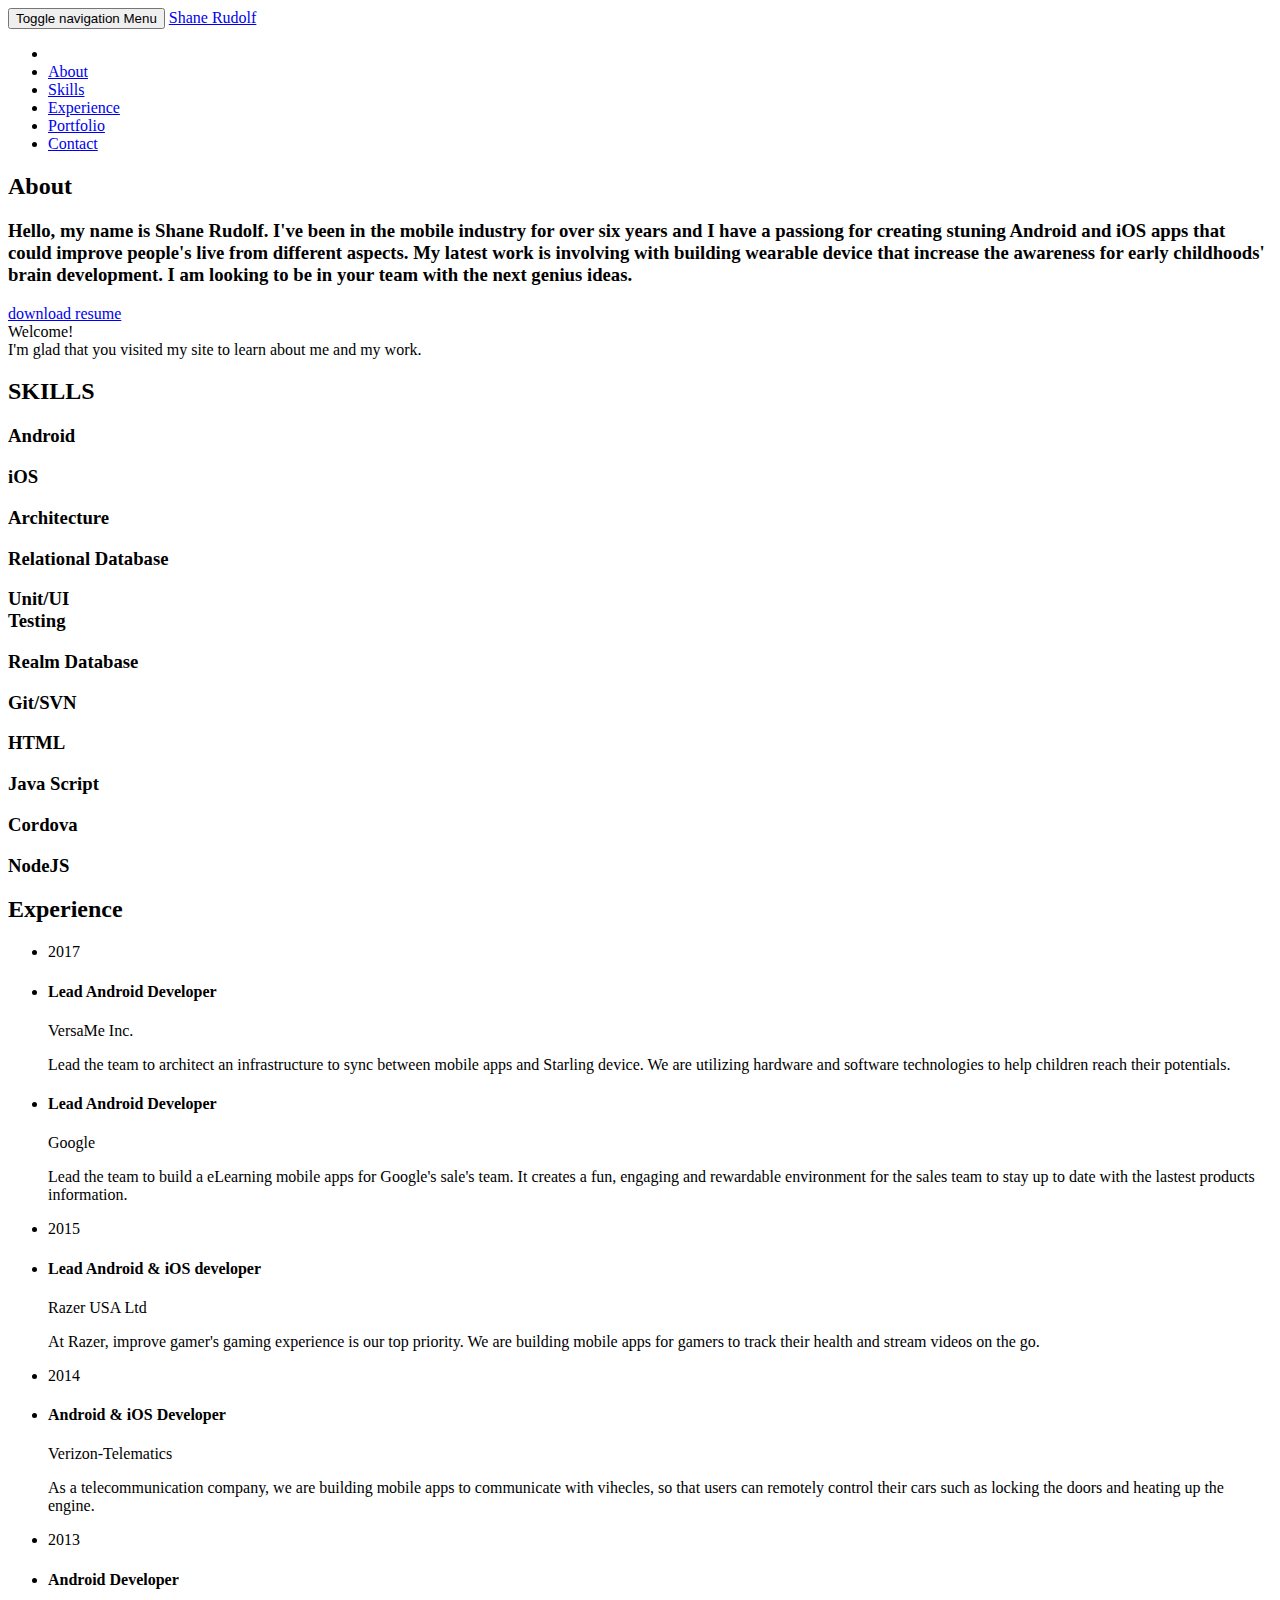
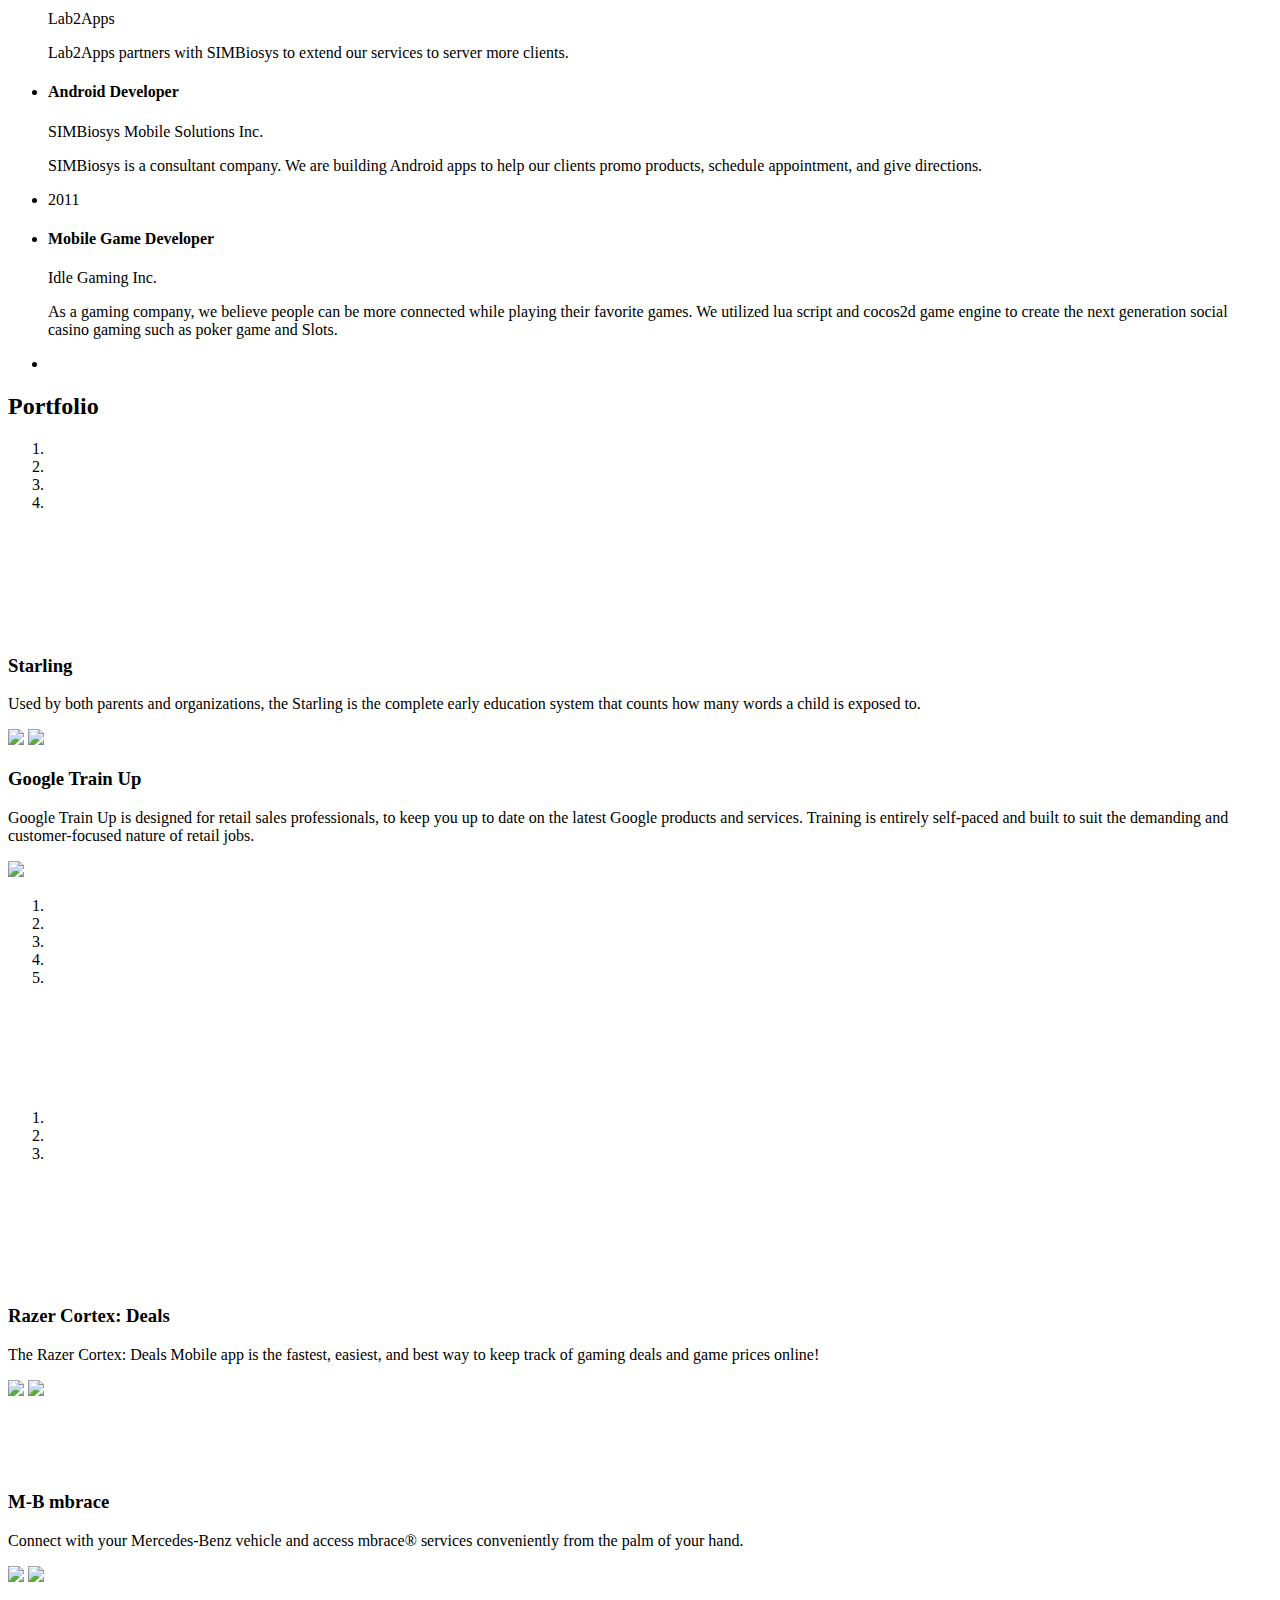
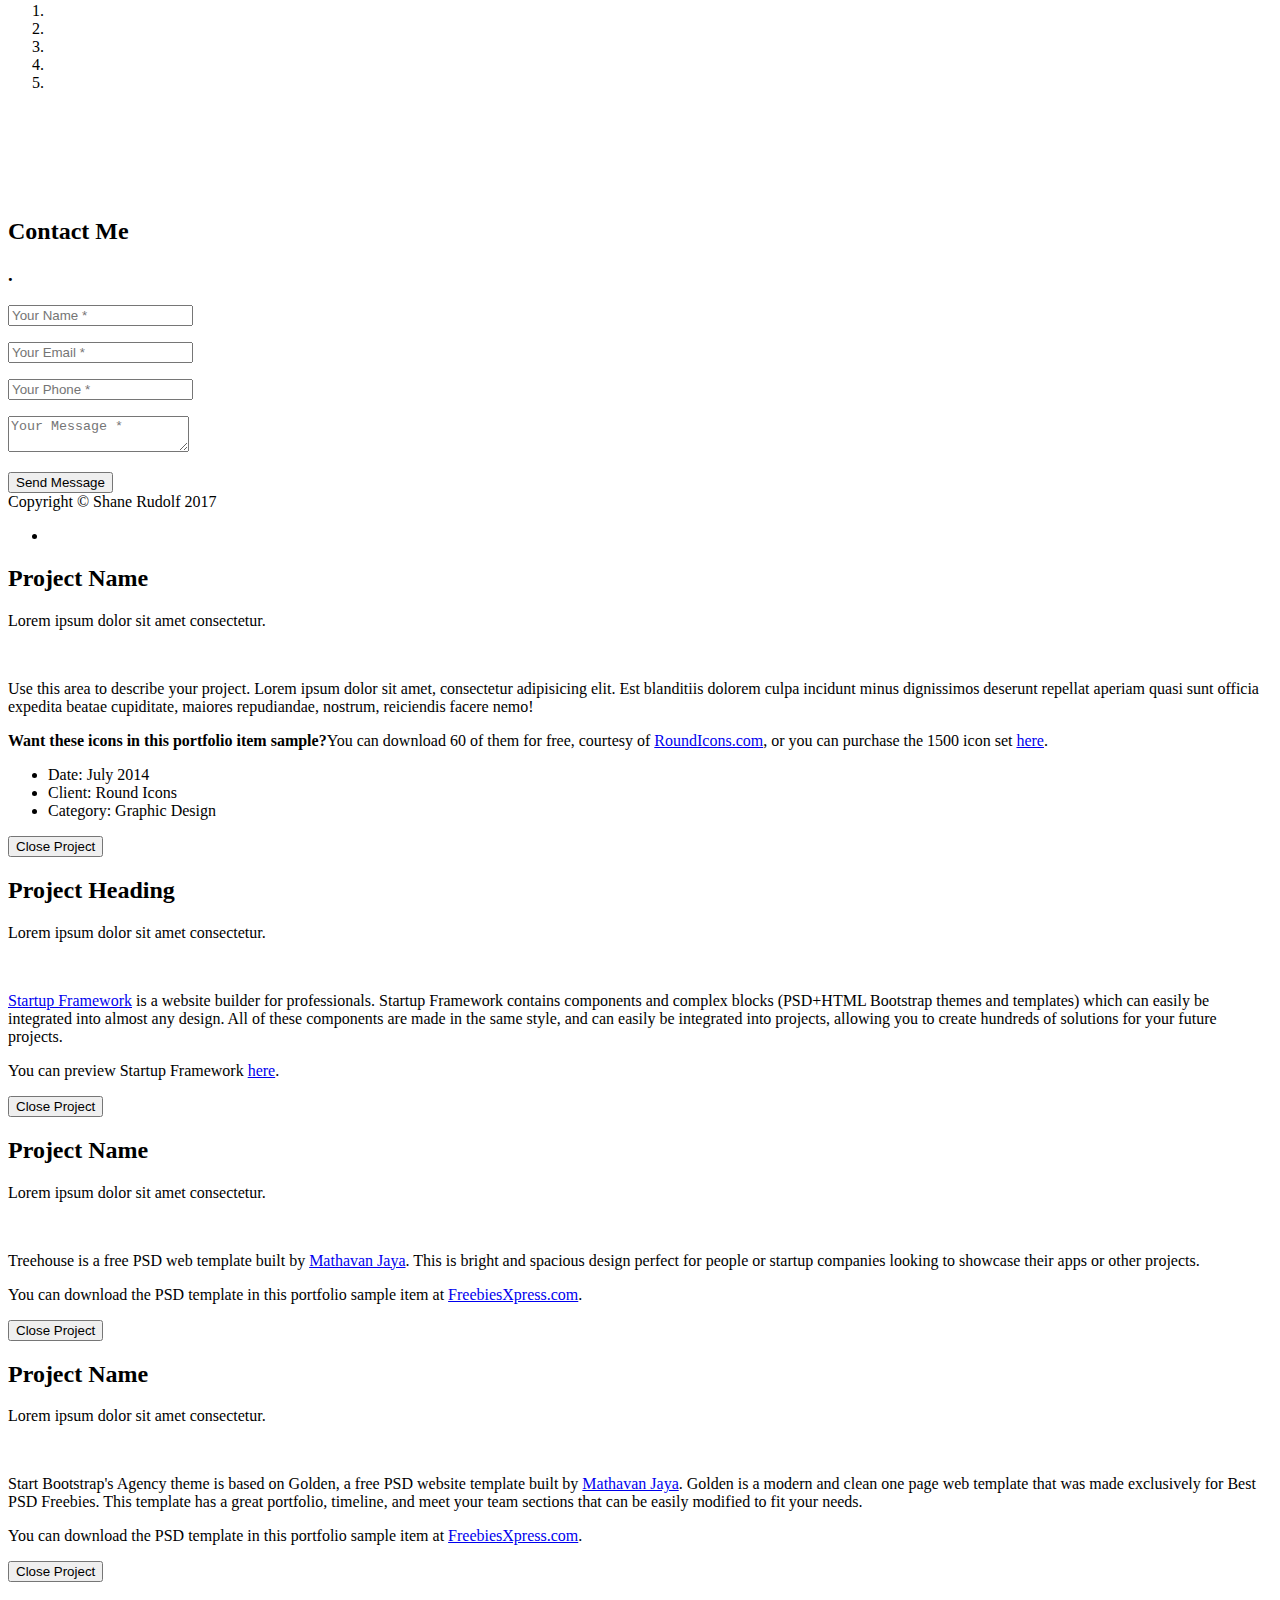
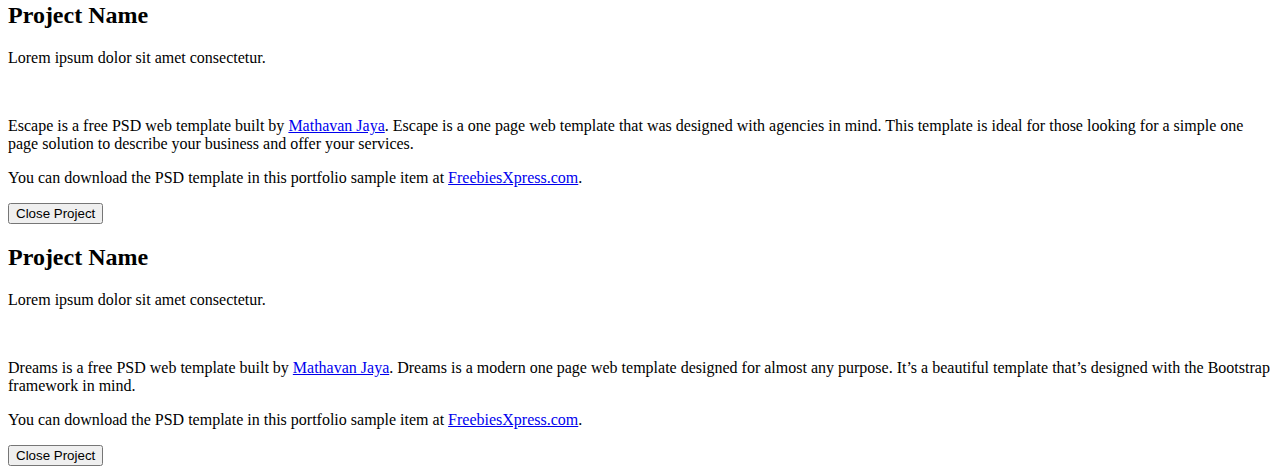
==== index.html @ 72e0ac90 "add some more info" ====
<!DOCTYPE html>
<html lang="en">

<head>

    <meta charset="utf-8">
    <meta http-equiv="X-UA-Compatible" content="IE=edge">
    <meta name="viewport" content="width=device-width, initial-scale=1">
    <meta name="description" content="">
    <meta name="author" content="">

    <title>Shane's Portfolio</title>

    <!-- Bootstrap Core CSS -->
    <link href="vendor/bootstrap/css/bootstrap.min.css" rel="stylesheet">

    <!-- Custom Fonts -->
    <link href="vendor/font-awesome/css/font-awesome.min.css" rel="stylesheet" type="text/css">
    <link href="https://fonts.googleapis.com/css?family=Montserrat:400,700" rel="stylesheet" type="text/css">
    <link href='https://fonts.googleapis.com/css?family=Kaushan+Script' rel='stylesheet' type='text/css'>
    <link href='https://fonts.googleapis.com/css?family=Droid+Serif:400,700,400italic,700italic' rel='stylesheet' type='text/css'>
    <link href='https://fonts.googleapis.com/css?family=Roboto+Slab:400,100,300,700' rel='stylesheet' type='text/css'>
    <link href='https://fonts.googleapis.com/css?family=Lato:100,300,400,700,900' rel='stylesheet' type='text/css'>

    <!-- Theme CSS -->
    <link href="css/agency.css" rel="stylesheet">

    <!-- HTML5 Shim and Respond.js IE8 support of HTML5 elements and media queries -->
    <!-- WARNING: Respond.js doesn't work if you view the page via file:// -->
    <!--[if lt IE 9]>
        <script src="https://oss.maxcdn.com/libs/html5shiv/3.7.0/html5shiv.js" integrity="sha384-0s5Pv64cNZJieYFkXYOTId2HMA2Lfb6q2nAcx2n0RTLUnCAoTTsS0nKEO27XyKcY" crossorigin="anonymous"></script>
        <script src="https://oss.maxcdn.com/libs/respond.js/1.4.2/respond.min.js" integrity="sha384-ZoaMbDF+4LeFxg6WdScQ9nnR1QC2MIRxA1O9KWEXQwns1G8UNyIEZIQidzb0T1fo" crossorigin="anonymous"></script>
    <![endif]-->

</head>

<body id="page-top" class="index">

    <!-- Navigation -->
    <nav id="mainNav" class="navbar navbar-default navbar-custom navbar-fixed-top">
        <div class="container">
            <!-- Brand and toggle get grouped for better mobile display -->
            <div class="navbar-header page-scroll">
                <button type="button" class="navbar-toggle" data-toggle="collapse" data-target="#bs-example-navbar-collapse-1">
                    <span class="sr-only">Toggle navigation</span> Menu <i class="fa fa-bars"></i>
                </button>
                <a class="navbar-brand page-scroll" href="#page-top">Shane Rudolf</a>
            </div>

            <!-- Collect the nav links, forms, and other content for toggling -->
            <div class="collapse navbar-collapse" id="bs-example-navbar-collapse-1">
                <ul class="nav navbar-nav navbar-right">
                    <li class="hidden">
                        <a href="#page-top"></a>
                    </li>
                    <li>
                        <a class="page-scroll" href="#about">About</a>
                    </li>
                    <li>
                        <a class="page-scroll" href="#skills">Skills</a>
                    </li>
                    <li>
                        <a class="page-scroll" href="#experience">Experience</a>
                    </li>
                    <li>
                        <a class="page-scroll" href="#portfolio">Portfolio</a>
                    </li>
                    <li>
                        <a class="page-scroll" href="#contact">Contact</a>
                    </li>
                </ul>
            </div>
            <!-- /.navbar-collapse -->
        </div>
        <!-- /.container-fluid -->
    </nav>
    
    <!-- About Section -->
    <section id="about">
        <div class="text-center">
            <h2 class="section-heading">About</h2>
            <h3 class="section-subheading text-muted">Hello, my name is Shane Rudolf. I've been in the mobile industry for over six years and I have a passiong for creating stuning Android and iOS apps that could improve people's live from different aspects. My latest work is involving with building wearable device that increase the awareness for early childhoods' brain development. I am looking to be in your team with the next genius ideas.</h3>
            <a class="button" href="file/resumeShane.pdf" download>download resume</a>
        </div>
    </section>

    <!-- Header -->
    <header >
        <div class="container">
            <div class="intro-text">
                <div class="intro-heading">Welcome!</div>
                <div class="intro-lead-in">I'm glad that you visited my site to learn about me and my work.</div>
            </div>
        </div>
    </header>
    <div class="skills-padding"></div> <!-- use padding like this to create easy scrolling to skills -->
    <!------SKILLS Starts--------->
	  <div id="skills" class="skills">
	  <div class="container">
	     <div class="skills-grids">
			  <div class="skill-section text-center">
				  <h2><span> </span>SKILLS<span> </span></h2>
			  </div>
					  <div class="services_grids">
						  <div id="canvas">
								<div class="skill-grids text-center">
										<div class="col-md-3">	
											<div class="skill-grid">
												<div class="circle skills-circle" id="skills-circle-android" percentage=90></div>									
												 <h3>Android</h3>	
											 </div>								  
										</div>
										<div class="col-md-3">	
											<div class="skill-grid">
												<div class="circle skills-circle" id="skills-circle-ios" percentage=85></div>									
												 <h3>iOS</h3>	
											 </div>								  
										</div>
										<div class="col-md-3">	
											<div class="skill-grid">
												<div class="circle skills-circle" id="skills-circle-archi" percentage=90></div>									
												 <h3>Architecture</h3>	
											 </div>								  
										</div>
										<div class="col-md-3">	
											<div class="skill-grid">
												<div class="circle skills-circle" id="skills-circle-rela-db" percentage=80></div>									
												 <h3>Relational Database</h3>	
											 </div>								  
										</div>
                                    
                                        <div class="col-md-3">	
                                            <div class="skill-grid">
                                                <div class="circle skills-circle" id="skills-circle-unit-testing" percentage=75></div>									
                                                 <h3>Unit/UI<br>Testing</h3>	
                                             </div>								  
                                        </div>
                                    
                                        <div class="col-md-3">	
                                            <div class="skill-grid">
                                                <div class="circle skills-circle" id="skills-circle-unit-realm" percentage=90></div>									
                                                 <h3>Realm Database</h3>	
                                             </div>								  
                                        </div>
                                    
                                        <div class="col-md-3">	
                                            <div class="skill-grid">
                                                <div class="circle skills-circle" id="skills-circle-git" percentage=90></div>									
                                                 <h3>Git/SVN</h3>	
                                             </div>								  
                                        </div>
                                    
                                        <div class="col-md-3">	
                                            <div class="skill-grid">
                                                <div class="circle skills-circle" id="skills-circle-html" percentage=75></div>									
                                                 <h3>HTML</h3>	
                                             </div>								  
                                        </div>
                                    
                                        <div class="col-md-3">	
                                            <div class="skill-grid">
                                                <div class="circle skills-circle" id="skills-circle-js" percentage=80></div>									
                                                 <h3>Java Script</h3>	
                                             </div>								  
                                        </div>
                                    
                                        <div class="col-md-3">	
                                            <div class="skill-grid">
                                                <div class="circle skills-circle" id="skills-circle-cordova" percentage=70></div>									
                                                 <h3>Cordova</h3>	
                                             </div>								  
                                        </div>
                                    
                                        <div class="col-md-3">	
                                            <div class="skill-grid">
                                                <div class="circle skills-circle" id="skills-circle-nodejs" percentage=60></div>									
                                                 <h3>NodeJS</h3>	
                                             </div>								  
                                        </div>
                                
										<div class="clearfix"> </div>
								  </div>
						   </div>
					  </div>
					<!---->
					 <script type="text/javascript" src="js/circles.js"></script>
                         <script>
                            var divs = document.getElementsByClassName('skills-circle')
                            console.log("divs = " + divs.length)
                            for (var i = 0; i < divs.length; i++) {
                                var child = divs[i];
                                percentage = child.getAttribute('percentage');
                                console.log("percentage = " + percentage)
                                Circles.create({
                                    id:         child.getAttribute('id'),
                                    percentage: percentage,
                                    radius:     80,
                                    width:      10,
                                    number:   	percentage,
                                    text:       '%',
                                    colors:     ['#181115', '#00D646']
                                });
                            }
							
					</script>
					
					<!--/-->
			 </div>
		 </div>
	  </div>
	 <!------SKILLS Ends--------->
    
    <!-- Experience Section -->
    <section id="experience">
        <div class="container">
            <div class="row">
                <div class="col-lg-12 text-center">
                    <h2 class="section-heading">Experience</h2>
                    <h3 class="section-subheading text-muted"></h3>
                </div>
            </div>
            <div class="row">
                <div class="col-lg-12">
                    <ul class="timeline">
                        <li ><div class="tldate" >2017</div></li>
                        <li>
                            <div class="timelineDot"></div>
                            <div class="timeline-panel">
                                <div class="timeline-heading">
                                    <h4 class="subheading">Lead Android Developer</h4>
                                    <p class="subheading-2">VersaMe Inc.</p>
                                </div>
                                <div class="timeline-body">
                                    <p class="text-muted">Lead the team to architect an infrastructure to sync between mobile apps and Starling device. We are utilizing hardware and software technologies to help children reach their potentials.</p>
                                </div>
                            </div>
                        </li>
                        <li class="timeline-inverted">
                            <div class="timelineDot"></div>
                            <div class="timeline-panel">
                                <div class="timeline-heading">
                                    <h4 class="subheading">Lead Android Developer</h4>
                                    <p class="subheading-2">Google</p>
                                </div>
                                <div class="timeline-body">
                                    <p class="text-muted">Lead the team to build a eLearning mobile apps for Google's sale's team. It creates a fun, engaging and rewardable environment for the sales team to stay up to date with the lastest products information.</p>
                                </div>
                            </div>
                        </li>
                        <li><div class="tldate" >2015</div></li>
                        <li>
                            <div class="timelineDot"></div>
                            <div class="timeline-panel">
                                <div class="timeline-heading">
                                    <h4 class="subheading">Lead Android & iOS developer</h4>
                                    <p class="subheading-2">Razer USA Ltd</p>
                                </div>
                                <div class="timeline-body">
                                    <p class="text-muted">At Razer, improve gamer's gaming experience is our top priority. We are building mobile apps for gamers to track their health and stream videos on the go.</p>
                                </div>
                            </div>
                        </li>
                        <li><div class="tldate" >2014</div></li>
                        <li class="timeline-inverted">
                            <div class="timelineDot"></div>
                            <div class="timeline-panel">
                                <div class="timeline-heading">
                                    <h4 class="subheading">Android & iOS Developer</h4>
                                    <p class="subheading-2">Verizon-Telematics</p>
                                </div>
                                <div class="timeline-body">
                                    <p class="text-muted">As a telecommunication company, we are building mobile apps to communicate with vihecles, so that users can remotely control their cars such as locking the doors and heating up the engine.</p>
                                </div>
                            </div>
                        </li>
                        <li><div class="tldate" >2013</div></li>
                        <li>
                            <div class="timelineDot"></div>
                            <div class="timeline-panel">
                                <div class="timeline-heading">
                                    <h4 class="subheading">Android Developer</h4>
                                    <p class="subheading-2">Lab2Apps</p>
                                </div>
                                <div class="timeline-body">
                                    <p class="text-muted">Lab2Apps partners with SIMBiosys to extend our services to server more clients. </p>
                                </div>
                            </div>
                        </li>
                        <li class="timeline-inverted">
                            <div class="timelineDot"></div>
                            <div class="timeline-panel">
                                <div class="timeline-heading">
                                    <h4 class="subheading">Android Developer</h4>
                                    <p class="subheading-2">SIMBiosys Mobile Solutions Inc.</p>
                                </div>
                                <div class="timeline-body">
                                    <p class="text-muted">SIMBiosys is a consultant company. We are building Android apps to help our clients promo products, schedule appointment, and give directions. </p>
                                </div>
                            </div>
                        </li>
                        <li><div class="tldate" >2011</div></li>
                        <li>
                            <div class="timelineDot"></div>
                            <div class="timeline-panel">
                                <div class="timeline-heading">
                                    <h4 class="subheading">Mobile Game Developer</h4>
                                    <p class="subheading-2">Idle Gaming Inc.</p>
                                </div>
                                <div class="timeline-body">
                                    <p class="text-muted">As a gaming company, we believe people can be more connected while playing their favorite games. We utilized lua script and cocos2d game engine to create the next generation social casino gaming such as poker game and Slots.</p>
                                </div>
                            </div>
                        </li>
                        <li class="timeline-inverted">
                            <div class="timelineDot"></div>
                        </li>
                    </ul>
                </div>
            </div>
        </div>
    </section>

    <!-- Portfolio Grid Section -->
    <section id="portfolio" class="bg-light-gray">
        <div class="container">
            <div class="row">
                <div class="col-lg-12 text-center">
                    <h2 class="section-heading">Portfolio</h2>
                </div>
            </div>
            <div class="features-section">
                <div class="features-grids">
                    <div class="feature-grid1">
                        <div class="col-md-6 feature1-grid padding12">

                                <div id="carousel-example-generic" class="carousel slide" data-ride="carousel" data-interval="2500">
                                  <ol class="carousel-indicators">
                                    <li data-target="#carousel-example-generic" data-slide-to="0" class="active"></li>
                                    <li data-target="#carousel-example-generic" data-slide-to="1"></li>
                                    <li data-target="#carousel-example-generic" data-slide-to="2"></li>
                                    <li data-target="#carousel-example-generic" data-slide-to="3"></li>
                                  </ol>					
                                  <!-- slides -->
                                  <div class="carousel-inner">
                                    <div class="item active">
                                      <img src="img/starling0.png" alt="">
                                    </div>
                                    <div class="item">
                                      <img src="img/starling1.png" alt="">
                                    </div>
                                    <div class="item">
                                      <img src="img/starling2.png" alt="">
                                    </div>
                                    <div class="item">
                                      <img src="img/starling3.png" alt="">
                                    </div>
                                  </div>
                                </div>

                        </div>
                        <div class="col-md-6 feature2-grid">
                            <br><br>
                            <h3>Starling</h3>
                            <p>Used by both parents and organizations, the Starling is the complete early education system that counts how many words a child is exposed to.</p>
                            <div class="buttons1">
                            <a class="btn-port-default btn-1 btn-1c button" href="https://itunes.apple.com/us/app/starling-by-versame/id1100409131?mt=8"><img src="img/appstore1.png"></a>
                            <a class="btn-port-default btn-1 btn-1c button" href="https://play.google.com/store/apps/details?id=starling.versame.to.starling&hl=en"><img src="img/appstore2.png"></a>
                            </div>
                        </div>
                        <div class="clearfix"></div>
                    </div>
                    <div class="feature-grid2">
                        <div class="col-md-6 feature2-grid">
                            <h3>Google Train Up</h3>
                            <p>Google Train Up is designed for retail sales professionals, to keep you up to date on the latest Google products and services. Training is entirely self-paced and built to suit the demanding and customer-focused nature of retail jobs.</p>
                            <div class="buttons1">
                                <a class="btn-port-default btn-1 btn-1c button" href="https://play.google.com/store/apps/details?id=com.google.android.apps.trainup&hl=en"><img src="img/appstore2.png"></a>

                            </div>
                        </div>
                    <div class="col-md-6 feature1-grid padding12">
                        <div id="carousel-example-generic" class="carousel slide" data-ride="carousel" data-interval="2500">
                          <ol class="carousel-indicators">
                            <li data-target="#carousel-example-generic" data-slide-to="0" class="active"></li>
                            <li data-target="#carousel-example-generic" data-slide-to="1"></li>
                            <li data-target="#carousel-example-generic" data-slide-to="2"></li>
                            <li data-target="#carousel-example-generic" data-slide-to="3"></li>
                            <li data-target="#carousel-example-generic" data-slide-to="4"></li>
                          </ol>					
                          <!-- slides -->
                          <div class="carousel-inner">
                            <div class="item active">
                              <img src="img/google-trainup0.png" alt="">
                            </div>
                            <div class="item">
                              <img src="img/google-trainup1.png" alt="">
                            </div>
                            <div class="item">
                              <img src="img/google-trainup2.png" alt="">
                            </div>
                            <div class="item">
                              <img src="img/google-trainup3.png" alt="">
                            </div>
                            <div class="item">
                              <img src="img/google-trainup4.png" alt="">
                            </div>
                          </div>
                        </div>
                    </div>
                    <div class="clearfix"></div>
                    </div>
                    <div class="feature-grid1">
                        <div class="col-md-6 feature1-grid padding12">
                                <div id="carousel-example-generic" class="carousel slide" data-ride="carousel" data-interval="2500">
                                  <ol class="carousel-indicators">
                                    <li data-target="#carousel-example-generic" data-slide-to="0" class="active"></li>
                                    <li data-target="#carousel-example-generic" data-slide-to="1"></li>
                                    <li data-target="#carousel-example-generic" data-slide-to="2"></li>
                                  </ol>					
                                  <!-- slides -->
                                  <div class="carousel-inner">
                                    <div class="item active">
                                      <img src="img/razer-cortext0.png" alt="">
                                    </div>
                                    <div class="item">
                                      <img src="img/razer-cortext1.png" alt="">
                                    </div>
                                    <div class="item">
                                      <img src="img/razer-cortext2.png" alt="">
                                    </div>
                                  </div>
                                </div>

                        </div>
                        <div class="col-md-6 feature2-grid">
                            <br><br><br>
                            <h3>Razer Cortex: Deals</h3>
                            <p>The Razer Cortex: Deals Mobile app is the fastest, easiest, and best way to keep track of gaming deals and game prices online!</p>
                            <div class="buttons1">
                                
                            <a class="btn-port-default btn-1 btn-1c button" href="https://itunes.apple.com/us/app/razer-cortex-deals/id968583813?mt=8"><img src="img/appstore1.png"></a>
                            <a class="btn-port-default btn-1 btn-1c button" href="https://play.google.com/store/apps/details?id=com.razerzone.cortex.dealsv2&hl=en"><img src="img/appstore2.png"></a>
                            </div>
                        </div>
                        <div class="clearfix"></div>
                    </div>
                    <div class="feature-grid2">
                        <div class="col-md-6 feature2-grid top12em">
                            <br><br><br><br>
                            <h3>M-B mbrace</h3>
                            <p>Connect with your Mercedes-Benz vehicle and access mbrace® services conveniently from the palm of your hand.</p>
                            <div class="buttons1">
                                <a class="btn-port-default btn-1 btn-1c button" href="https://itunes.apple.com/us/app/mercedes-benz-mbrace/id335276900?mt=8"><img src="img/appstore1.png"></a>
                                <a class="btn-port-default btn-1 btn-1c button" href="https://play.google.com/store/apps/details?id=com.hti.activity&hl=en"><img src="img/appstore2.png"></a>

                            </div>
                        </div>
                    <div class="col-md-6 feature1-grid padding12">
                        <div id="carousel-example-generic" class="carousel slide" data-ride="carousel" data-interval="2500">
                          <ol class="carousel-indicators">
                            <li data-target="#carousel-example-generic" data-slide-to="0" class="active"></li>
                            <li data-target="#carousel-example-generic" data-slide-to="1"></li>
                            <li data-target="#carousel-example-generic" data-slide-to="2"></li>
                            <li data-target="#carousel-example-generic" data-slide-to="3"></li>
                            <li data-target="#carousel-example-generic" data-slide-to="4"></li>
                          </ol>					
                          <!-- slides -->
                          <div class="carousel-inner">
                            <div class="item active">
                              <img src="img/portfolio/mbrace0.png" alt="">
                            </div>
                            <div class="item">
                              <img src="img/portfolio/mbrace1.png" alt="">
                            </div>
                            <div class="item">
                              <img src="img/portfolio/mbrace2.png" alt="">
                            </div>
                            <div class="item">
                              <img src="img/portfolio/mbrace3.png" alt="">
                            </div>
                            <div class="item">
                              <img src="img/portfolio/mbrace4.png" alt="">
                            </div>
                          </div>
                        </div>
                    </div>
                    <div class="clearfix"></div>
                    </div>
                    <div class="clearfix"></div>
				</div>
            </div>
            
        </div>
    </section>

    <!-- Contact Section -->
    <section id="contact">
        <div class="container">
            <div class="row">
                <div class="col-lg-12 text-center">
                    <h2 class="section-heading">Contact Me</h2>
                    <h3 class="section-subheading text-muted">.</h3>
                </div>
            </div>
            <div class="row">
                <div class="col-lg-12">
                    <form name="sentMessage" id="contactForm" novalidate action="http://formspree.io/you@email.com">
                        <div class="row">
                            <div class="col-md-6">
                                <div class="form-group">
                                    <input type="text" class="form-control" placeholder="Your Name *" id="name" required data-validation-required-message="Please enter your name.">
                                    <p class="help-block text-danger"></p>
                                </div>
                                <div class="form-group">
                                    <input type="email" class="form-control" placeholder="Your Email *" id="email" required data-validation-required-message="Please enter your email address.">
                                    <p class="help-block text-danger"></p>
                                </div>
                                <div class="form-group">
                                    <input type="tel" class="form-control" placeholder="Your Phone *" id="phone" required data-validation-required-message="Please enter your phone number.">
                                    <p class="help-block text-danger"></p>
                                </div>
                            </div>
                            <div class="col-md-6">
                                <div class="form-group">
                                    <textarea class="form-control" placeholder="Your Message *" id="message" required data-validation-required-message="Please enter a message."></textarea>
                                    <p class="help-block text-danger"></p>
                                </div>
                            </div>
                            <div class="clearfix"></div>
                            <div class="col-lg-12 text-center">
                                <div id="success"></div>
                                <button type="submit" class="btn btn-xl">Send Message</button>
                            </div>
                        </div>
                    </form>
                </div>
            </div>
        </div>
    </section>

    <footer>
        <div class="container">
            <div class="row">
                <div class="col-md-4">
                    <span class="copyright">Copyright &copy; Shane Rudolf 2017</span>
                </div>
                <div class="col-md-4">
                    <ul class="list-inline social-buttons">
                        <li><a href="https://www.linkedin.com/in/shanerudolf1989/"><i class="fa fa-linkedin"></i></a></li>
                    </ul>
                </div>
            </div>
        </div>
    </footer>

    <!-- Portfolio Modals -->
    <!-- Use the modals below to showcase details about your portfolio projects! -->

    <!-- Portfolio Modal 1 -->
    <div class="portfolio-modal modal fade" id="portfolioModal1" tabindex="-1" role="dialog" aria-hidden="true">
        <div class="modal-dialog">
            <div class="modal-content">
                <div class="close-modal" data-dismiss="modal">
                    <div class="lr">
                        <div class="rl">
                        </div>
                    </div>
                </div>
                <div class="container">
                    <div class="row">
                        <div class="col-lg-8 col-lg-offset-2">
                            <div class="modal-body">
                                <!-- Project Details Go Here -->
                                <h2>Project Name</h2>
                                <p class="item-intro text-muted">Lorem ipsum dolor sit amet consectetur.</p>
                                <img class="img-responsive img-centered" src="img/portfolio/roundicons-free.png" alt="">
                                <p>Use this area to describe your project. Lorem ipsum dolor sit amet, consectetur adipisicing elit. Est blanditiis dolorem culpa incidunt minus dignissimos deserunt repellat aperiam quasi sunt officia expedita beatae cupiditate, maiores repudiandae, nostrum, reiciendis facere nemo!</p>
                                <p>
                                    <strong>Want these icons in this portfolio item sample?</strong>You can download 60 of them for free, courtesy of <a href="https://getdpd.com/cart/hoplink/18076?referrer=bvbo4kax5k8ogc">RoundIcons.com</a>, or you can purchase the 1500 icon set <a href="https://getdpd.com/cart/hoplink/18076?referrer=bvbo4kax5k8ogc">here</a>.</p>
                                <ul class="list-inline">
                                    <li>Date: July 2014</li>
                                    <li>Client: Round Icons</li>
                                    <li>Category: Graphic Design</li>
                                </ul>
                                <button type="button" class="btn btn-primary" data-dismiss="modal"><i class="fa fa-times"></i> Close Project</button>
                            </div>
                        </div>
                    </div>
                </div>
            </div>
        </div>
    </div>

    <!-- Portfolio Modal 2 -->
    <div class="portfolio-modal modal fade" id="portfolioModal2" tabindex="-1" role="dialog" aria-hidden="true">
        <div class="modal-dialog">
            <div class="modal-content">
                <div class="close-modal" data-dismiss="modal">
                    <div class="lr">
                        <div class="rl">
                        </div>
                    </div>
                </div>
                <div class="container">
                    <div class="row">
                        <div class="col-lg-8 col-lg-offset-2">
                            <div class="modal-body">
                                <h2>Project Heading</h2>
                                <p class="item-intro text-muted">Lorem ipsum dolor sit amet consectetur.</p>
                                <img class="img-responsive img-centered" src="img/portfolio/startup-framework-preview.png" alt="">
                                <p><a href="http://designmodo.com/startup/?u=787">Startup Framework</a> is a website builder for professionals. Startup Framework contains components and complex blocks (PSD+HTML Bootstrap themes and templates) which can easily be integrated into almost any design. All of these components are made in the same style, and can easily be integrated into projects, allowing you to create hundreds of solutions for your future projects.</p>
                                <p>You can preview Startup Framework <a href="http://designmodo.com/startup/?u=787">here</a>.</p>
                                <button type="button" class="btn btn-primary" data-dismiss="modal"><i class="fa fa-times"></i> Close Project</button>
                            </div>
                        </div>
                    </div>
                </div>
            </div>
        </div>
    </div>

    <!-- Portfolio Modal 3 -->
    <div class="portfolio-modal modal fade" id="portfolioModal3" tabindex="-1" role="dialog" aria-hidden="true">
        <div class="modal-dialog">
            <div class="modal-content">
                <div class="close-modal" data-dismiss="modal">
                    <div class="lr">
                        <div class="rl">
                        </div>
                    </div>
                </div>
                <div class="container">
                    <div class="row">
                        <div class="col-lg-8 col-lg-offset-2">
                            <div class="modal-body">
                                <!-- Project Details Go Here -->
                                <h2>Project Name</h2>
                                <p class="item-intro text-muted">Lorem ipsum dolor sit amet consectetur.</p>
                                <img class="img-responsive img-centered" src="img/portfolio/treehouse-preview.png" alt="">
                                <p>Treehouse is a free PSD web template built by <a href="https://www.behance.net/MathavanJaya">Mathavan Jaya</a>. This is bright and spacious design perfect for people or startup companies looking to showcase their apps or other projects.</p>
                                <p>You can download the PSD template in this portfolio sample item at <a href="http://freebiesxpress.com/gallery/treehouse-free-psd-web-template/">FreebiesXpress.com</a>.</p>
                                <button type="button" class="btn btn-primary" data-dismiss="modal"><i class="fa fa-times"></i> Close Project</button>
                            </div>
                        </div>
                    </div>
                </div>
            </div>
        </div>
    </div>

    <!-- Portfolio Modal 4 -->
    <div class="portfolio-modal modal fade" id="portfolioModal4" tabindex="-1" role="dialog" aria-hidden="true">
        <div class="modal-dialog">
            <div class="modal-content">
                <div class="close-modal" data-dismiss="modal">
                    <div class="lr">
                        <div class="rl">
                        </div>
                    </div>
                </div>
                <div class="container">
                    <div class="row">
                        <div class="col-lg-8 col-lg-offset-2">
                            <div class="modal-body">
                                <!-- Project Details Go Here -->
                                <h2>Project Name</h2>
                                <p class="item-intro text-muted">Lorem ipsum dolor sit amet consectetur.</p>
                                <img class="img-responsive img-centered" src="img/portfolio/golden-preview.png" alt="">
                                <p>Start Bootstrap's Agency theme is based on Golden, a free PSD website template built by <a href="https://www.behance.net/MathavanJaya">Mathavan Jaya</a>. Golden is a modern and clean one page web template that was made exclusively for Best PSD Freebies. This template has a great portfolio, timeline, and meet your team sections that can be easily modified to fit your needs.</p>
                                <p>You can download the PSD template in this portfolio sample item at <a href="http://freebiesxpress.com/gallery/golden-free-one-page-web-template/">FreebiesXpress.com</a>.</p>
                                <button type="button" class="btn btn-primary" data-dismiss="modal"><i class="fa fa-times"></i> Close Project</button>
                            </div>
                        </div>
                    </div>
                </div>
            </div>
        </div>
    </div>
    
    <!-- Portfolio Modal 5 -->
    <div class="portfolio-modal modal fade" id="portfolioModal5" tabindex="-1" role="dialog" aria-hidden="true">
        <div class="modal-dialog">
            <div class="modal-content">
                <div class="close-modal" data-dismiss="modal">
                    <div class="lr">
                        <div class="rl">
                        </div>
                    </div>
                </div>
                <div class="container">
                    <div class="row">
                        <div class="col-lg-8 col-lg-offset-2">
                            <div class="modal-body">
                                <!-- Project Details Go Here -->
                                <h2>Project Name</h2>
                                <p class="item-intro text-muted">Lorem ipsum dolor sit amet consectetur.</p>
                                <img class="img-responsive img-centered" src="img/portfolio/escape-preview.png" alt="">
                                <p>Escape is a free PSD web template built by <a href="https://www.behance.net/MathavanJaya">Mathavan Jaya</a>. Escape is a one page web template that was designed with agencies in mind. This template is ideal for those looking for a simple one page solution to describe your business and offer your services.</p>
                                <p>You can download the PSD template in this portfolio sample item at <a href="http://freebiesxpress.com/gallery/escape-one-page-psd-web-template/">FreebiesXpress.com</a>.</p>
                                <button type="button" class="btn btn-primary" data-dismiss="modal"><i class="fa fa-times"></i> Close Project</button>
                            </div>
                        </div>
                    </div>
                </div>
            </div>
        </div>
    </div>

    <!-- Portfolio Modal 6 -->
    <div class="portfolio-modal modal fade" id="portfolioModal6" tabindex="-1" role="dialog" aria-hidden="true">
        <div class="modal-dialog">
            <div class="modal-content">
                <div class="close-modal" data-dismiss="modal">
                    <div class="lr">
                        <div class="rl">
                        </div>
                    </div>
                </div>
                <div class="container">
                    <div class="row">
                        <div class="col-lg-8 col-lg-offset-2">
                            <div class="modal-body">
                                <!-- Project Details Go Here -->
                                <h2>Project Name</h2>
                                <p class="item-intro text-muted">Lorem ipsum dolor sit amet consectetur.</p>
                                <img class="img-responsive img-centered" src="img/portfolio/dreams-preview.png" alt="">
                                <p>Dreams is a free PSD web template built by <a href="https://www.behance.net/MathavanJaya">Mathavan Jaya</a>. Dreams is a modern one page web template designed for almost any purpose. It’s a beautiful template that’s designed with the Bootstrap framework in mind.</p>
                                <p>You can download the PSD template in this portfolio sample item at <a href="http://freebiesxpress.com/gallery/dreams-free-one-page-web-template/">FreebiesXpress.com</a>.</p>
                                <button type="button" class="btn btn-primary" data-dismiss="modal"><i class="fa fa-times"></i> Close Project</button>
                            </div>
                        </div>
                    </div>
                </div>
            </div>
        </div>
    </div>

    <!-- jQuery -->
    <script src="vendor/jquery/jquery.min.js"></script>

    <!-- Bootstrap Core JavaScript -->
    <script src="vendor/bootstrap/js/bootstrap.min.js"></script>

    <!-- Plugin JavaScript -->
    <script src="https://cdnjs.cloudflare.com/ajax/libs/jquery-easing/1.3/jquery.easing.min.js" integrity="sha384-mE6eXfrb8jxl0rzJDBRanYqgBxtJ6Unn4/1F7q4xRRyIw7Vdg9jP4ycT7x1iVsgb" crossorigin="anonymous"></script>

    <!-- Contact Form JavaScript -->
    <script src="js/jqBootstrapValidation.js"></script>
    <script src="js/contact_me.js"></script>

    <!-- Theme JavaScript -->
    <script src="js/agency.min.js"></script>

</body>

</html>
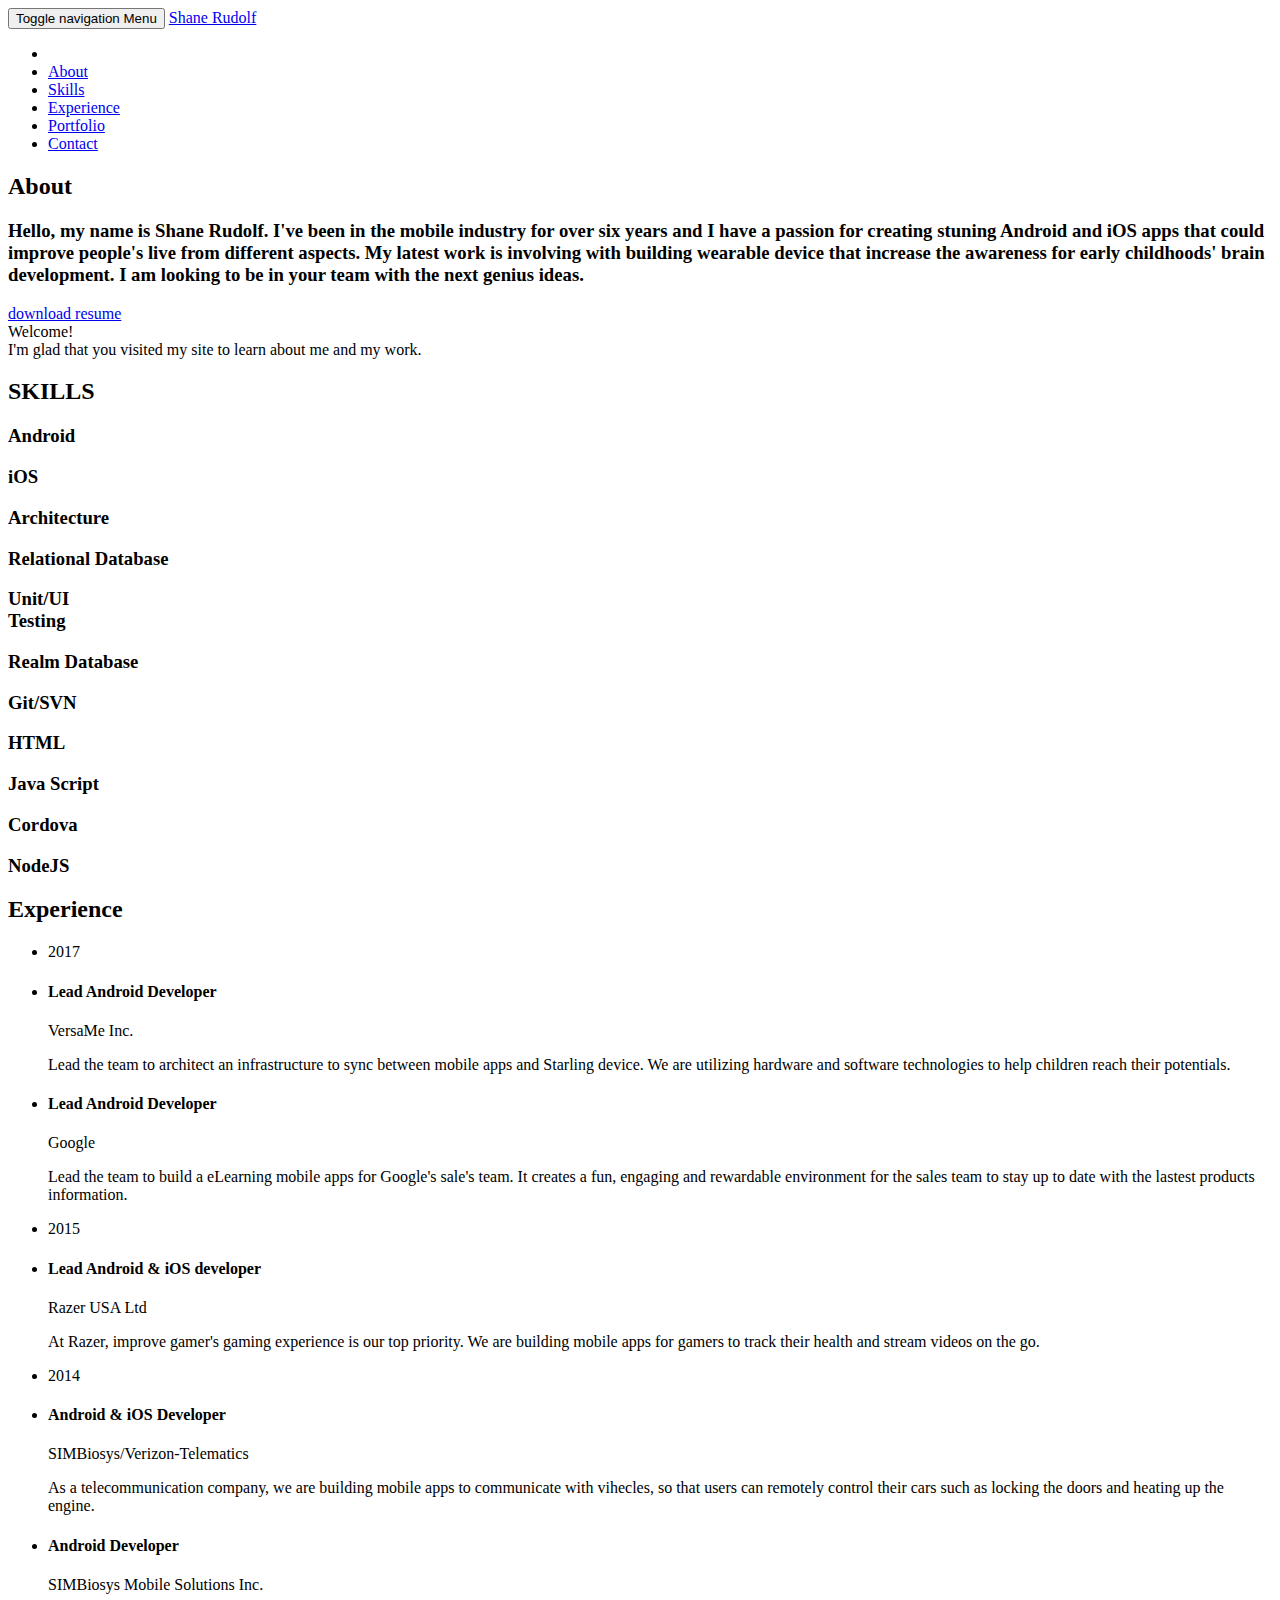
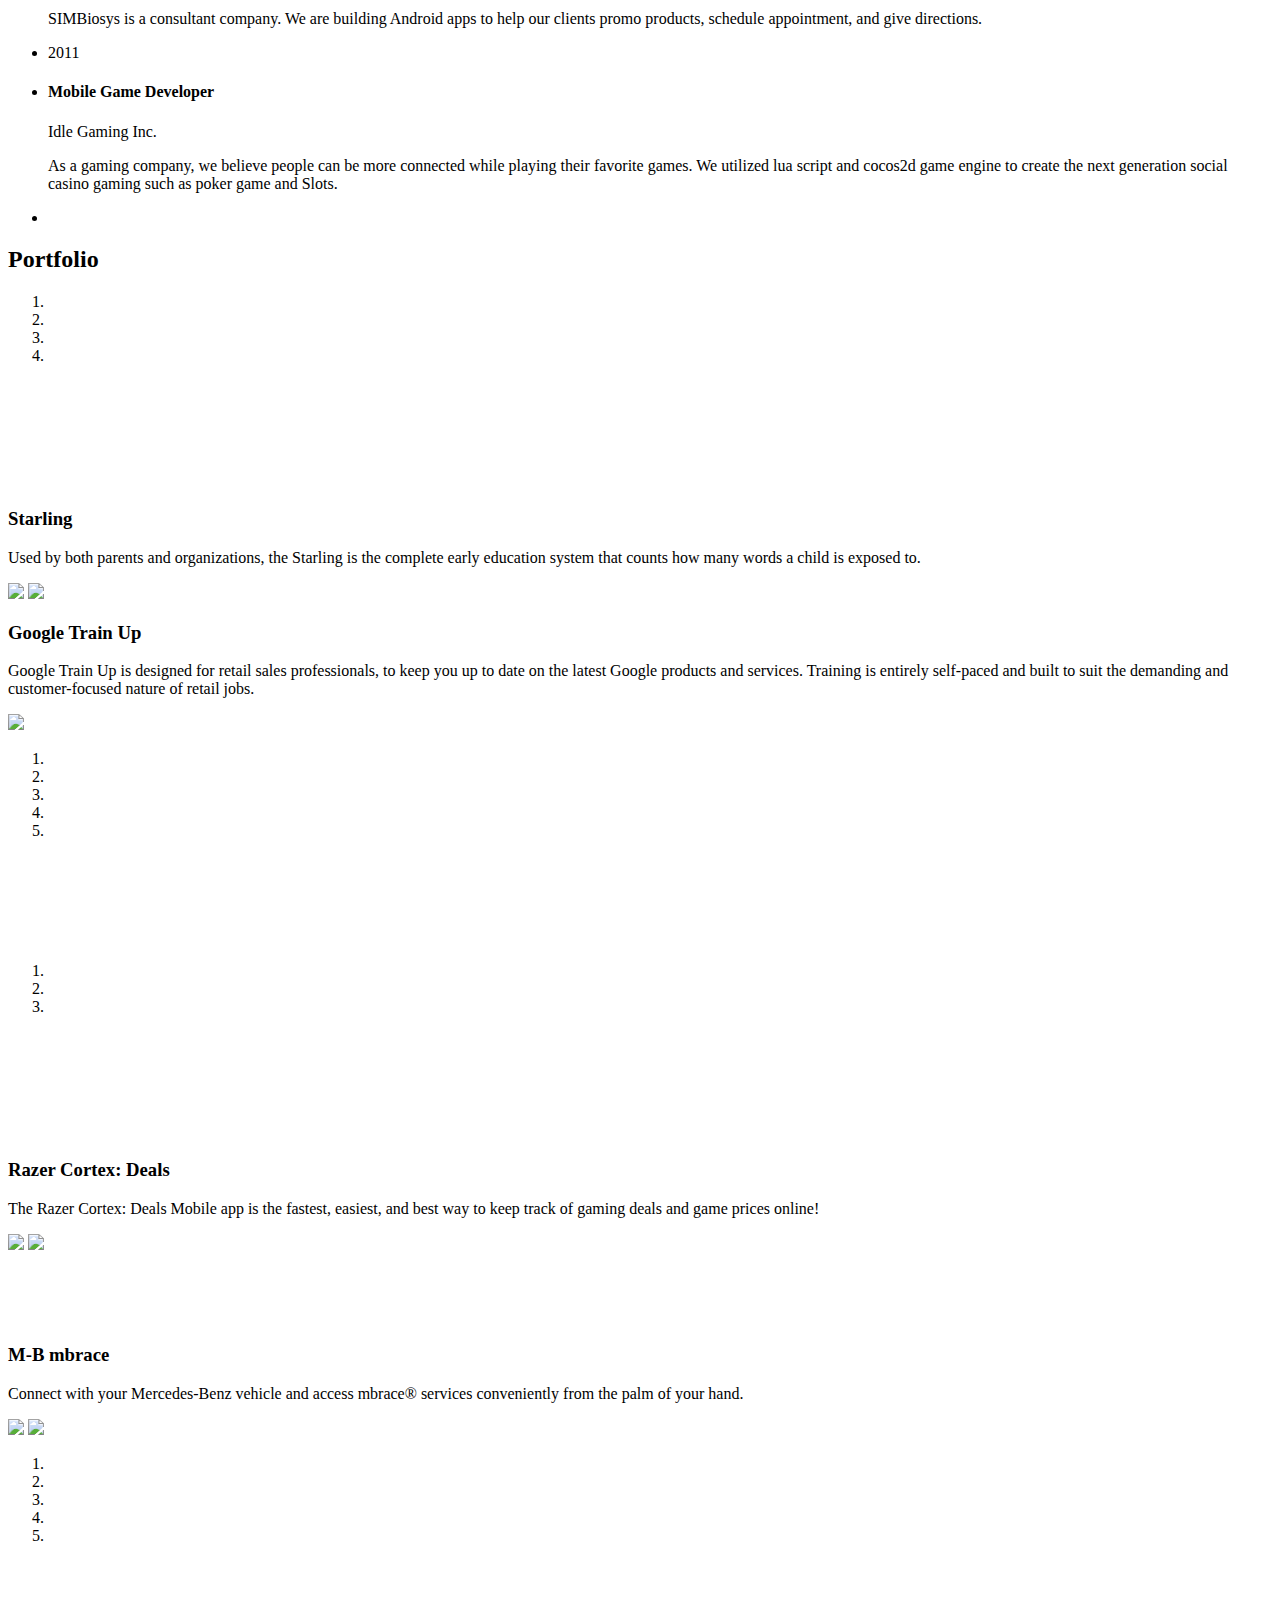
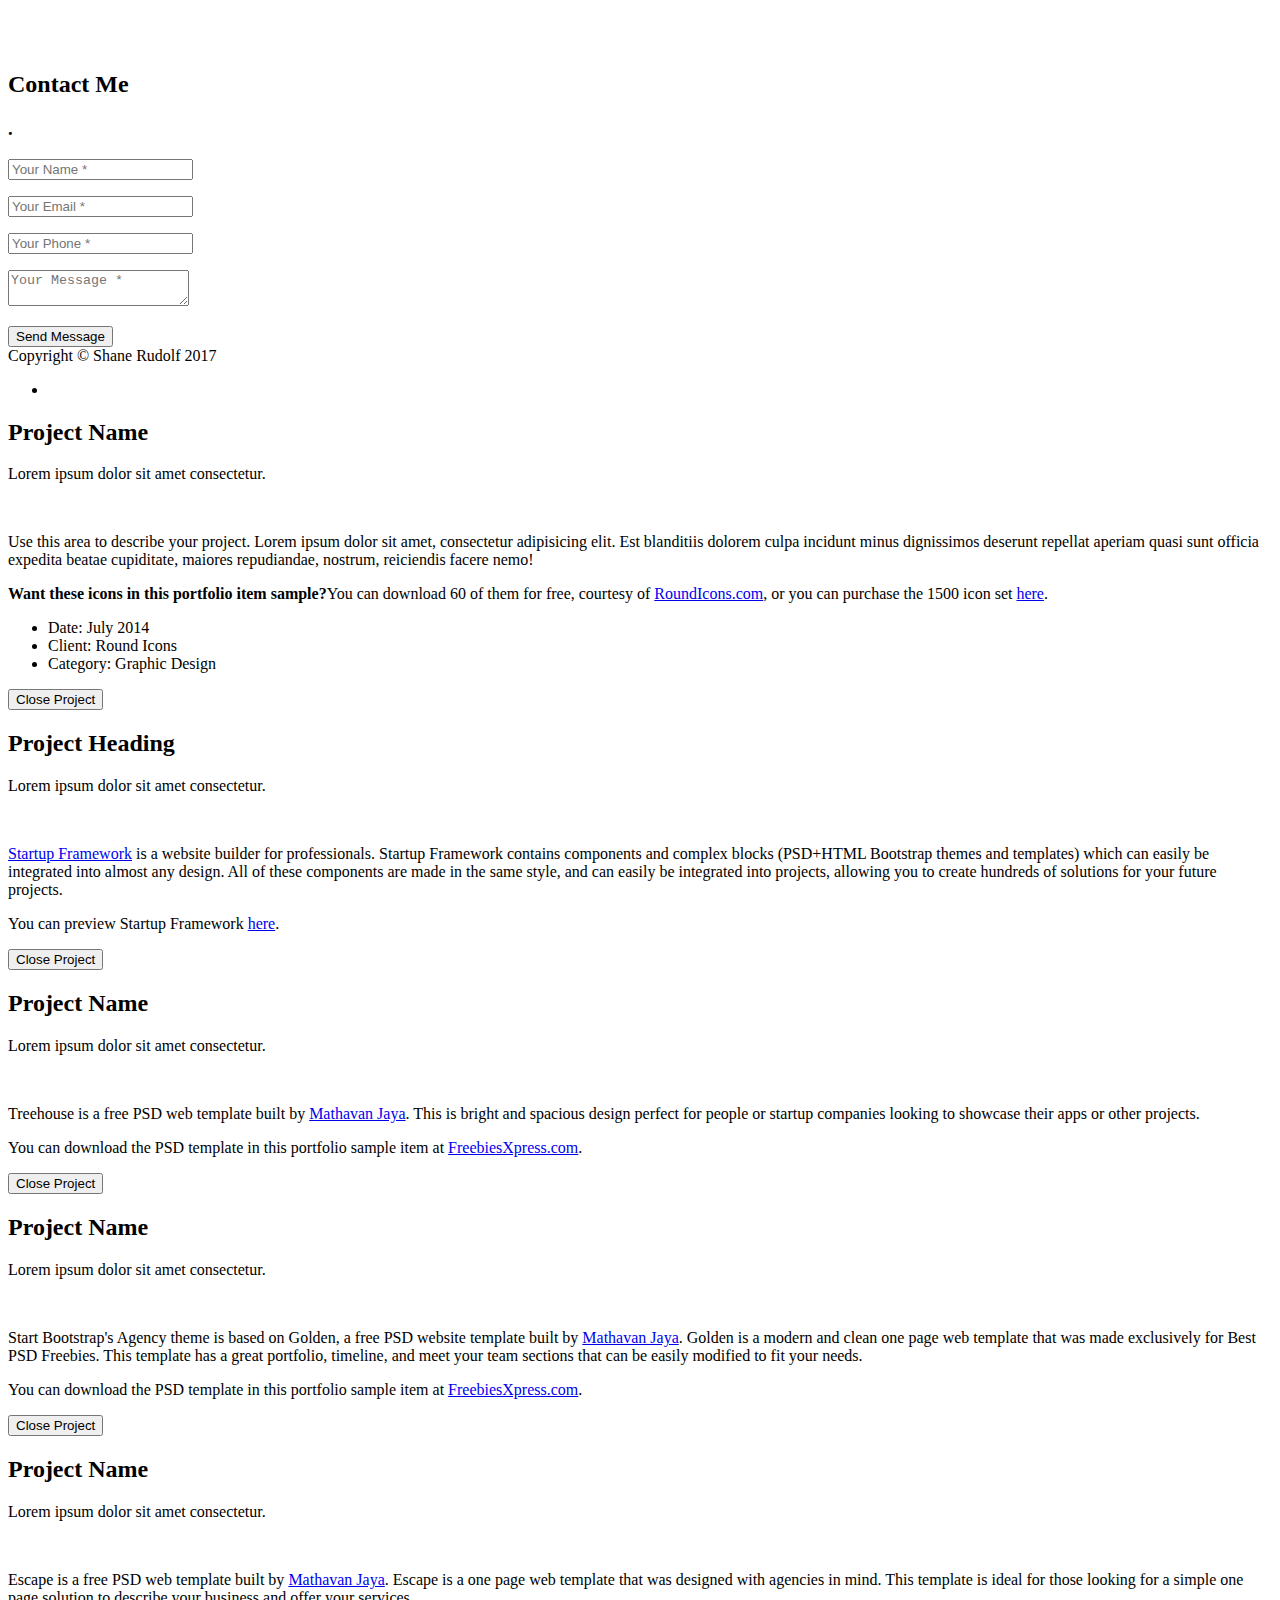
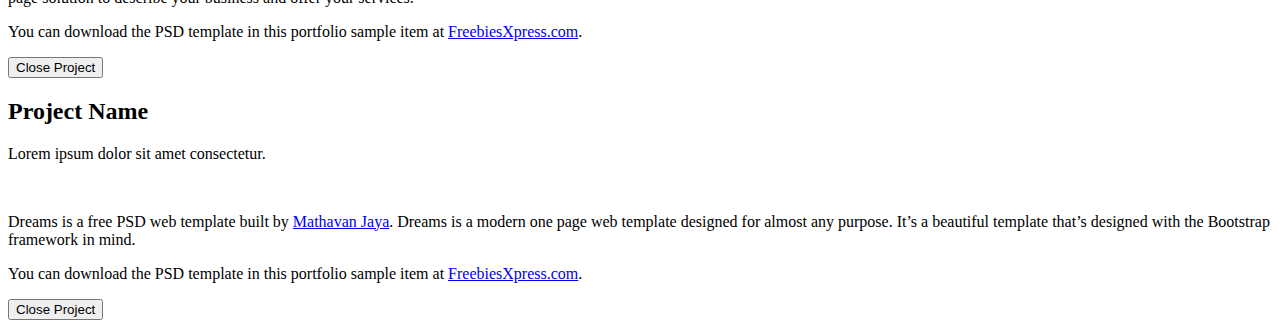
==== commit 11388a14: "Update content" ====
--- a/index.html
+++ b/index.html
@@ -79,7 +79,7 @@
     <section id="about">
         <div class="text-center">
             <h2 class="section-heading">About</h2>
-            <h3 class="section-subheading text-muted">Hello, my name is Shane Rudolf. I've been in the mobile industry for over six years and I have a passiong for creating stuning Android and iOS apps that could improve people's live from different aspects. My latest work is involving with building wearable device that increase the awareness for early childhoods' brain development. I am looking to be in your team with the next genius ideas.</h3>
+            <h3 class="section-subheading text-muted">Hello, my name is Shane Rudolf. I've been in the mobile industry for over six years and I have a passion for creating stuning Android and iOS apps that could improve people's live from different aspects. My latest work is involving with building wearable device that increase the awareness for early childhoods' brain development. I am looking to be in your team with the next genius ideas.</h3>
             <a class="button" href="file/resumeShane.pdf" download>download resume</a>
         </div>
     </section>
@@ -266,27 +266,14 @@
                             <div class="timeline-panel">
                                 <div class="timeline-heading">
                                     <h4 class="subheading">Android & iOS Developer</h4>
-                                    <p class="subheading-2">Verizon-Telematics</p>
+                                    <p class="subheading-2">SIMBiosys/Verizon-Telematics</p>
                                 </div>
                                 <div class="timeline-body">
                                     <p class="text-muted">As a telecommunication company, we are building mobile apps to communicate with vihecles, so that users can remotely control their cars such as locking the doors and heating up the engine.</p>
                                 </div>
                             </div>
                         </li>
-                        <li><div class="tldate" >2013</div></li>
-                        <li>
-                            <div class="timelineDot"></div>
-                            <div class="timeline-panel">
-                                <div class="timeline-heading">
-                                    <h4 class="subheading">Android Developer</h4>
-                                    <p class="subheading-2">Lab2Apps</p>
-                                </div>
-                                <div class="timeline-body">
-                                    <p class="text-muted">Lab2Apps partners with SIMBiosys to extend our services to server more clients. </p>
-                                </div>
-                            </div>
-                        </li>
-                        <li class="timeline-inverted">
+                        <li class="timeline-panel">
                             <div class="timelineDot"></div>
                             <div class="timeline-panel">
                                 <div class="timeline-heading">
@@ -299,7 +286,7 @@
                             </div>
                         </li>
                         <li><div class="tldate" >2011</div></li>
-                        <li>
+                        <li class="timeline-inverted">
                             <div class="timelineDot"></div>
                             <div class="timeline-panel">
                                 <div class="timeline-heading">
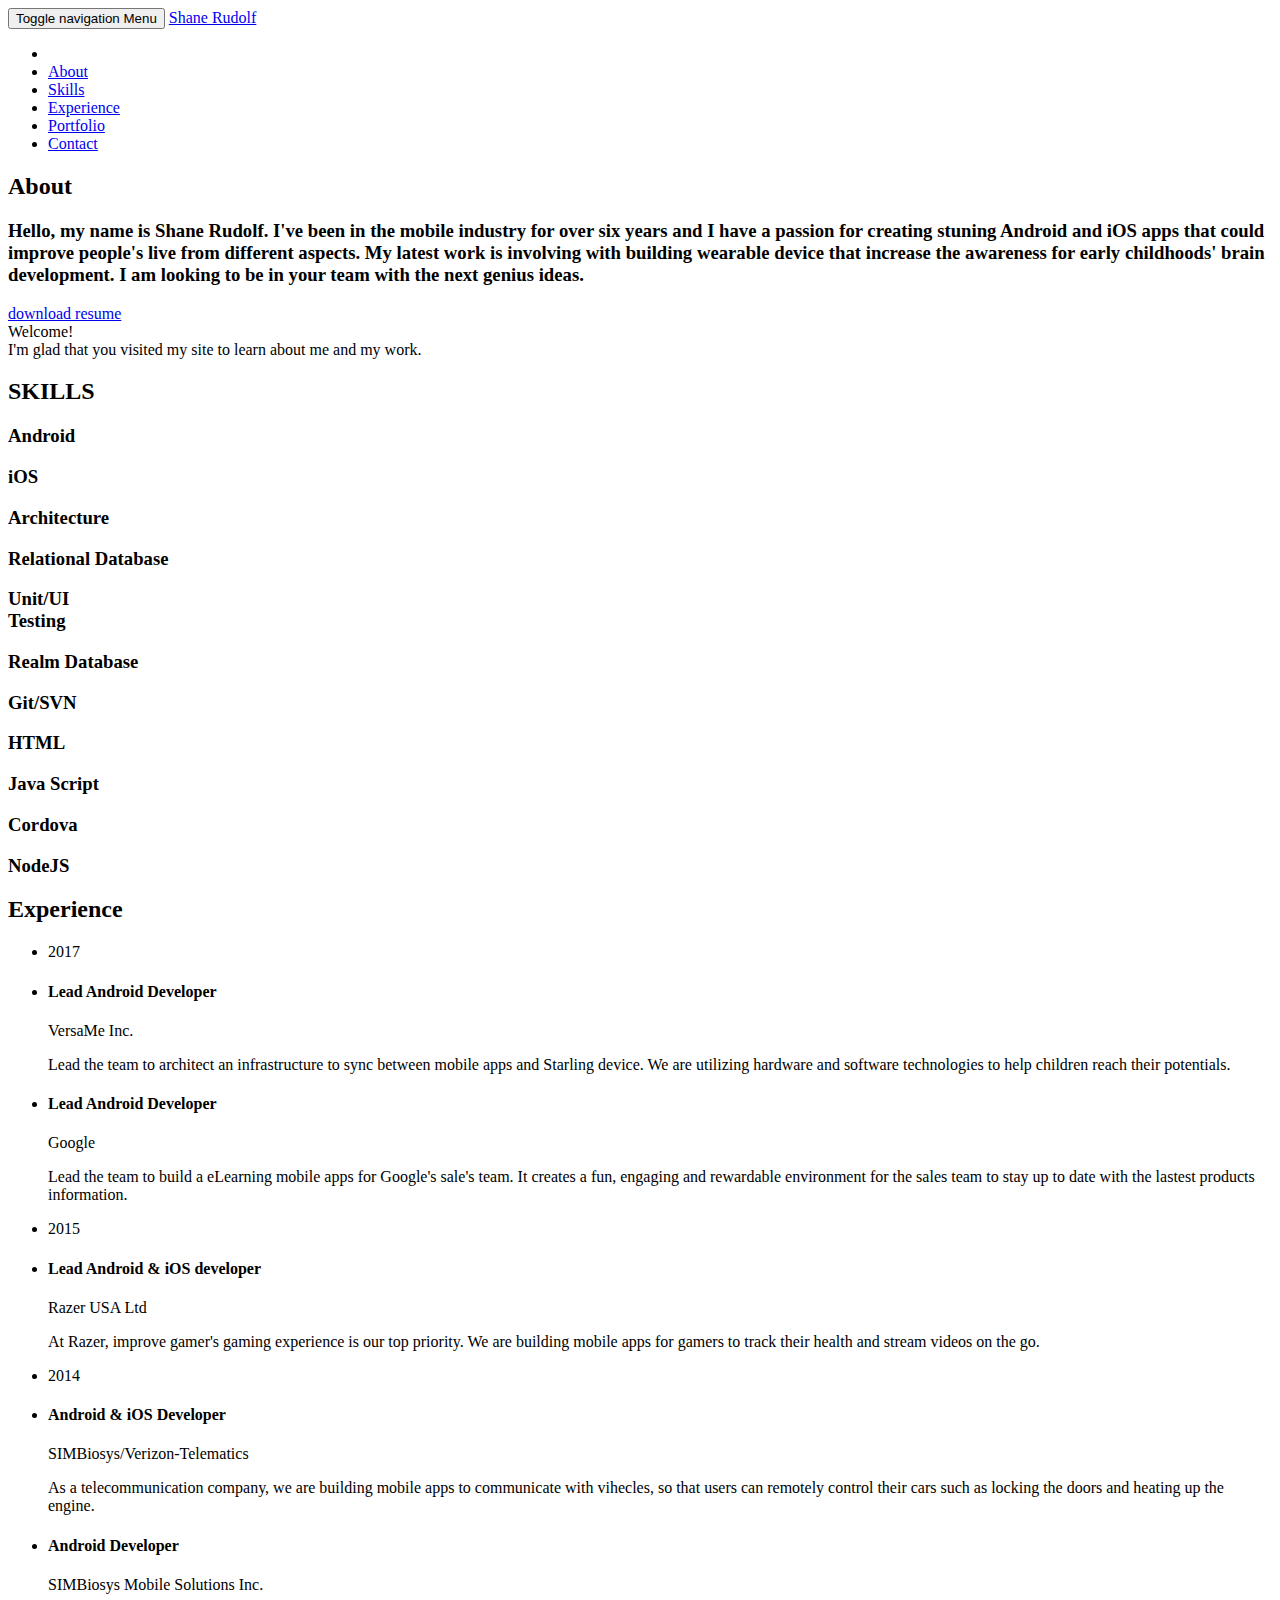
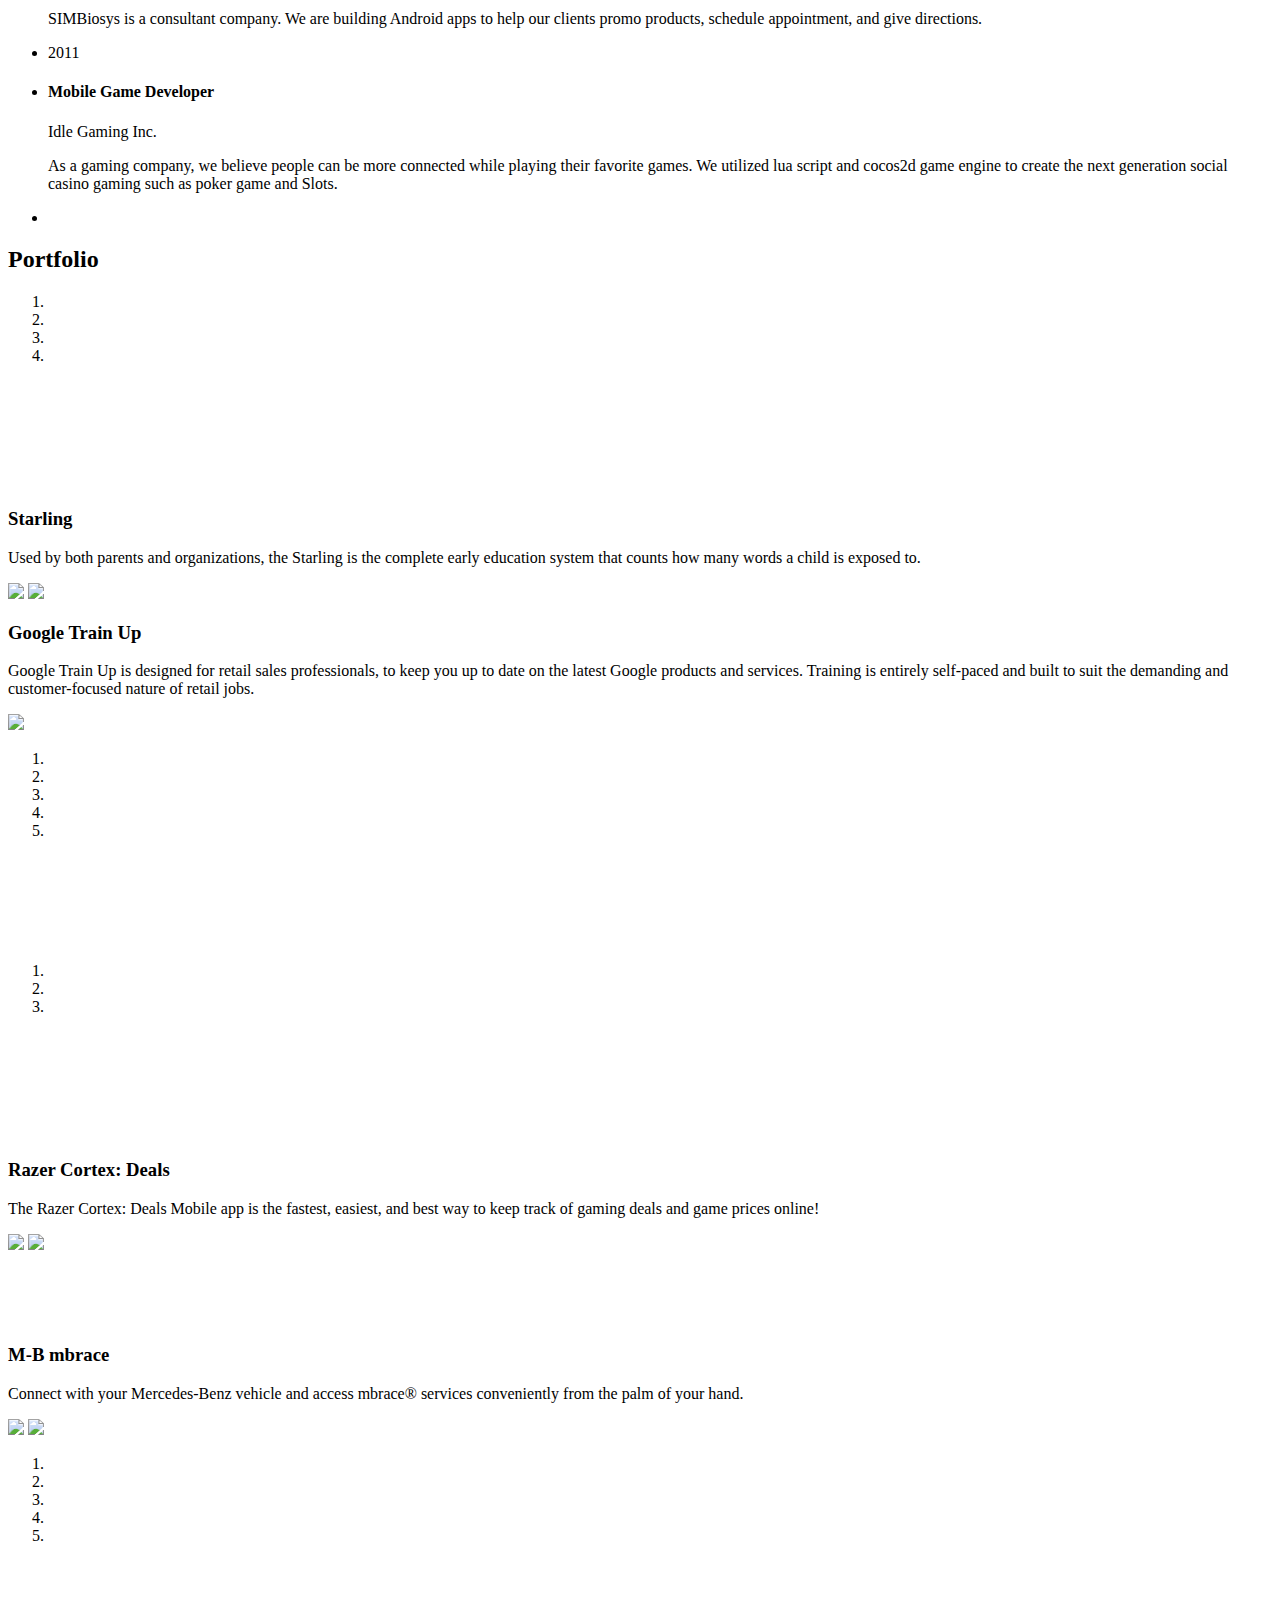
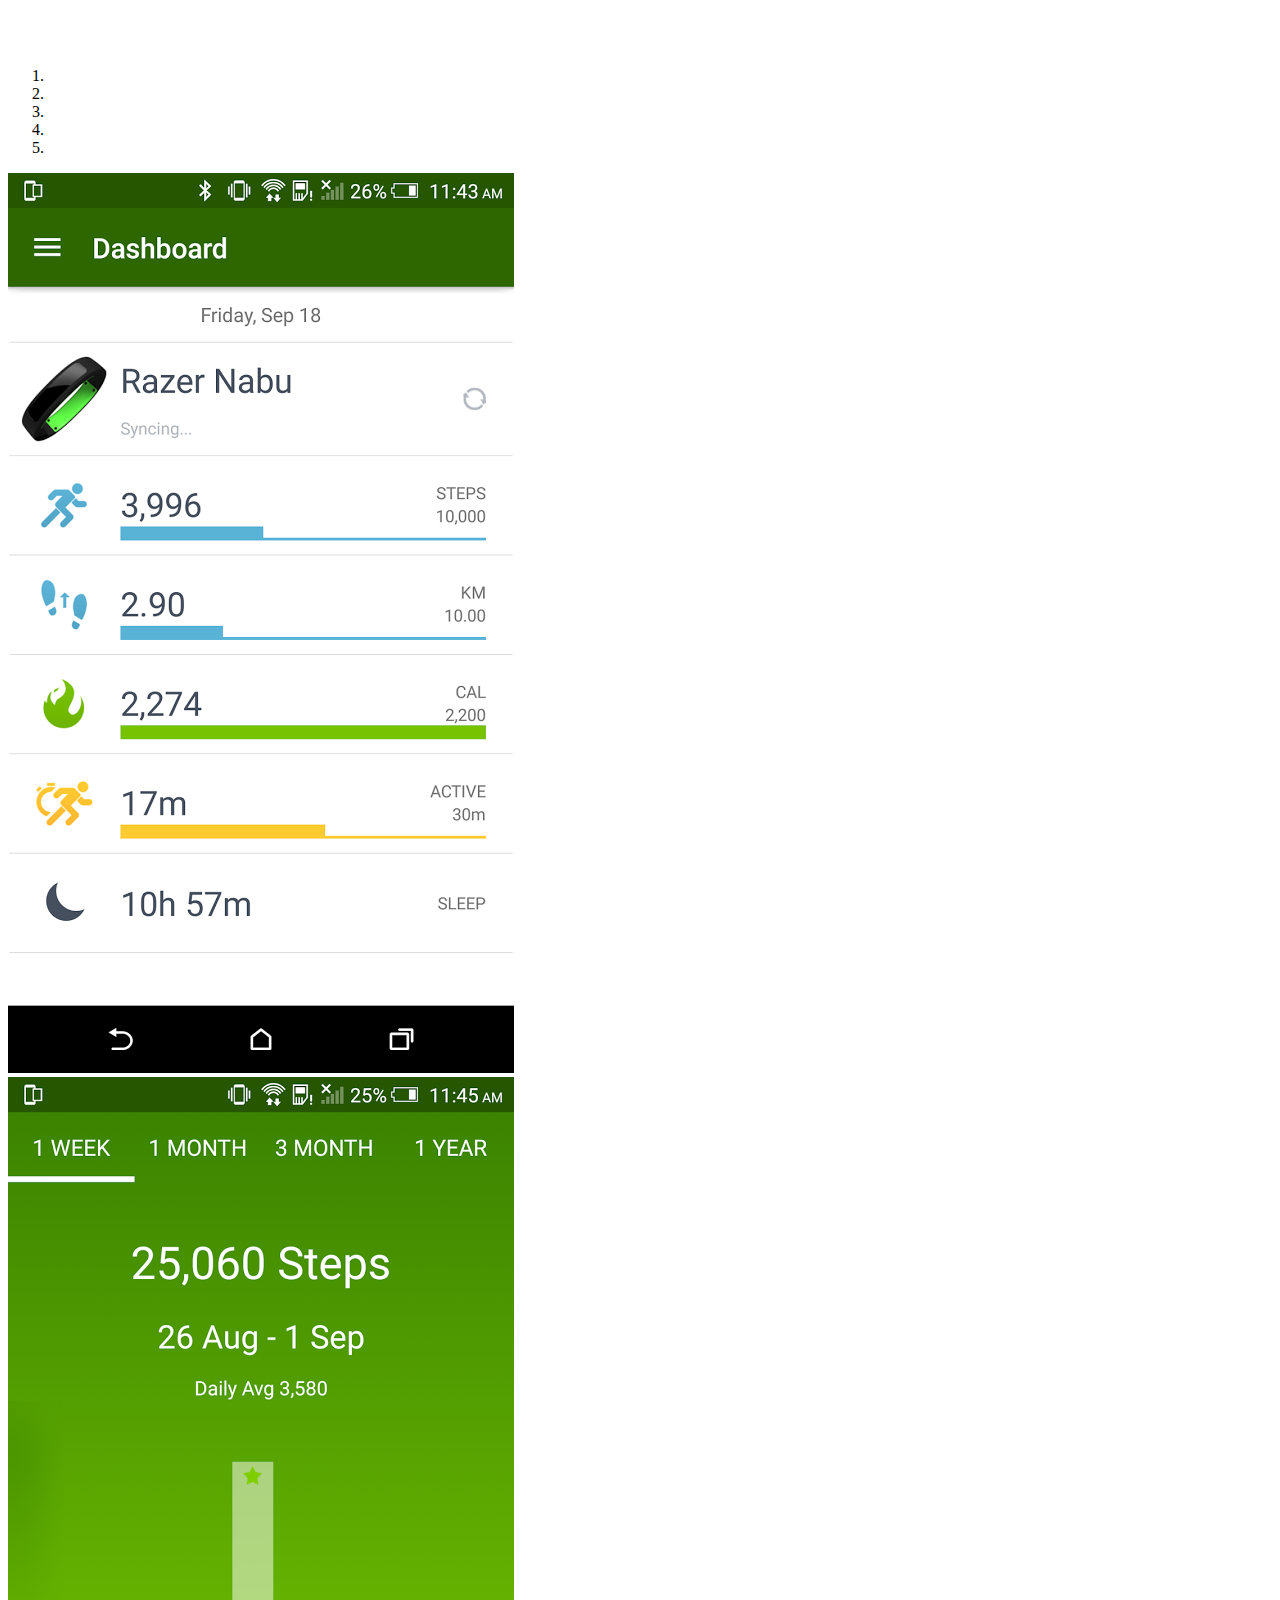
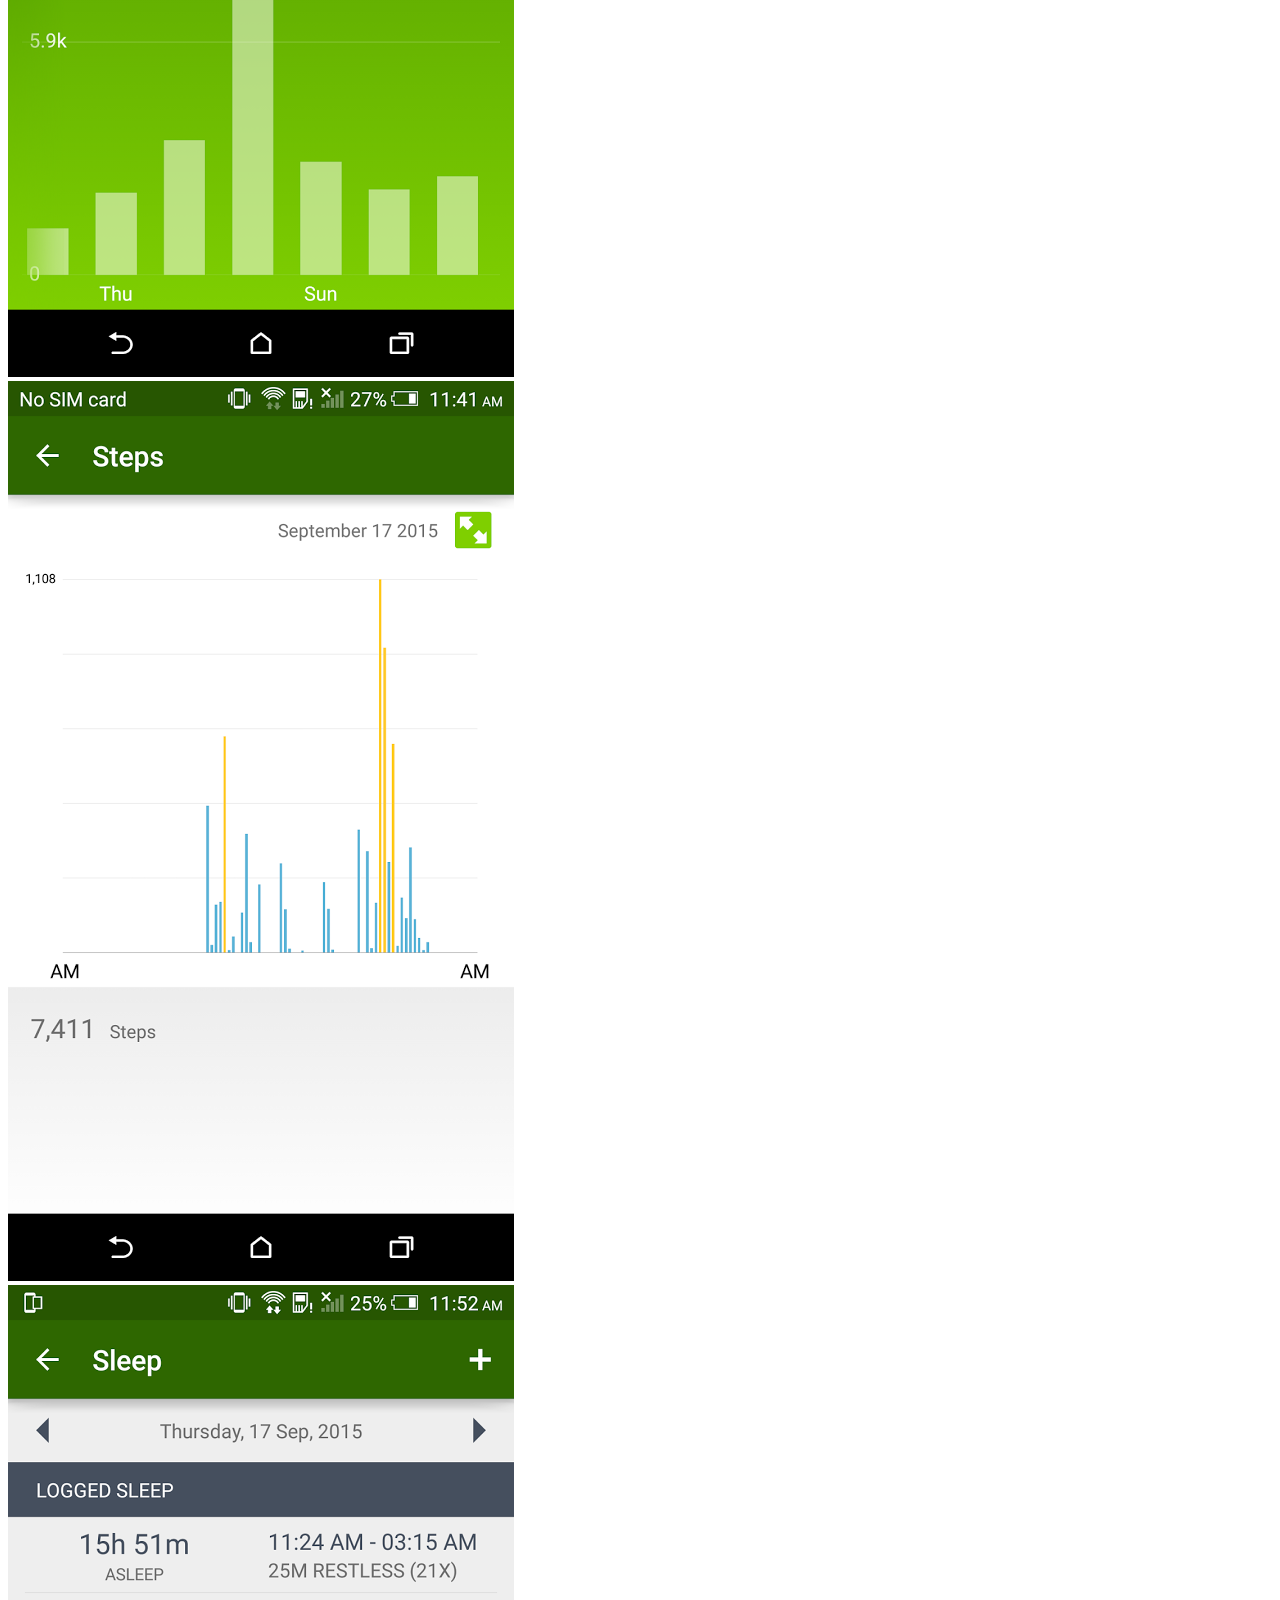
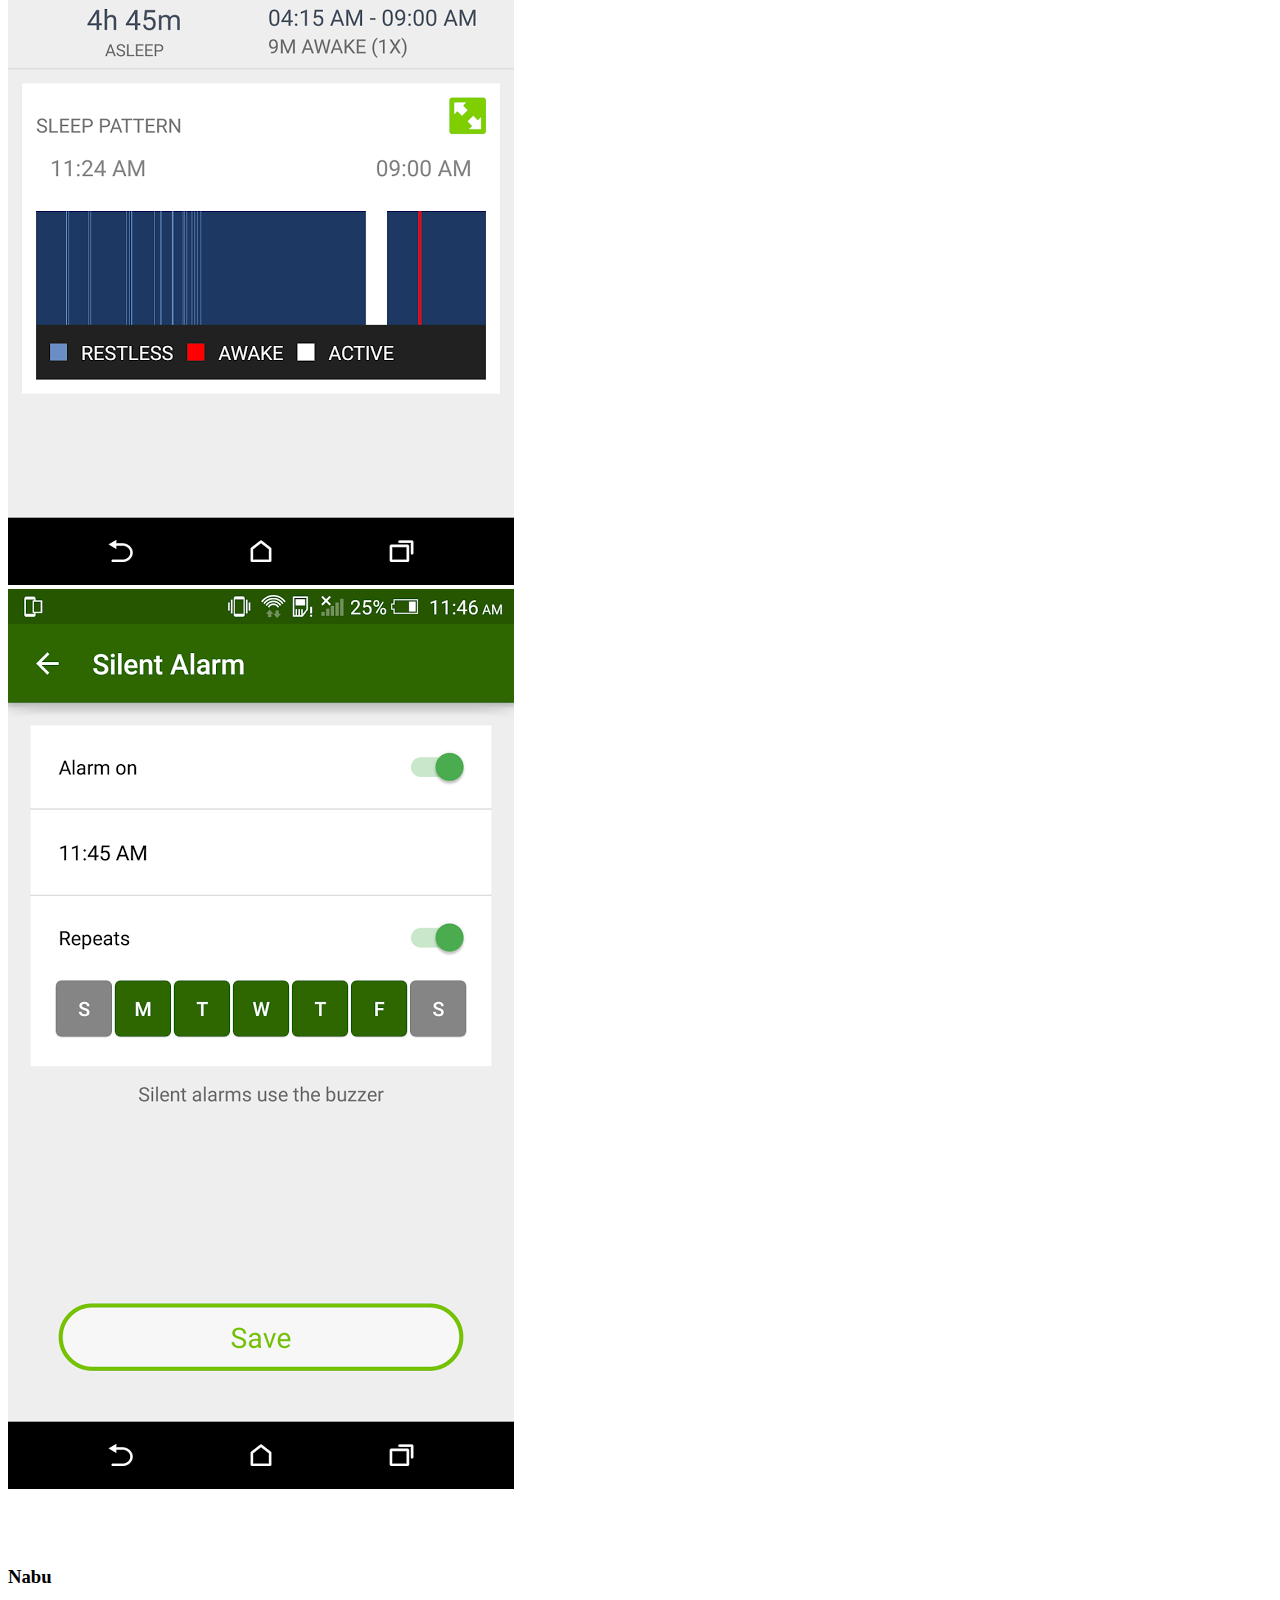
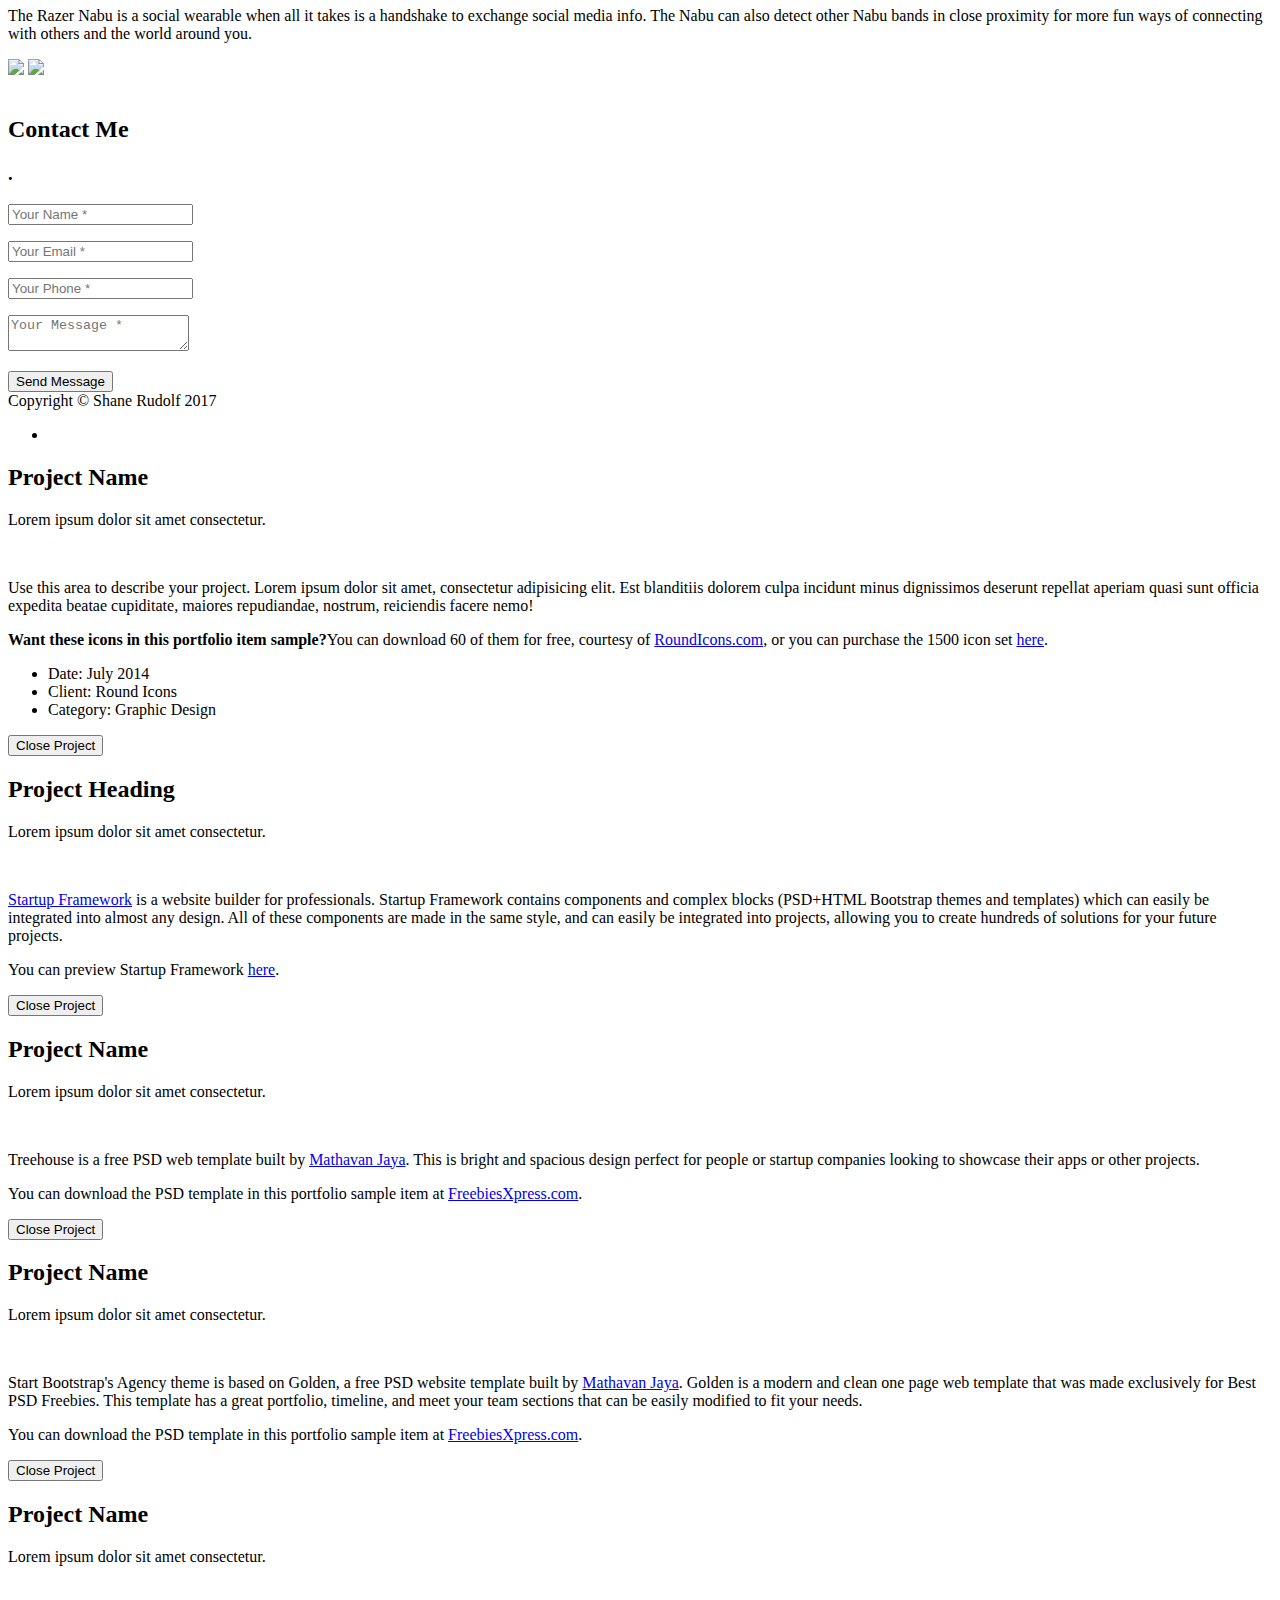
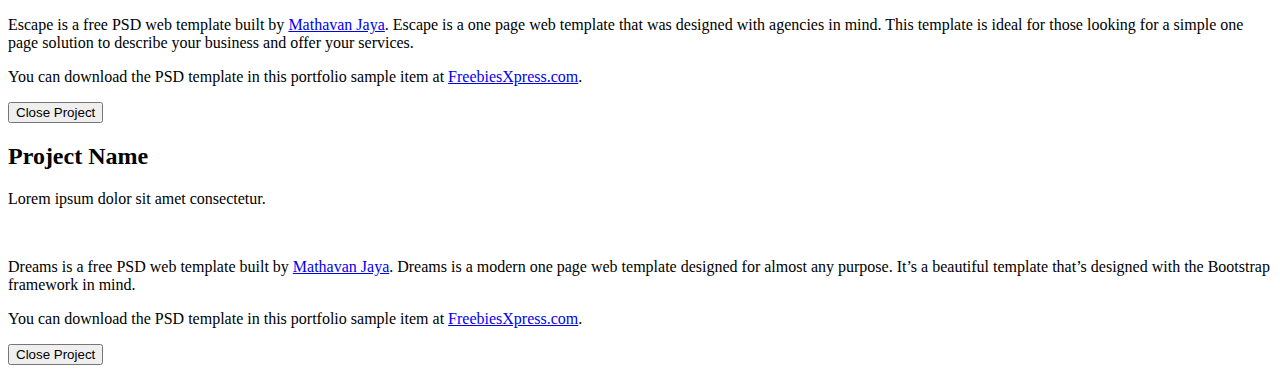
==== commit 10e14c82: "add more info" ====
--- a/index.html
+++ b/index.html
@@ -473,6 +473,50 @@
                     </div>
                     <div class="clearfix"></div>
                     </div>
+                    <div class="feature-grid1">
+                        <div class="col-md-6 feature1-grid padding12">
+                                <div id="carousel-example-generic" class="carousel slide" data-ride="carousel" data-interval="2500">
+                                  <ol class="carousel-indicators">
+                                    <li data-target="#carousel-example-generic" data-slide-to="0" class="active"></li>
+                                    <li data-target="#carousel-example-generic" data-slide-to="1"></li>
+                                    <li data-target="#carousel-example-generic" data-slide-to="2"></li>
+                                    <li data-target="#carousel-example-generic" data-slide-to="3"></li>
+                                    <li data-target="#carousel-example-generic" data-slide-to="4"></li>
+                                  </ol>					
+                                  <!-- slides -->
+                                  <div class="carousel-inner">
+                                    <div class="item active">
+                                      <img src="img/portfolio/nabu1.png" alt="">
+                                    </div>
+                                    <div class="item">
+                                      <img src="img/portfolio/nabu2.png" alt="">
+                                    </div>
+                                    <div class="item">
+                                      <img src="img/portfolio/nabu3.png" alt="">
+                                    </div>
+                                    <div class="item">
+                                      <img src="img/portfolio/nabu4.png" alt="">
+                                    </div>
+                                    <div class="item">
+                                      <img src="img/portfolio/nabu5.png" alt="">
+                                    </div>
+                                  </div>
+                                </div>
+
+                        </div>
+                        <div class="col-md-6 feature2-grid">
+                            <br><br><br>
+                            <h3>Nabu</h3>
+                            <p>The Razer Nabu is a social wearable when all it takes is a handshake to exchange social media info. The Nabu can also detect other Nabu bands in close proximity for more fun ways of connecting with others and the world around you.</p>
+                            <div class="buttons1">
+                                
+                            <a class="btn-port-default btn-1 btn-1c button" href="https://itunes.apple.com/us/app/nabu/id895754325?mt=8"><img src="img/appstore1.png"></a>
+                            <a class="btn-port-default btn-1 btn-1c button" href="https://play.google.com/store/apps/details?id=com.razerzone.android.nabuutility"><img src="img/appstore2.png"></a>
+                            </div>
+                            <br>
+                        </div>
+                        <div class="clearfix"></div>
+                    </div>
                     <div class="clearfix"></div>
 				</div>
             </div>
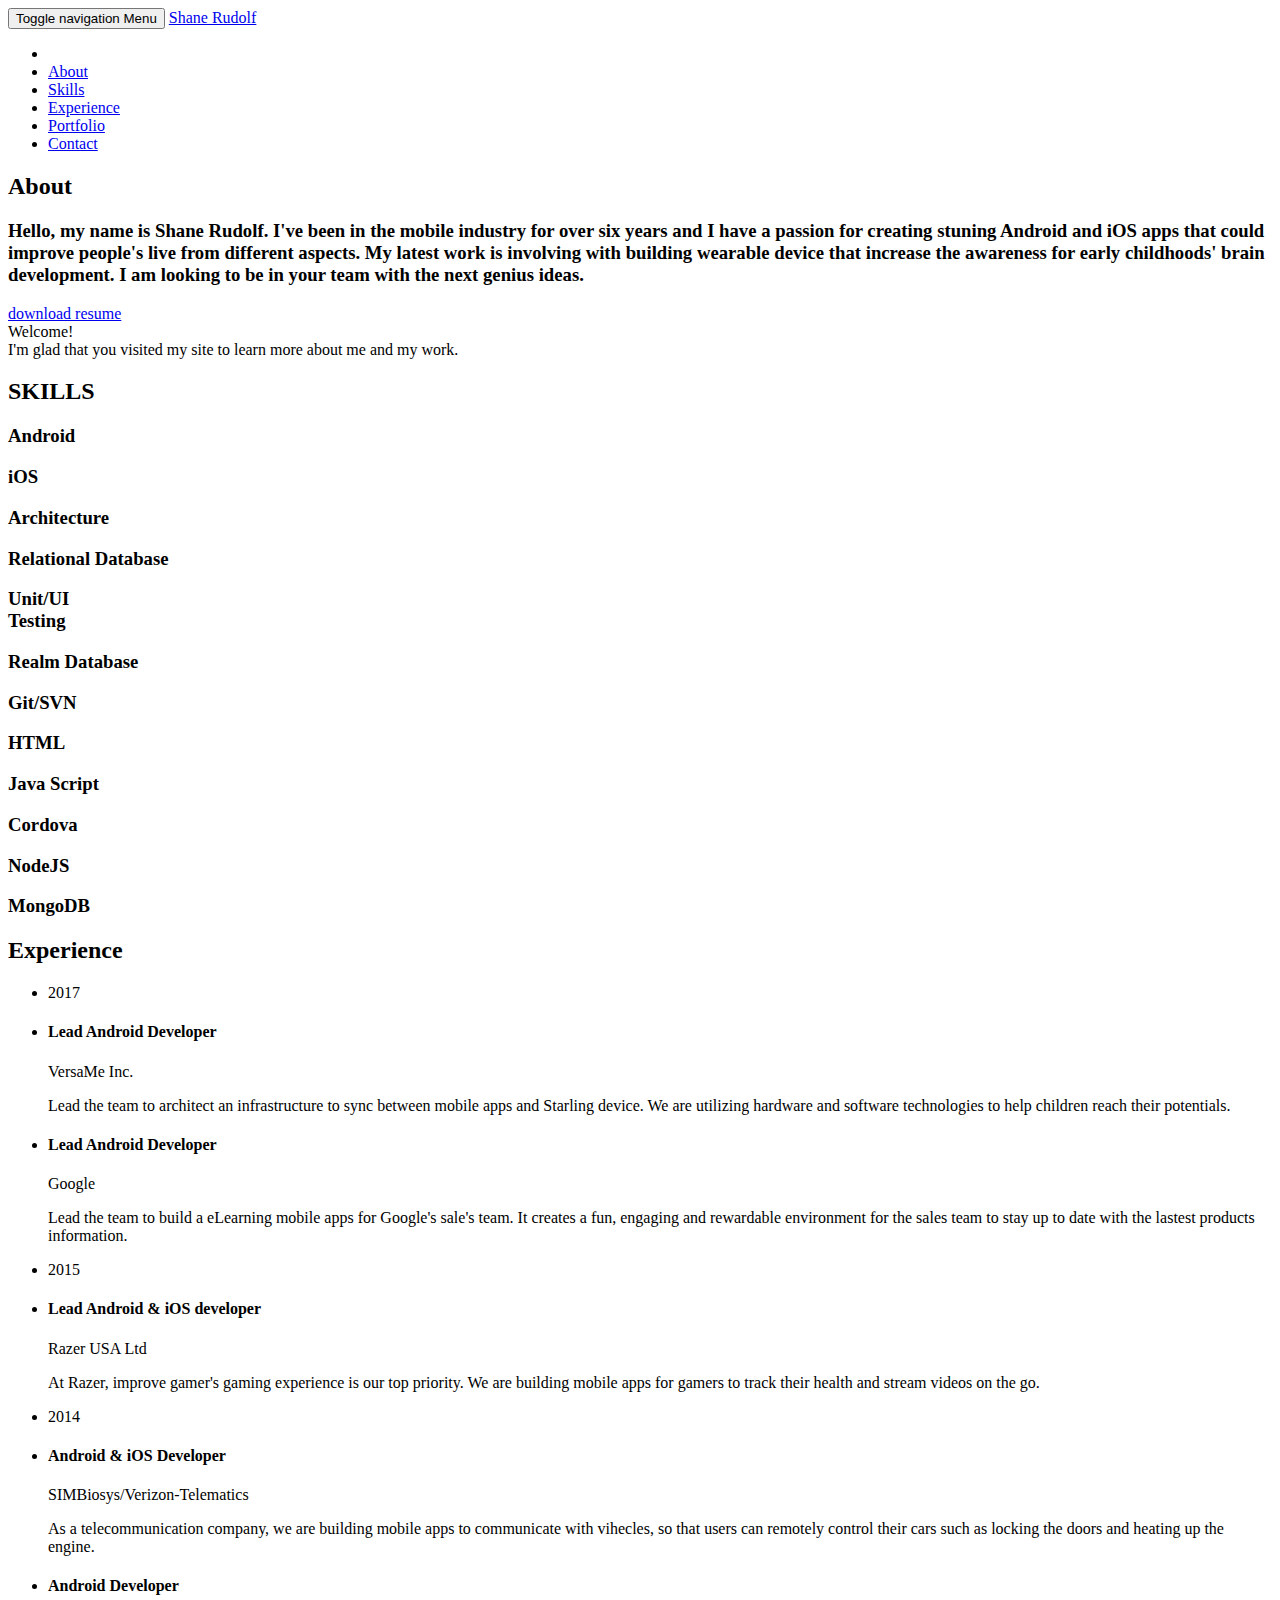
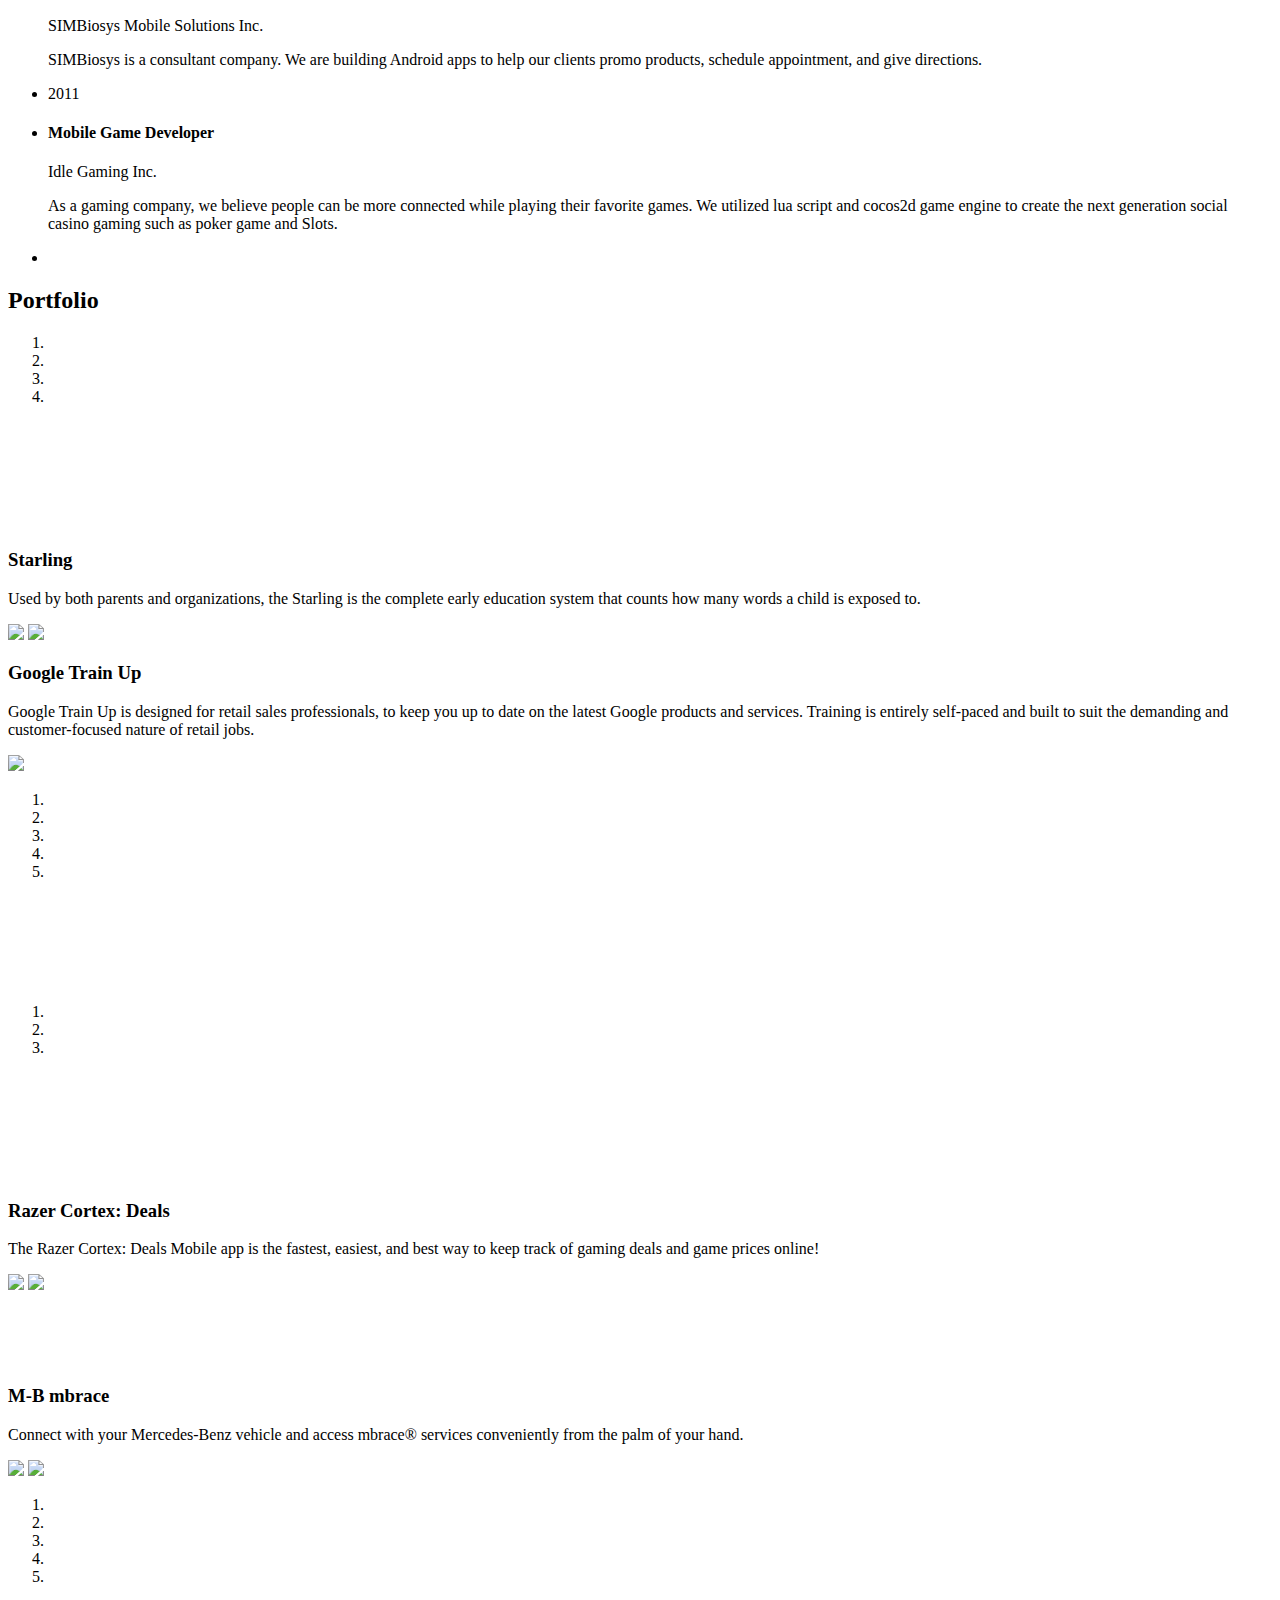
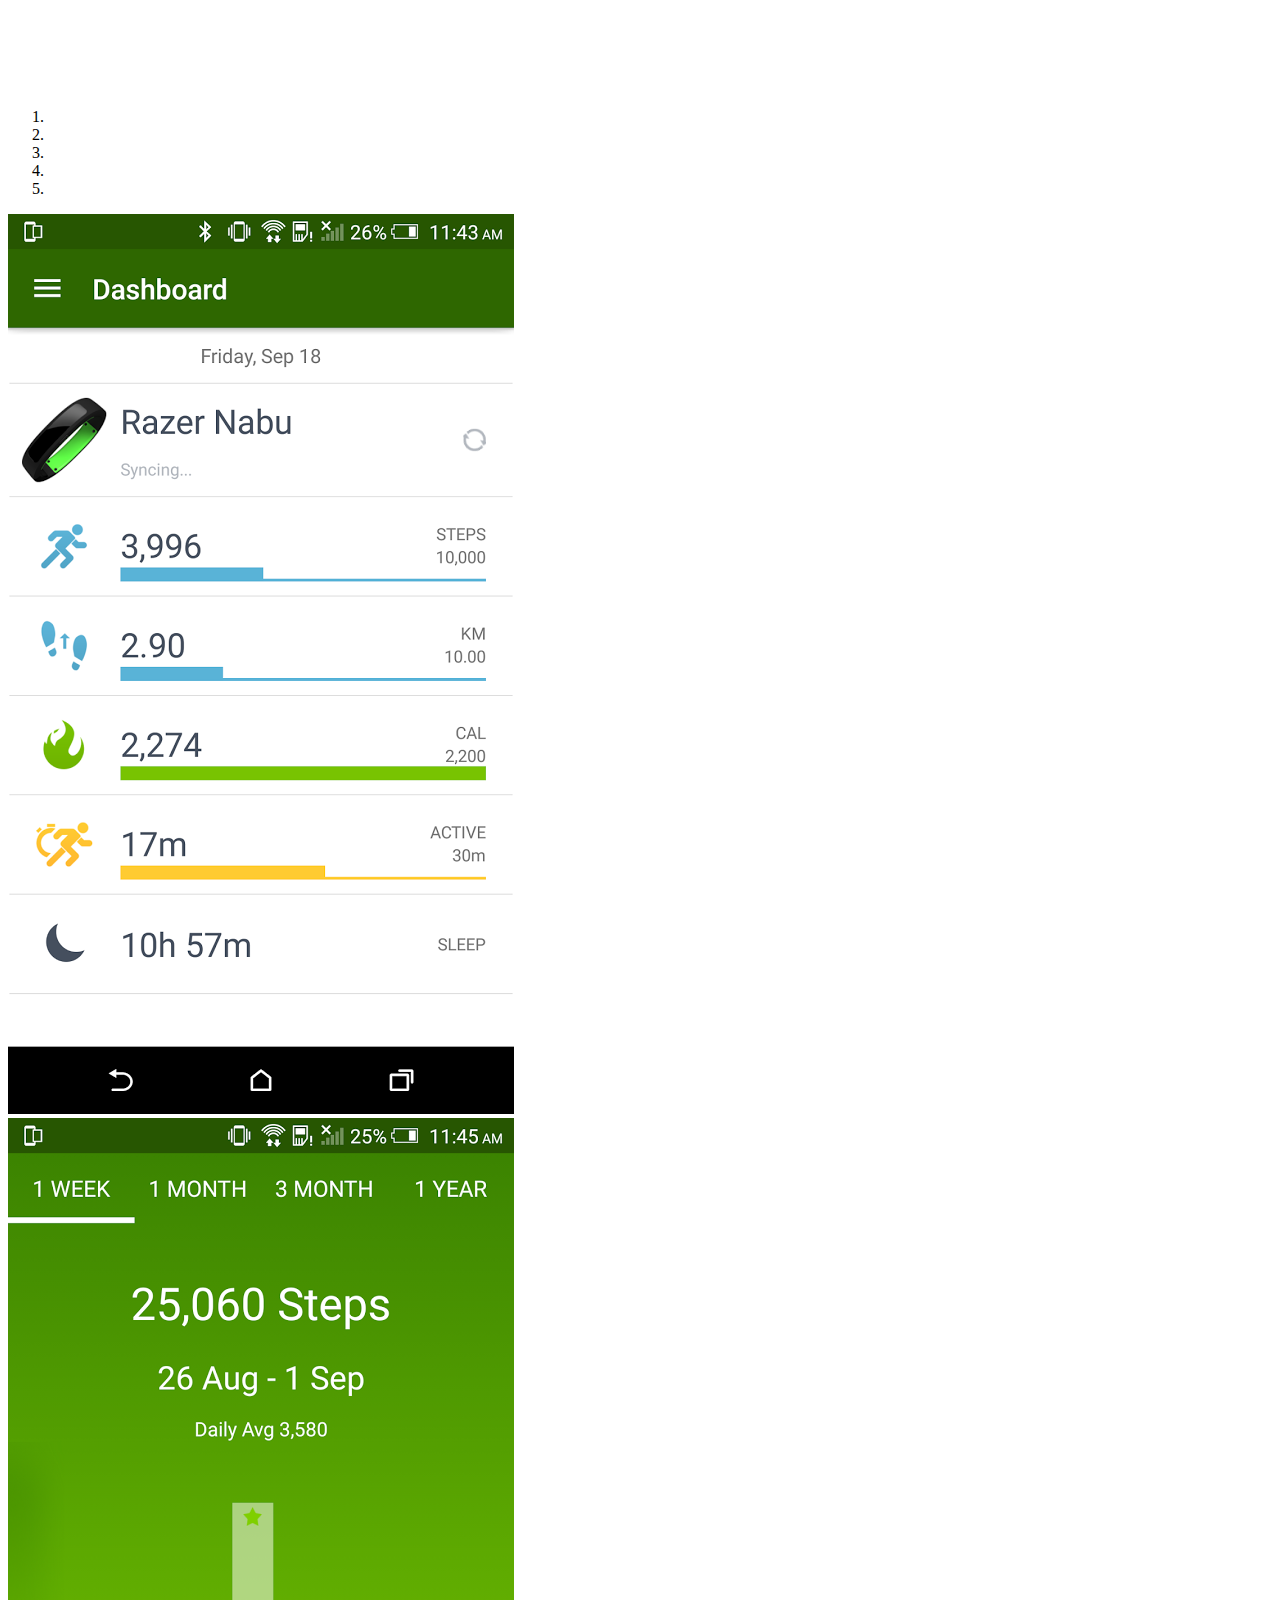
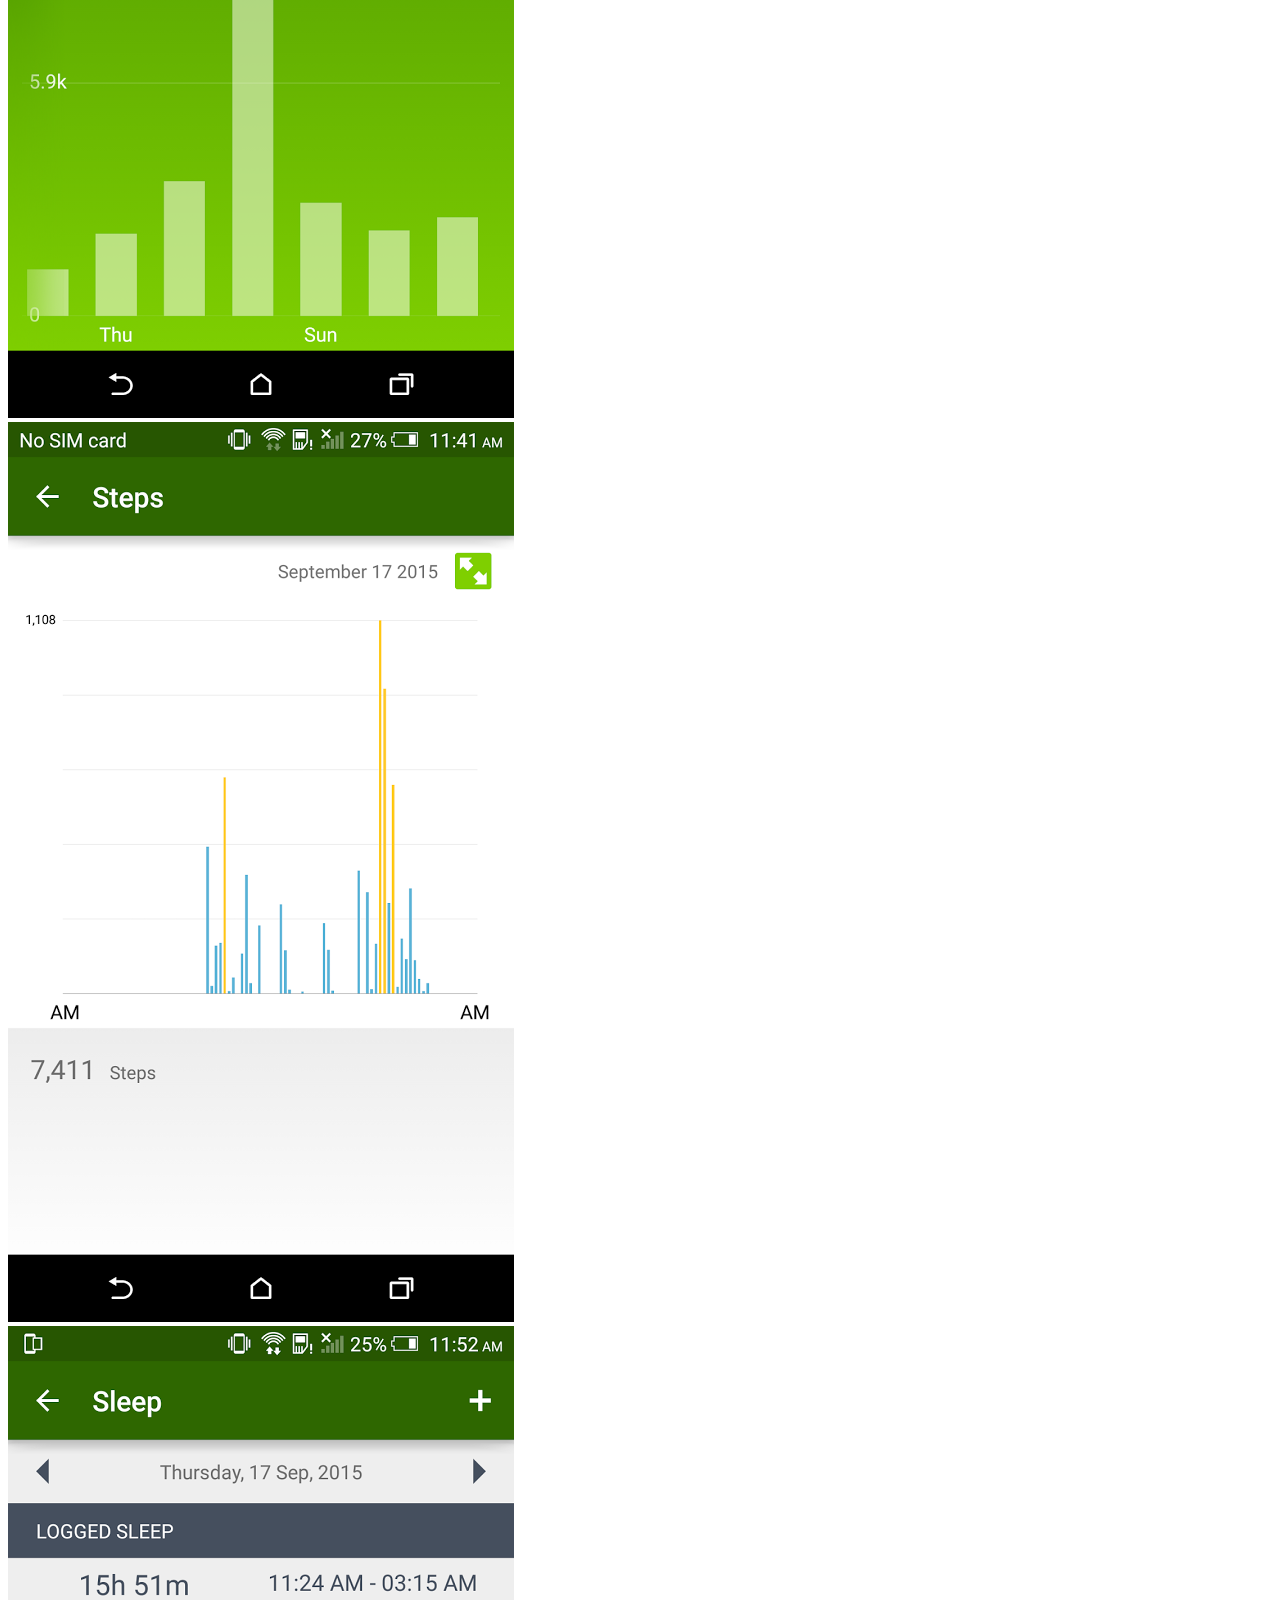
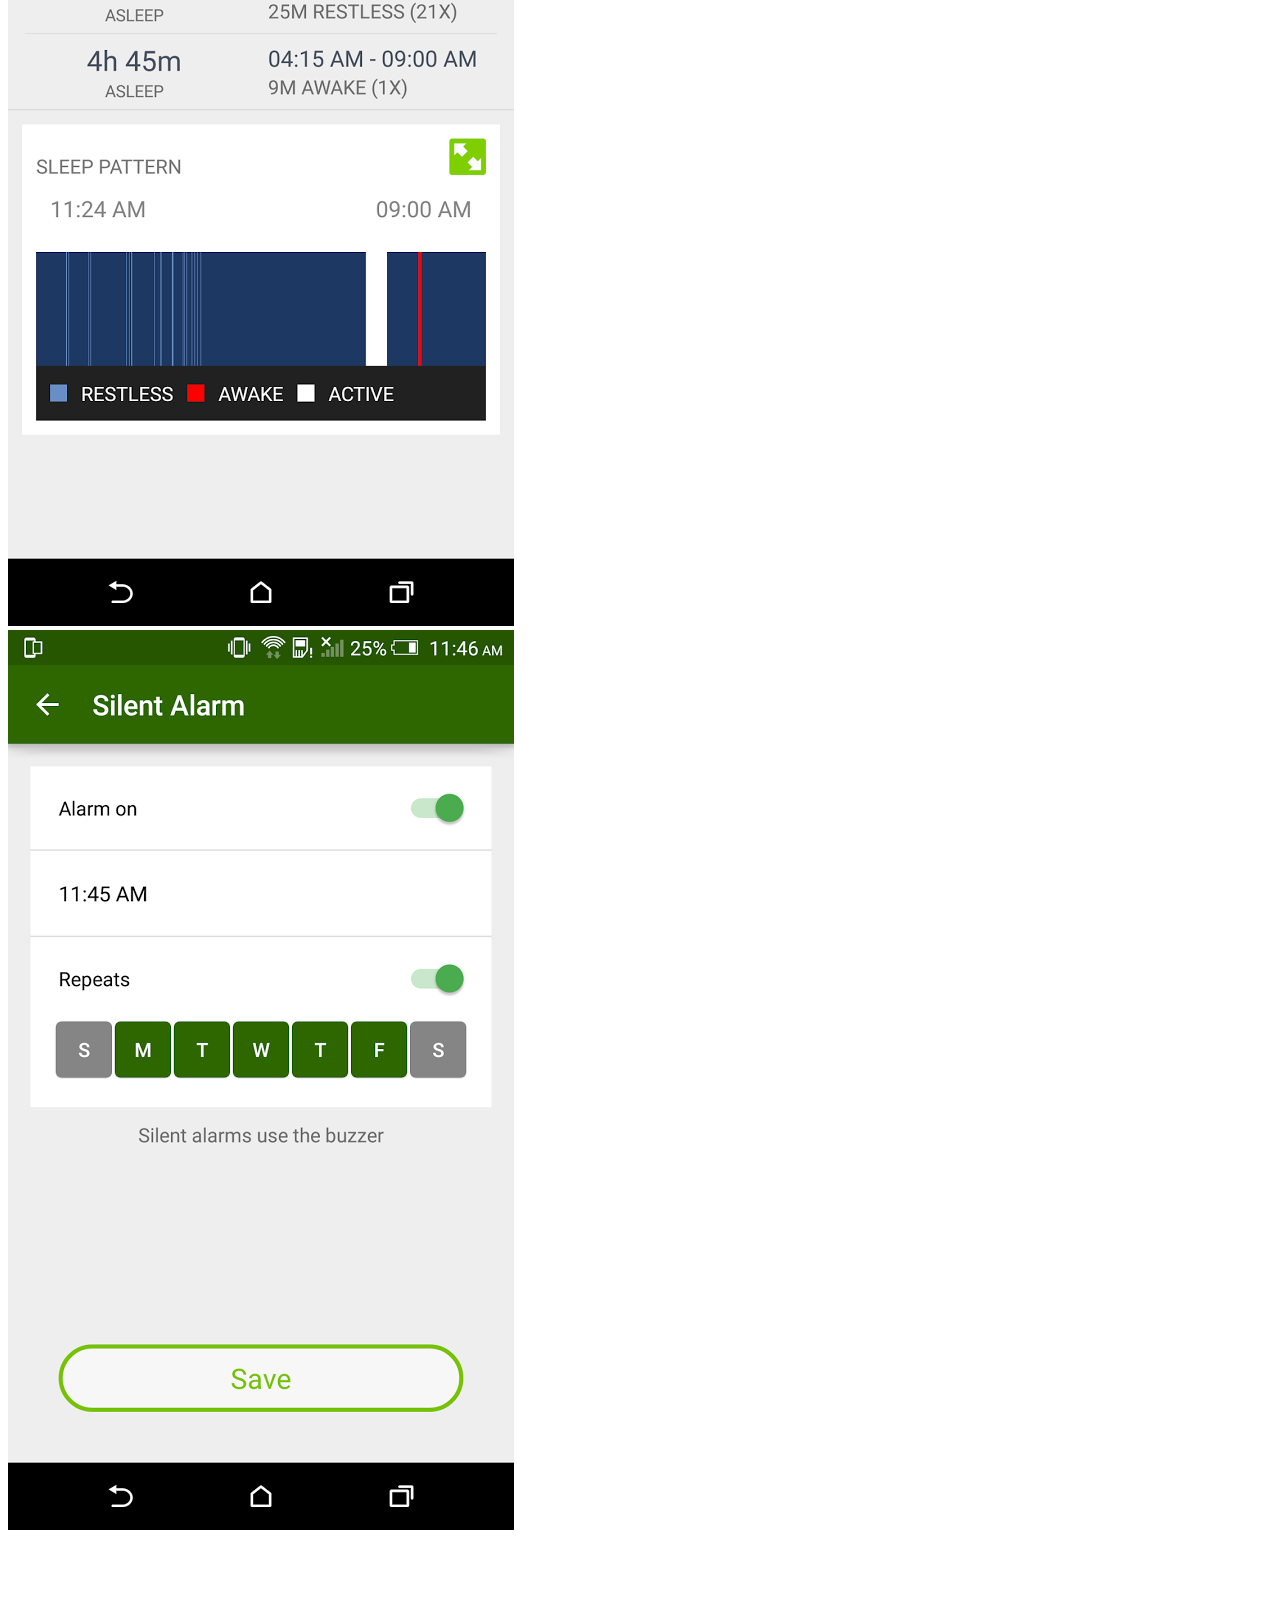
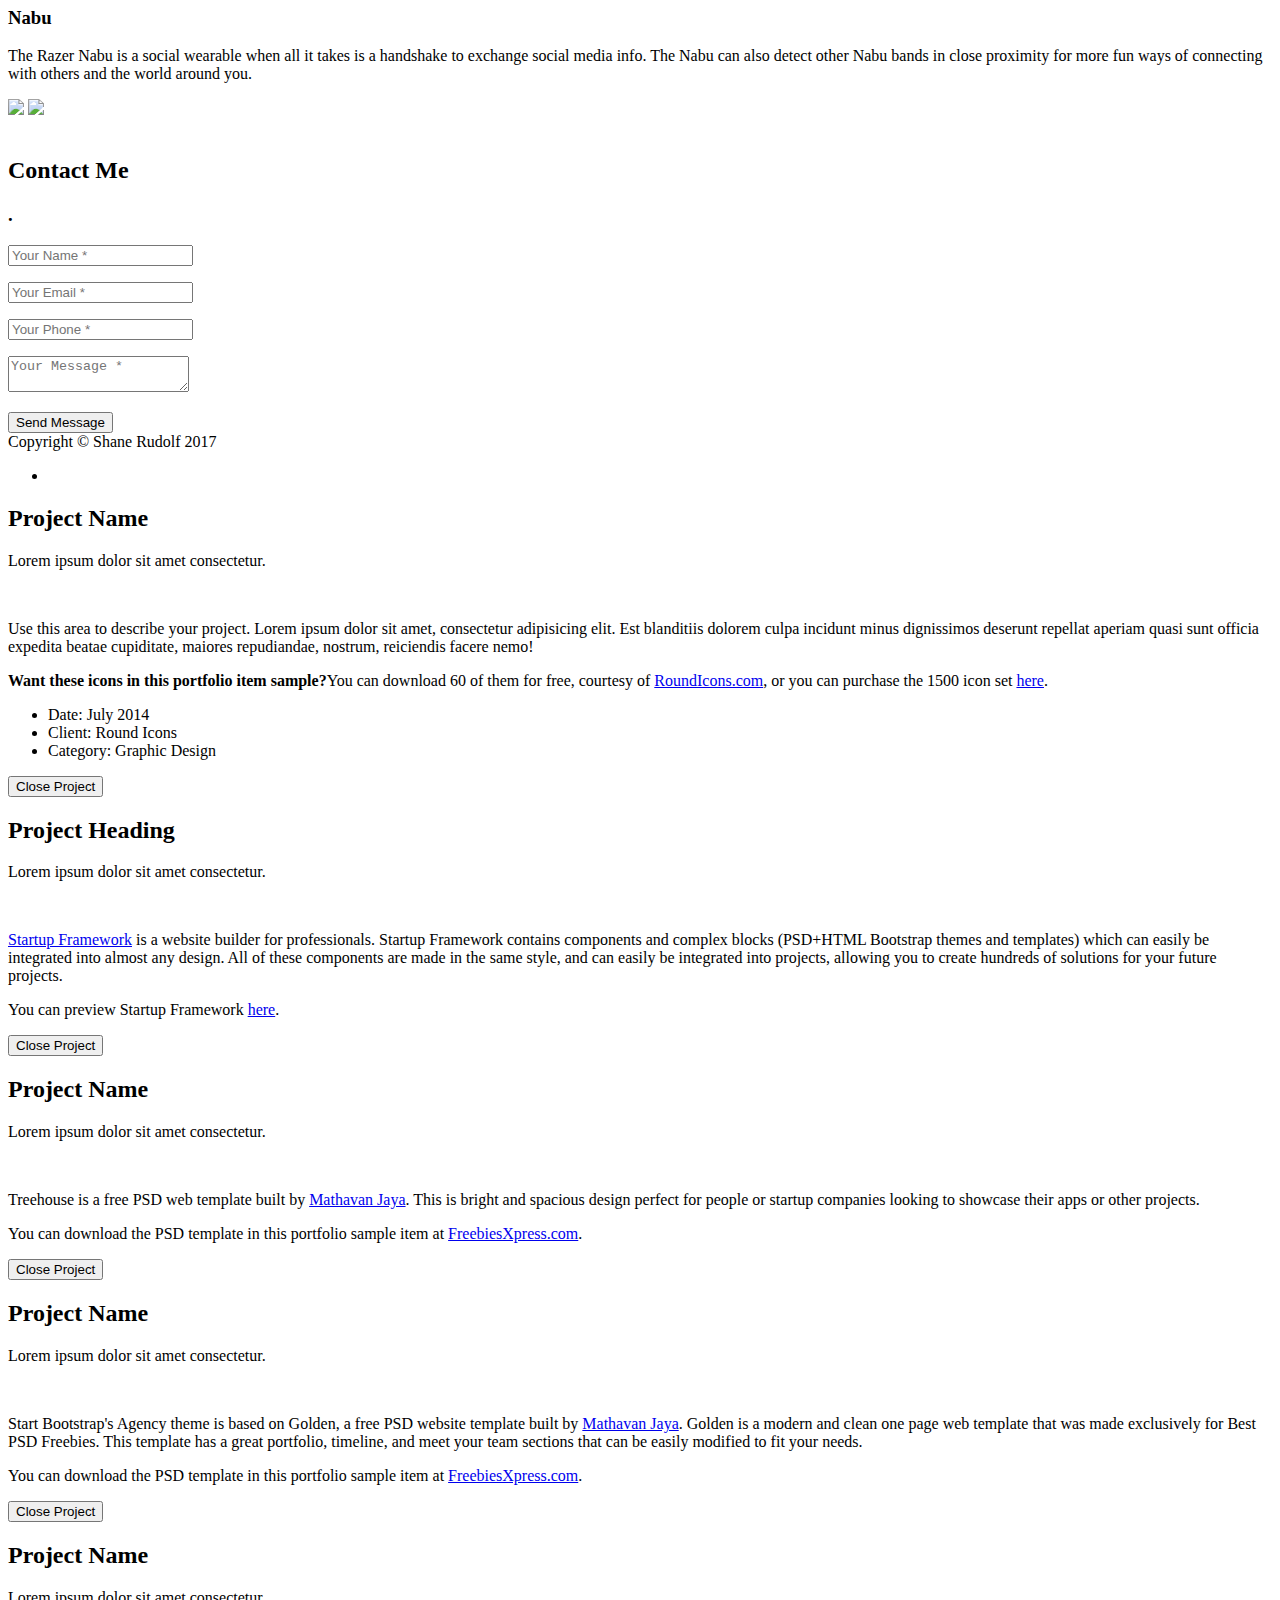
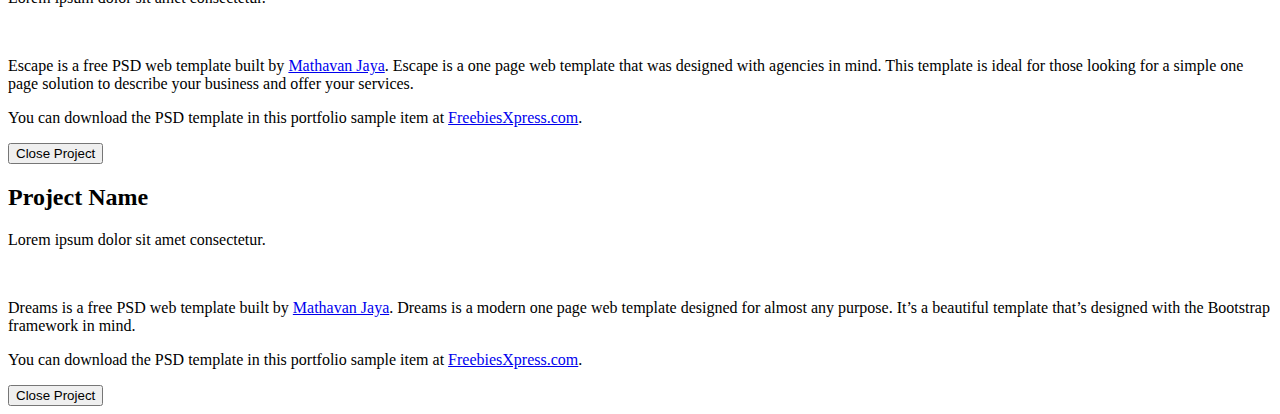
==== commit 353d445c: "update text" ====
--- a/index.html
+++ b/index.html
@@ -89,7 +89,7 @@
         <div class="container">
             <div class="intro-text">
                 <div class="intro-heading">Welcome!</div>
-                <div class="intro-lead-in">I'm glad that you visited my site to learn about me and my work.</div>
+                <div class="intro-lead-in">I'm glad that you visited my site to learn more about me and my work.</div>
             </div>
         </div>
     </header>
@@ -177,7 +177,14 @@
                                                  <h3>NodeJS</h3>	
                                              </div>								  
                                         </div>
-                                
+                                        
+                                        <div class="col-md-3">	
+                                            <div class="skill-grid">
+                                                <div class="circle skills-circle" id="skills-circle-mongodb" percentage=60></div>									
+                                                 <h3>MongoDB</h3>	
+                                             </div>
+                                        </div>
+                                    
 										<div class="clearfix"> </div>
 								  </div>
 						   </div>
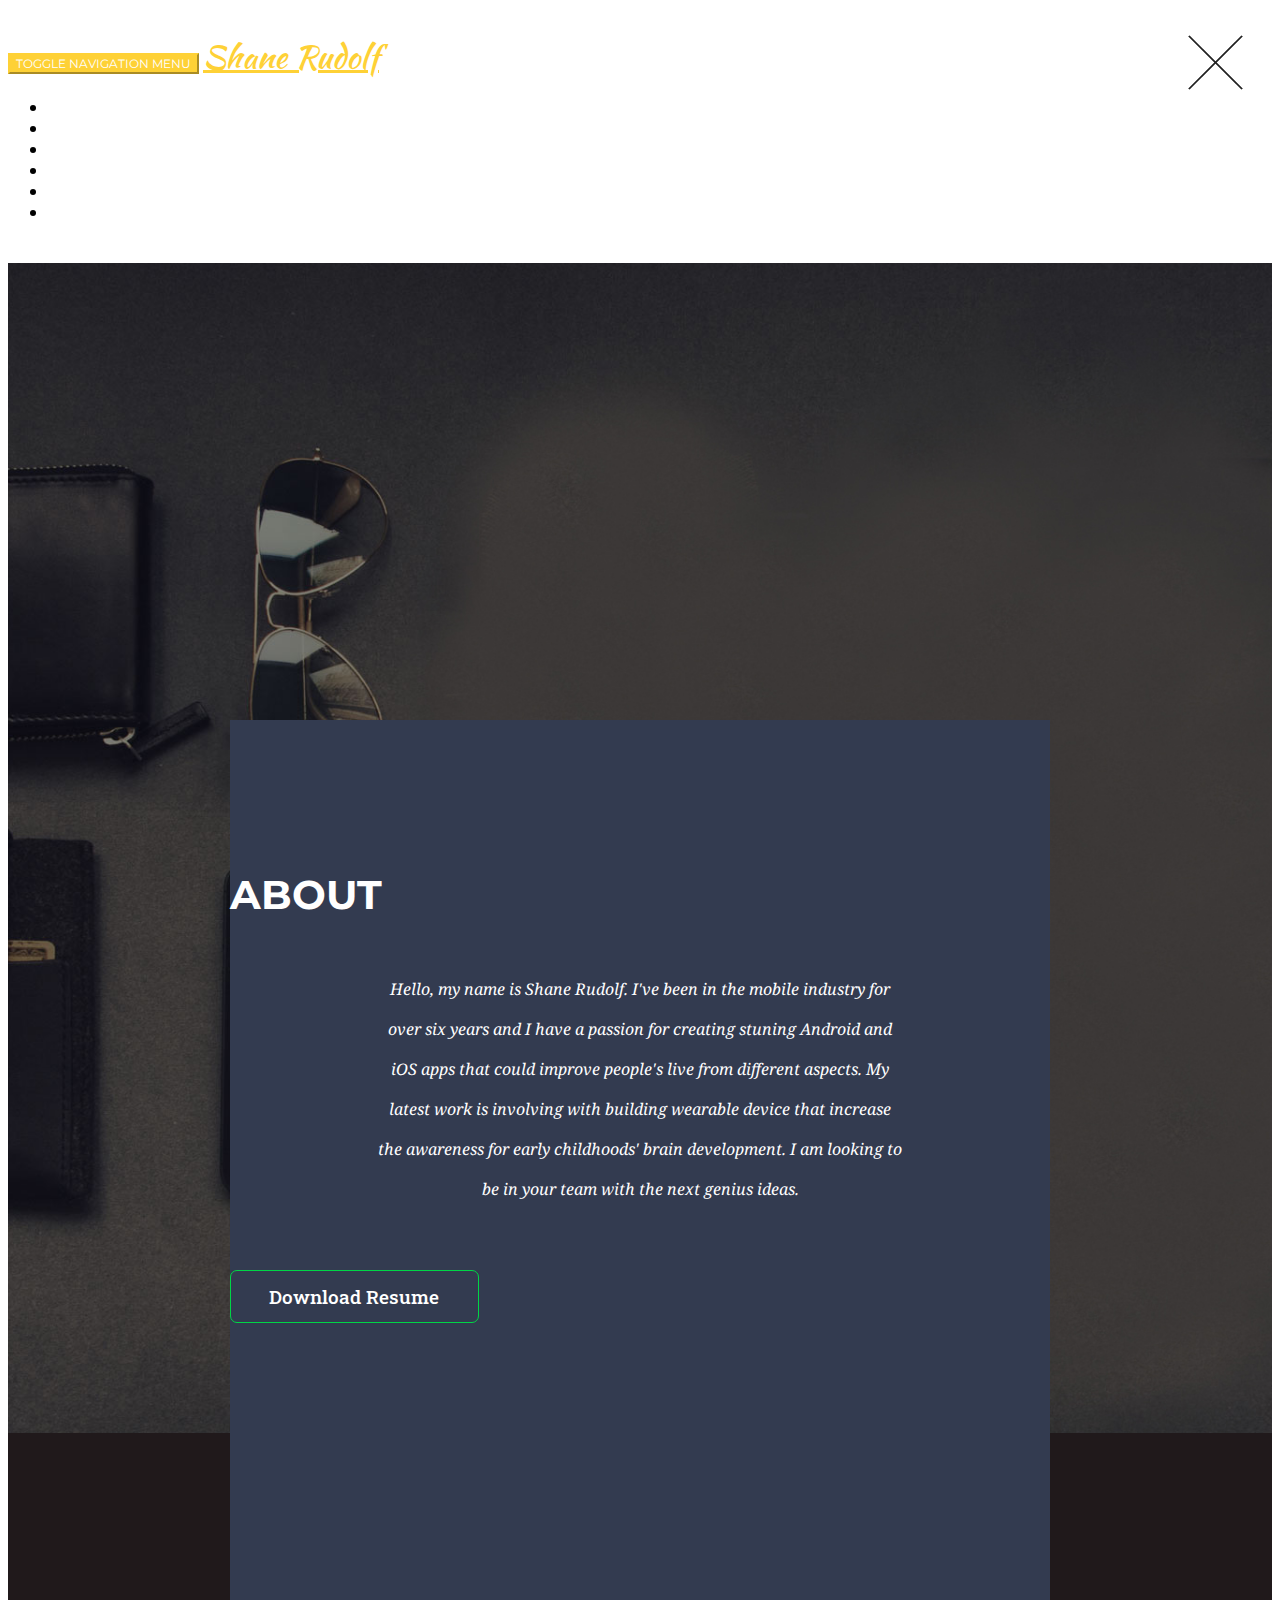
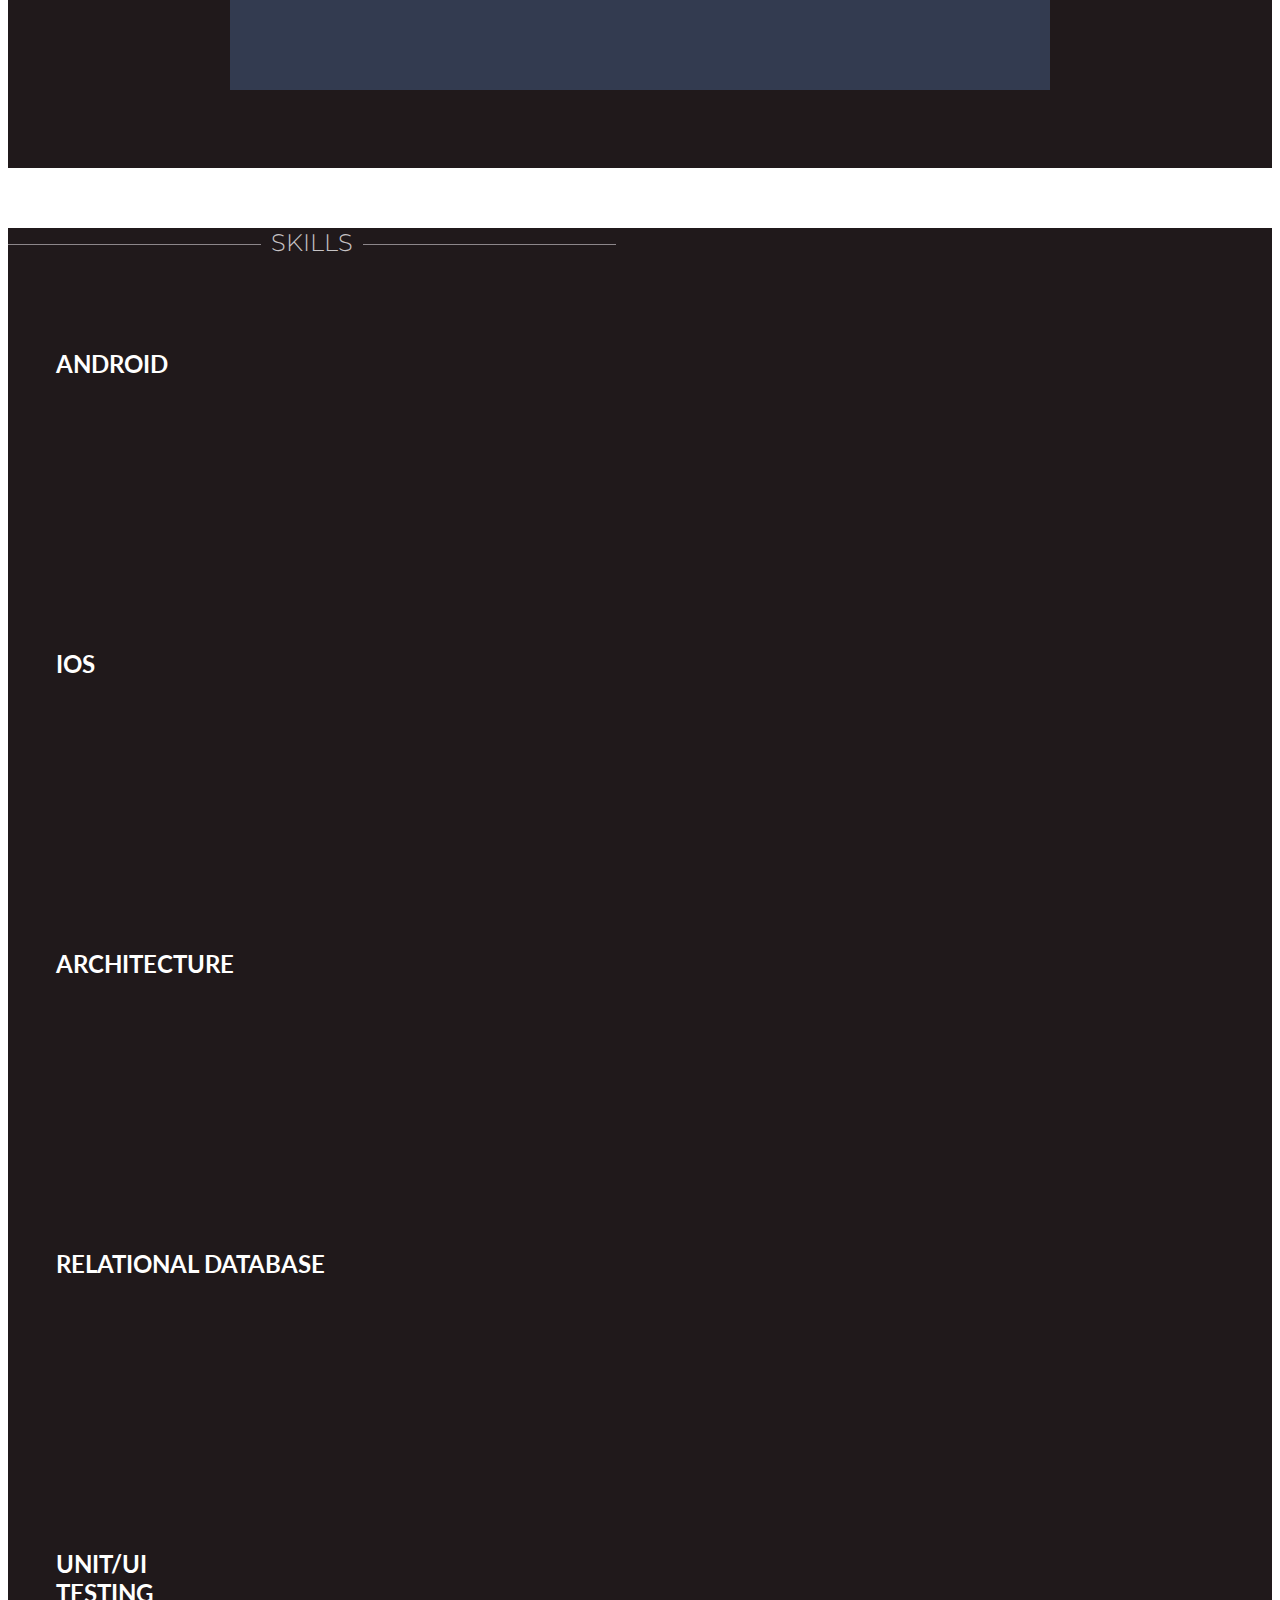
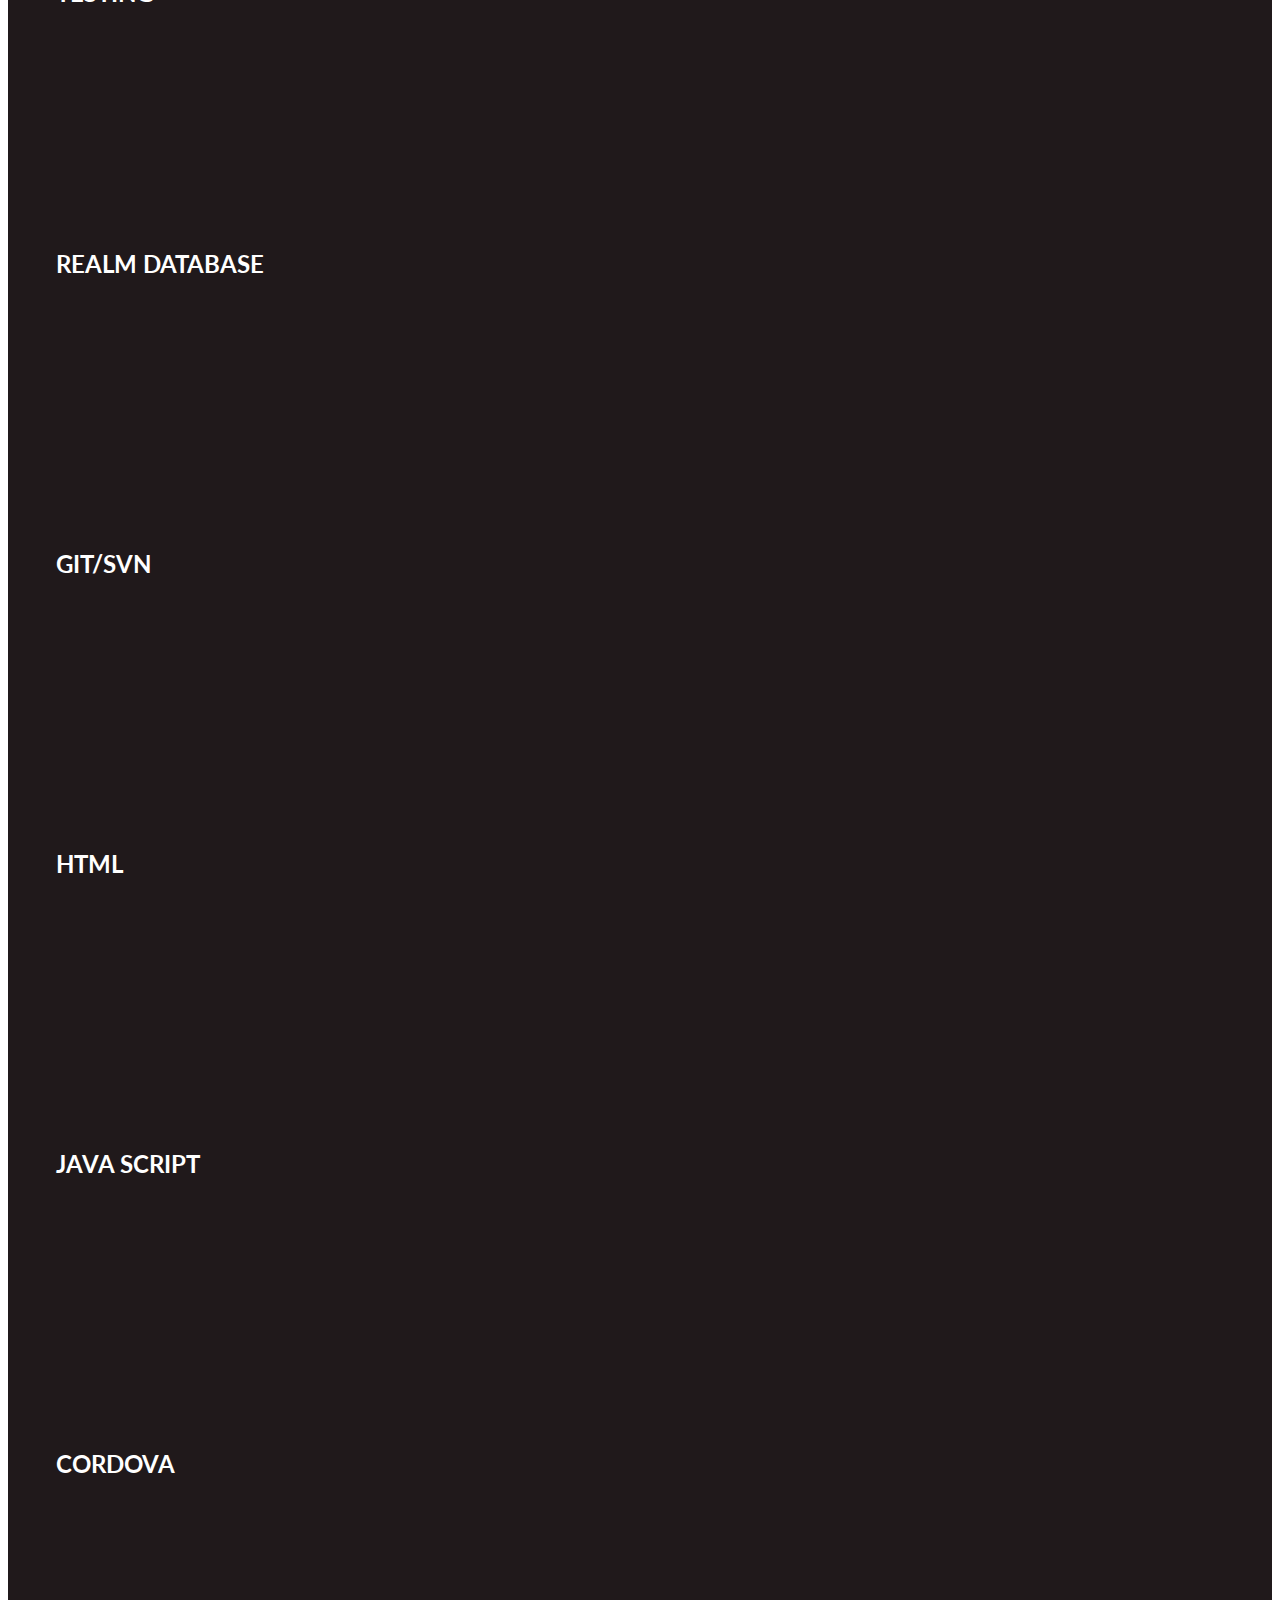
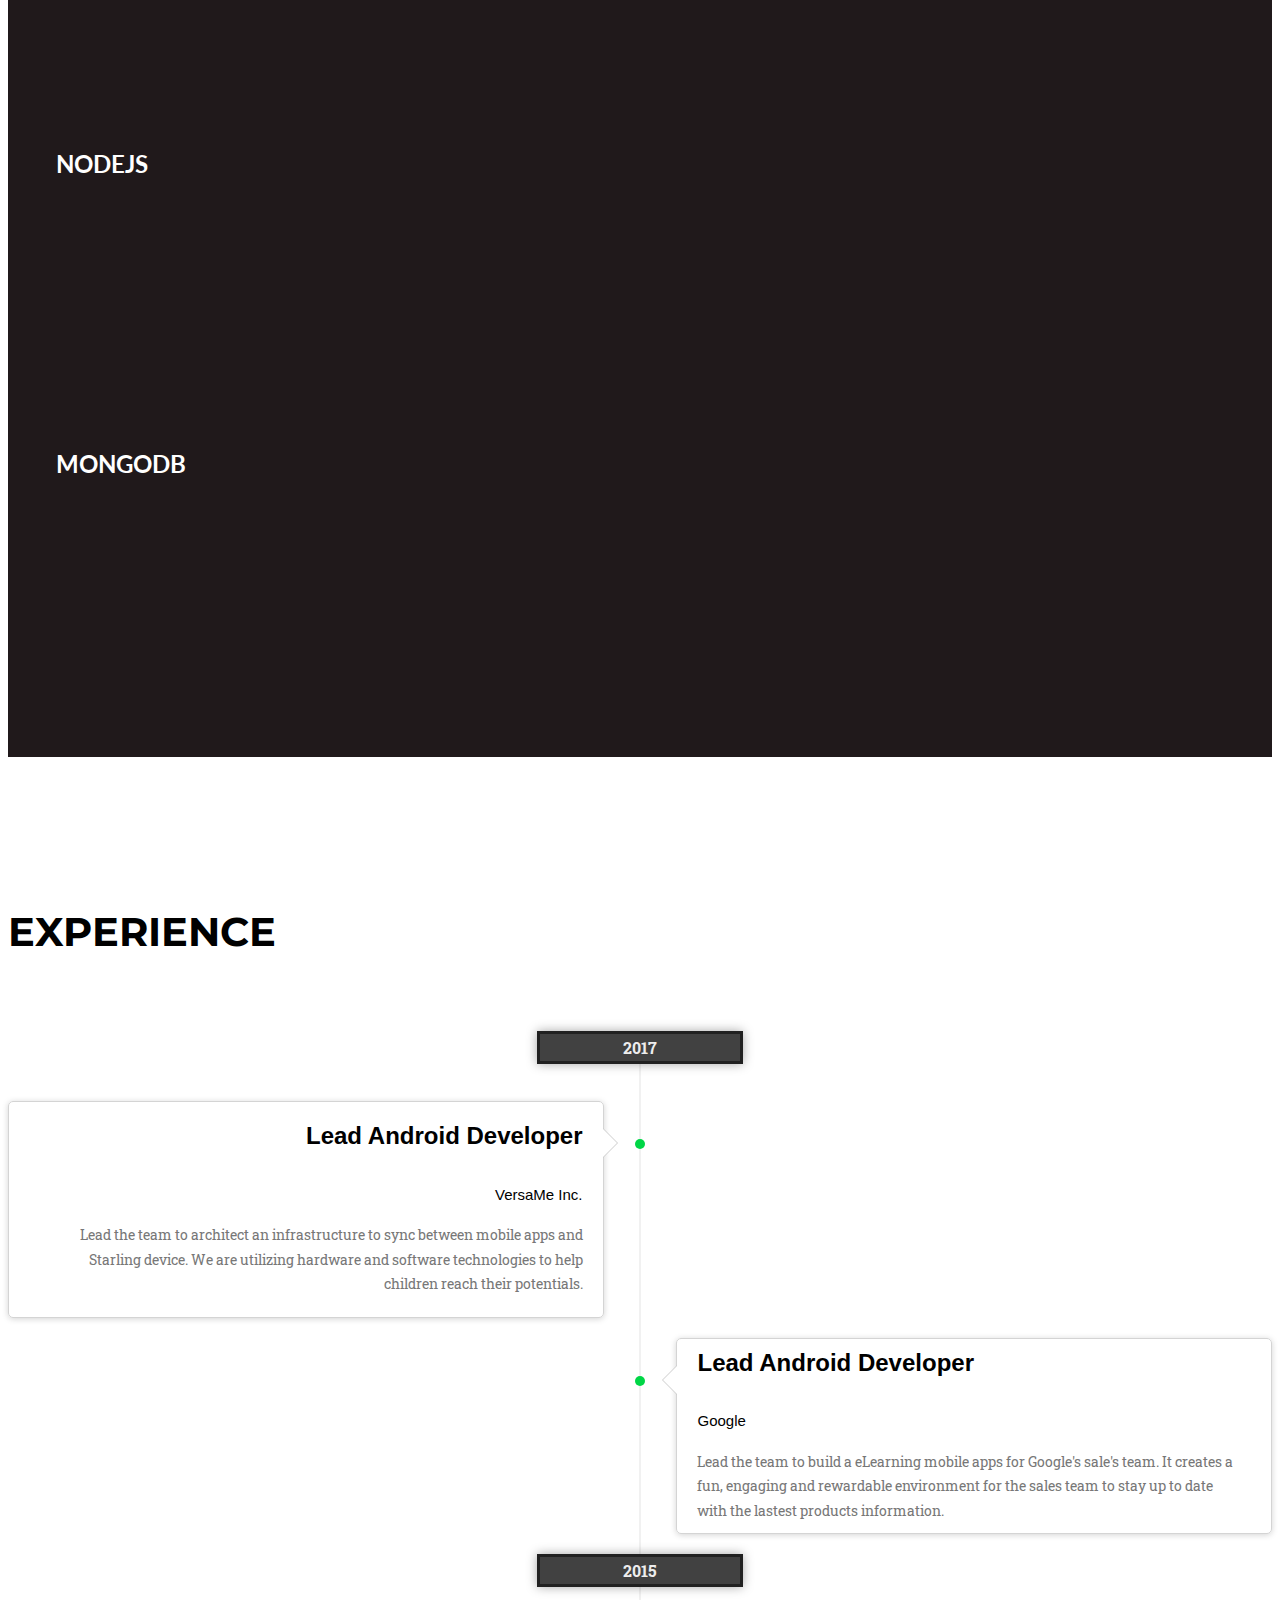
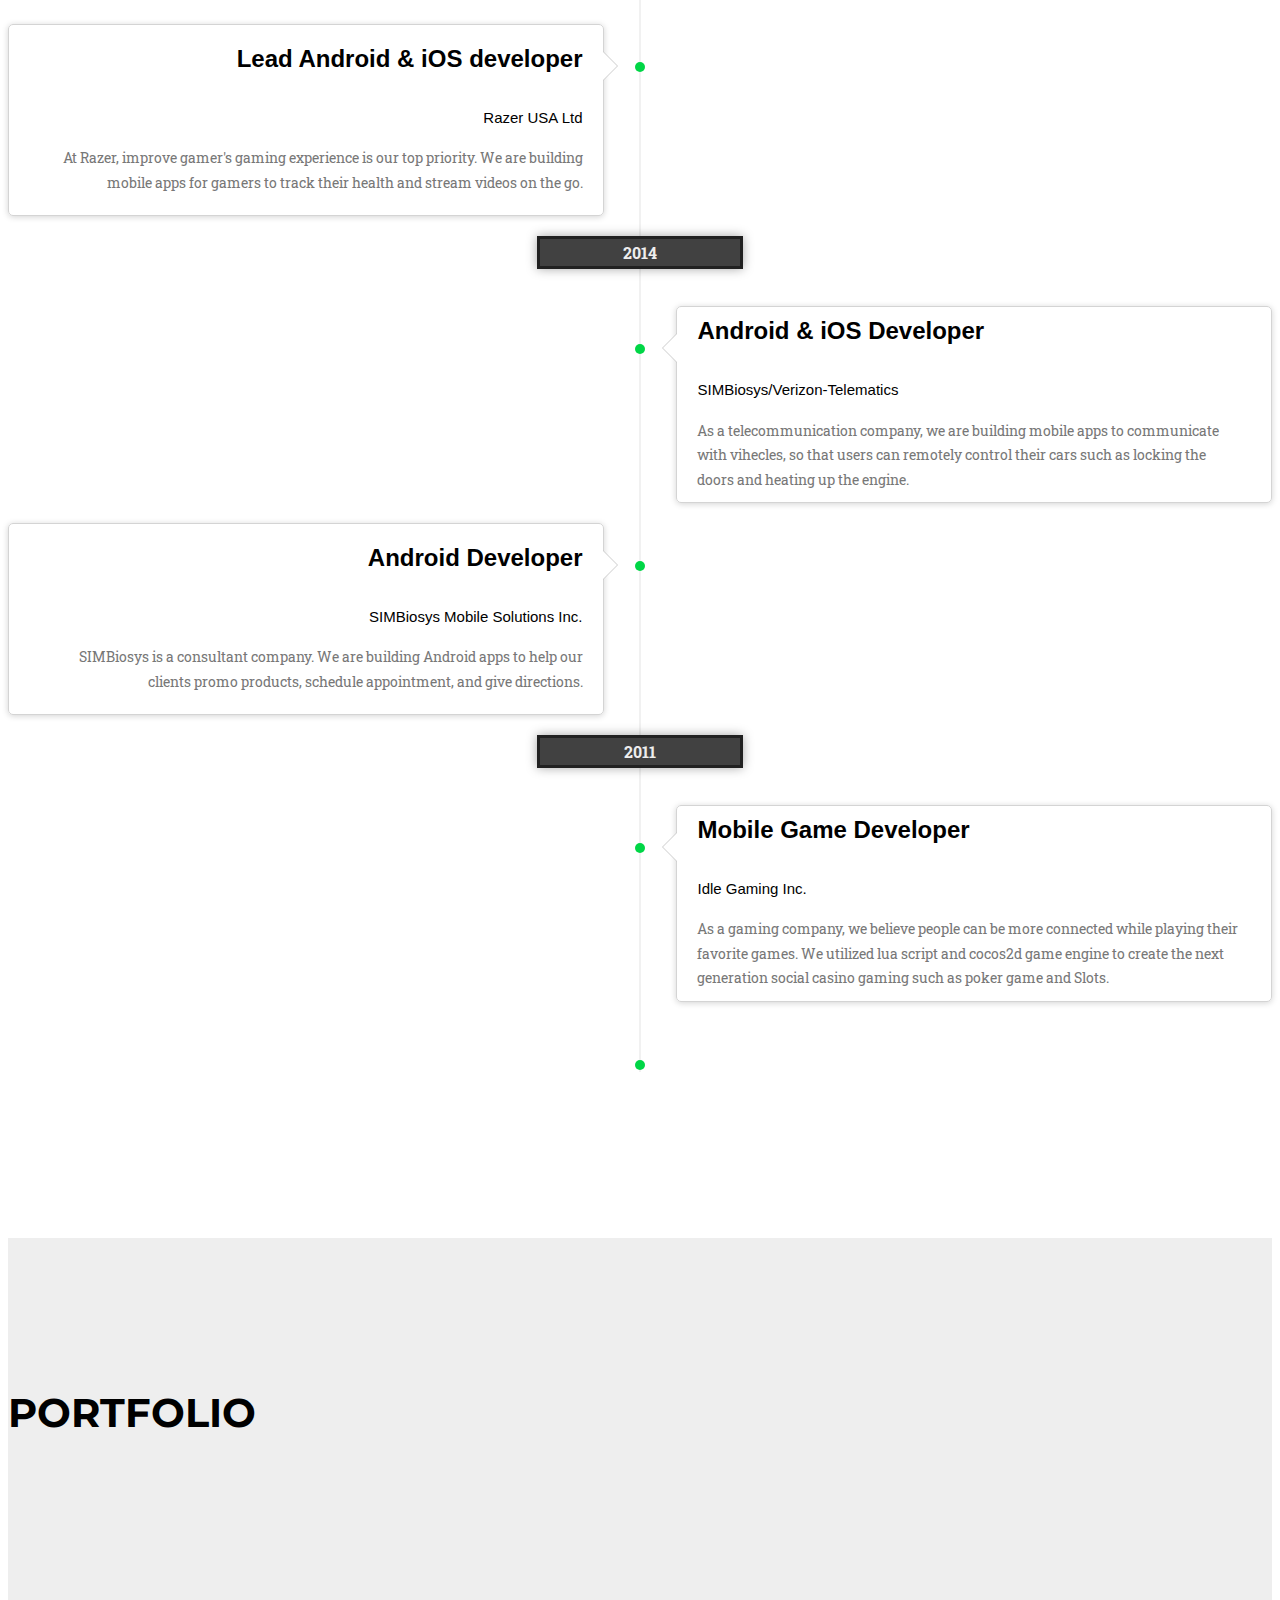
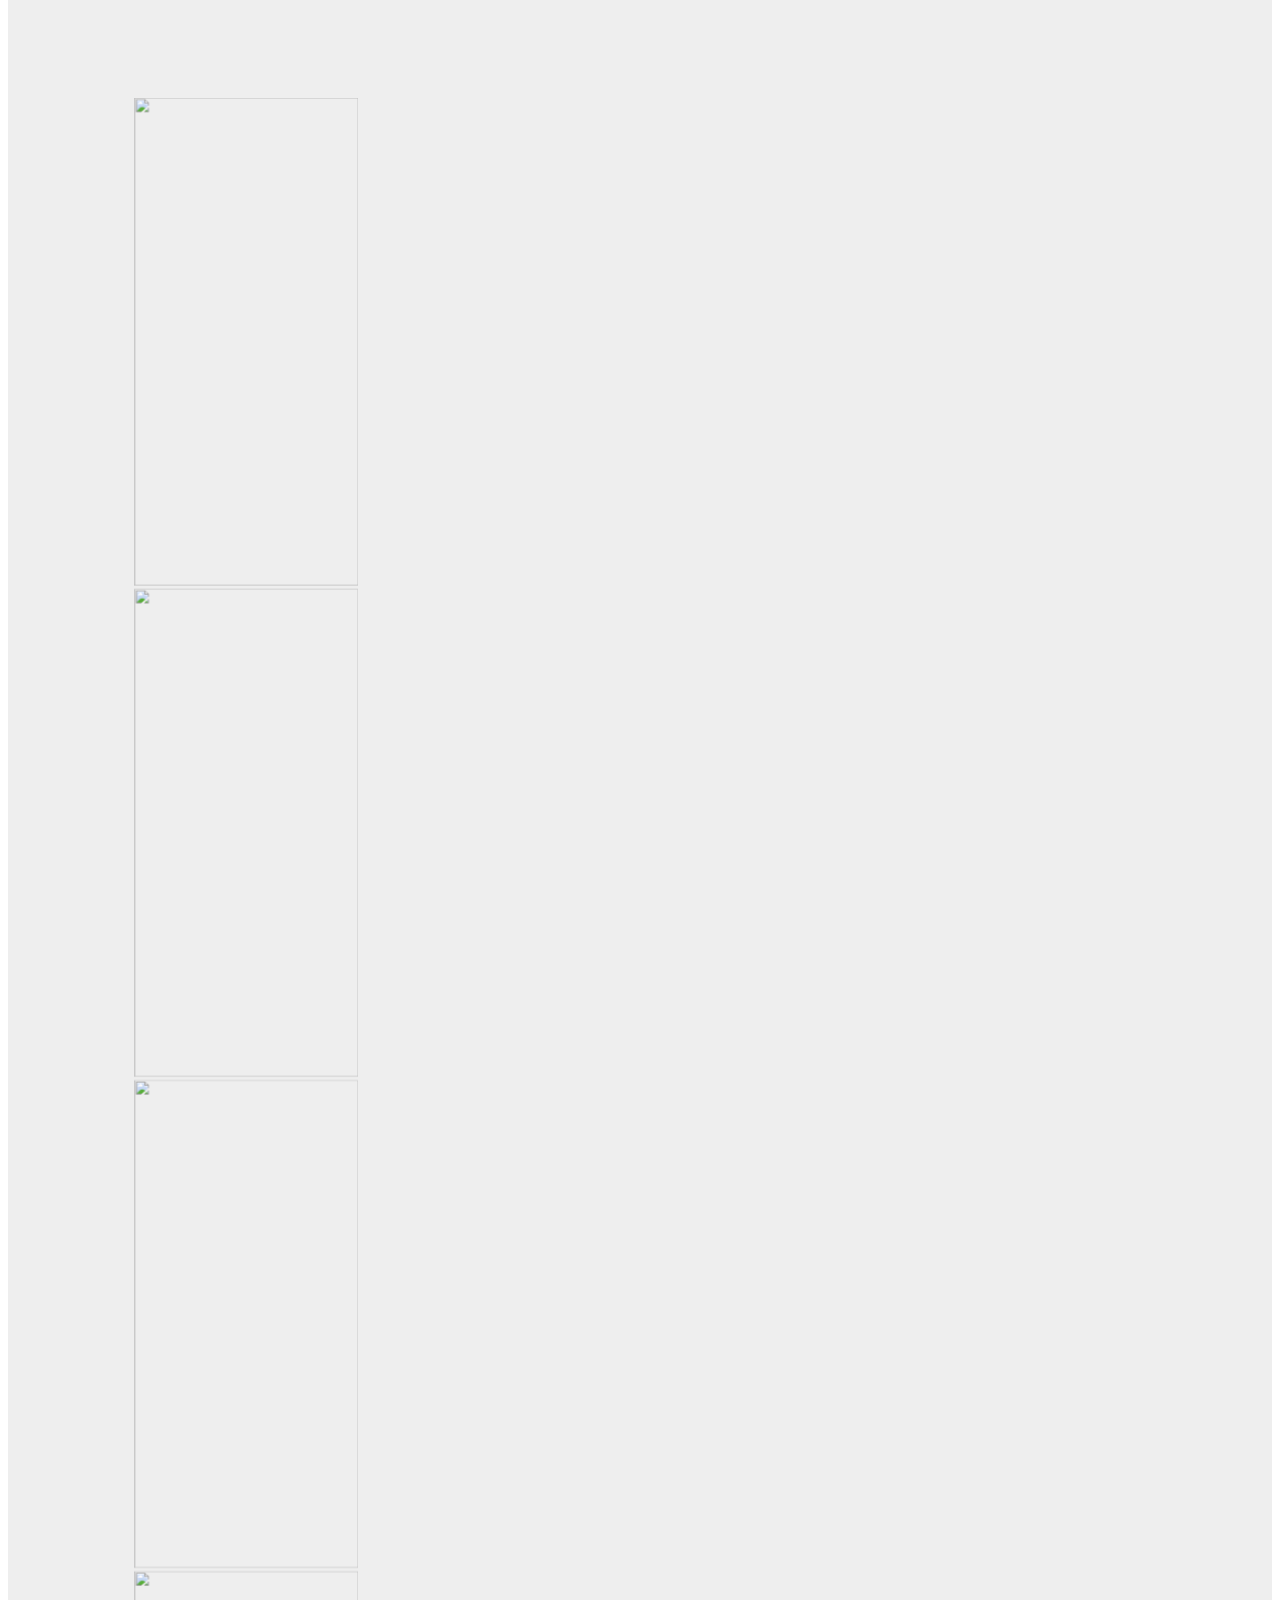
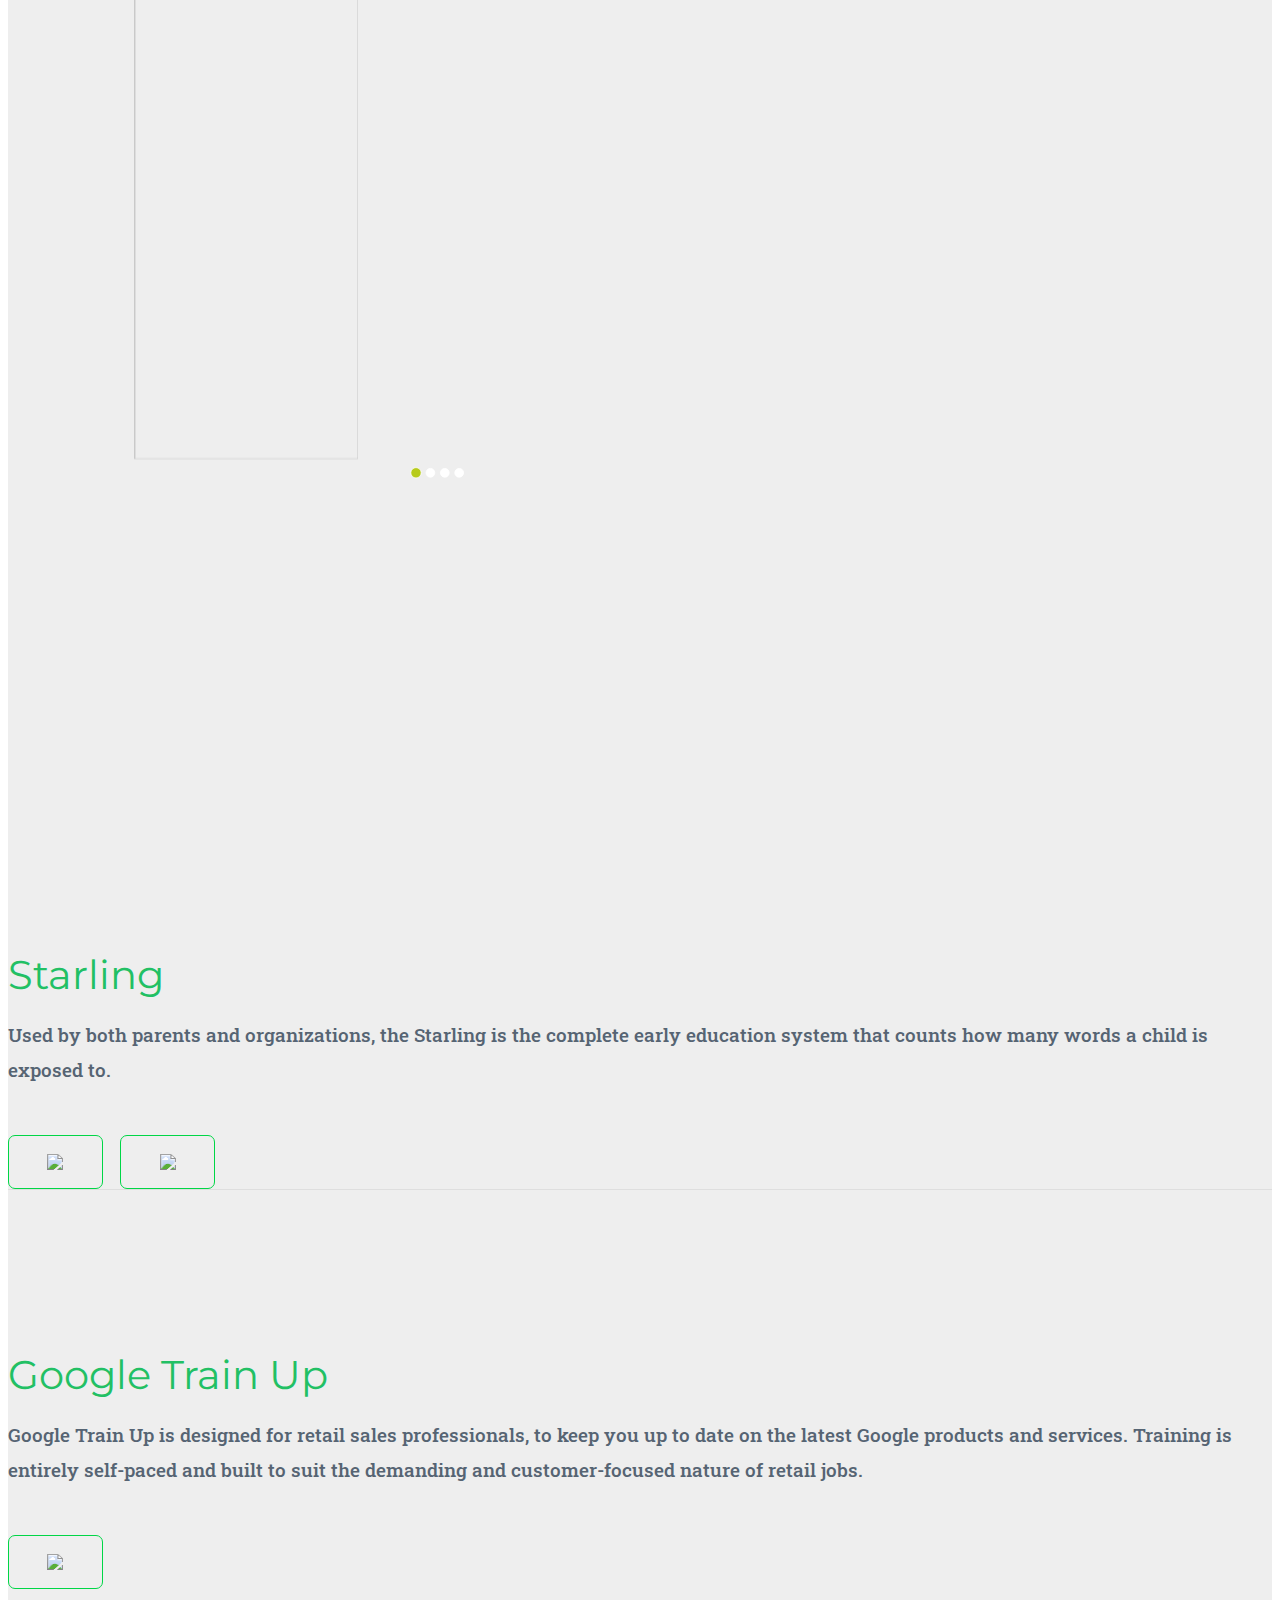
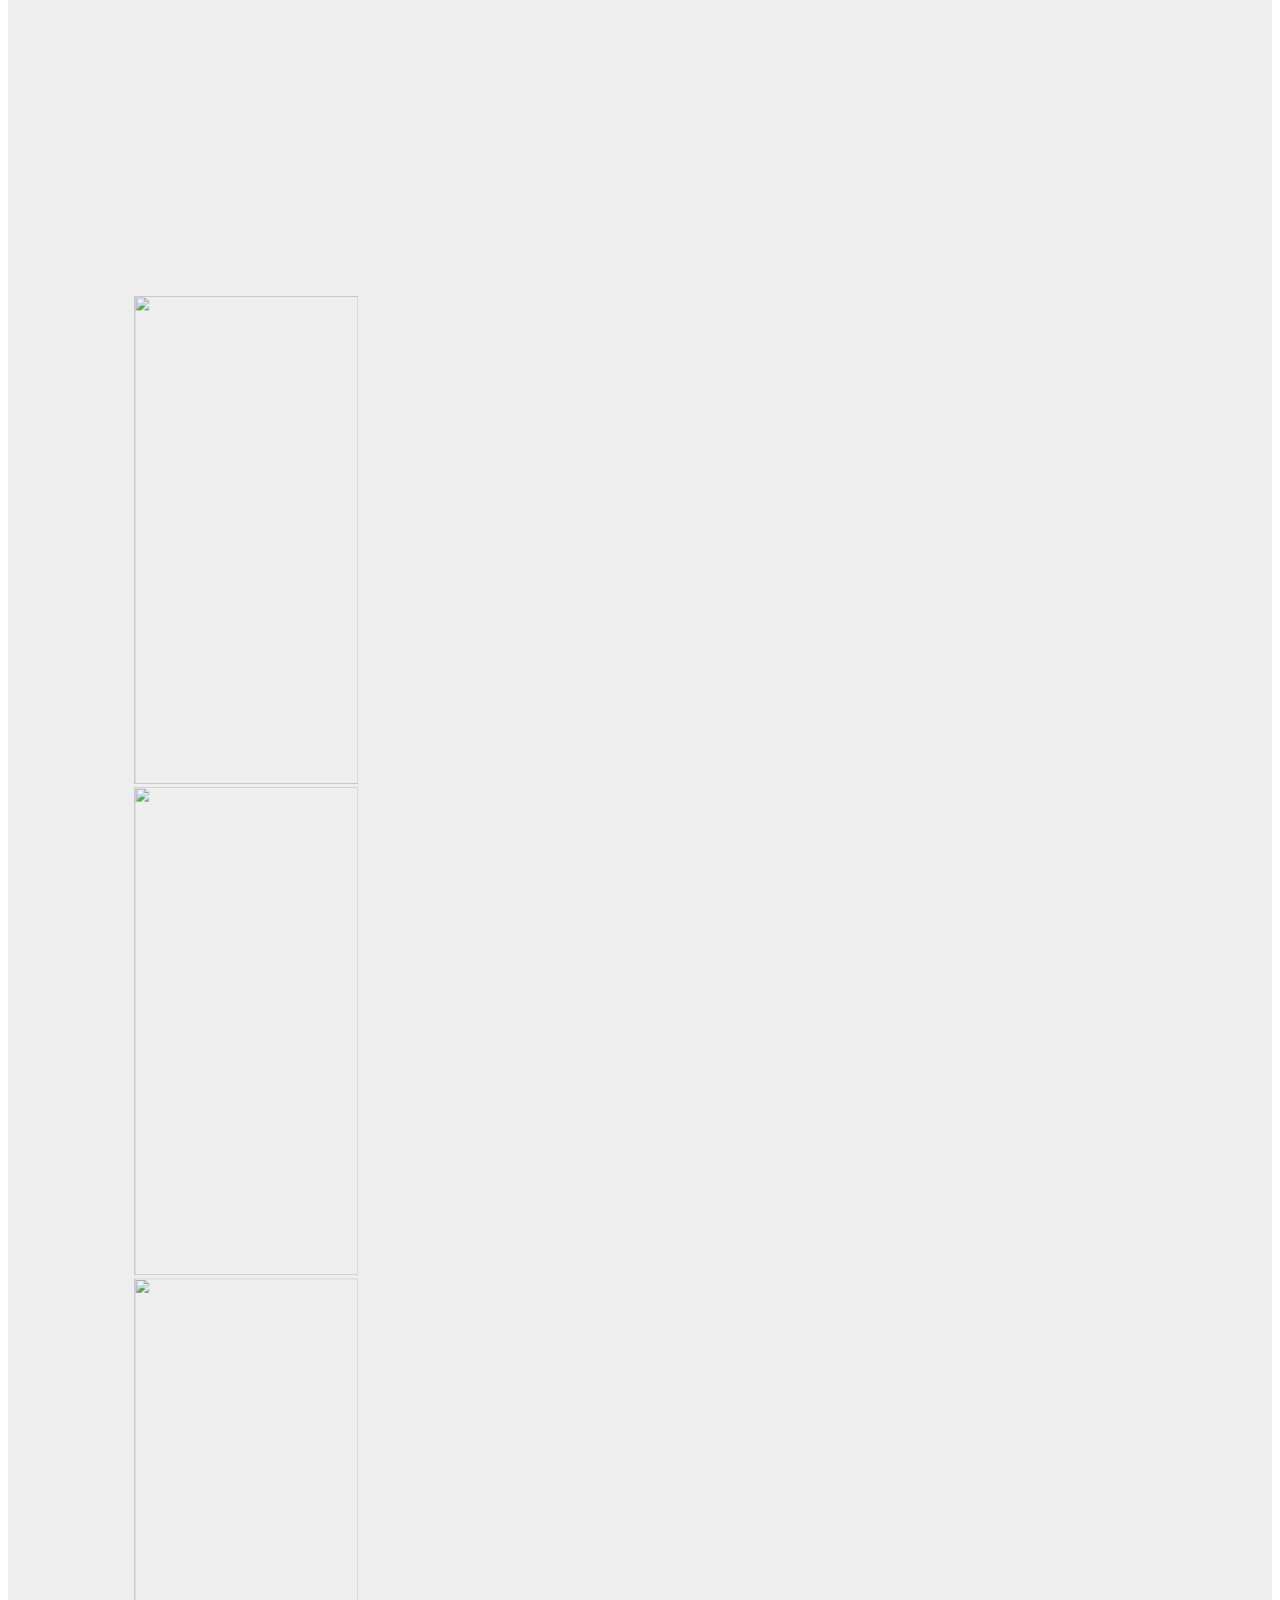
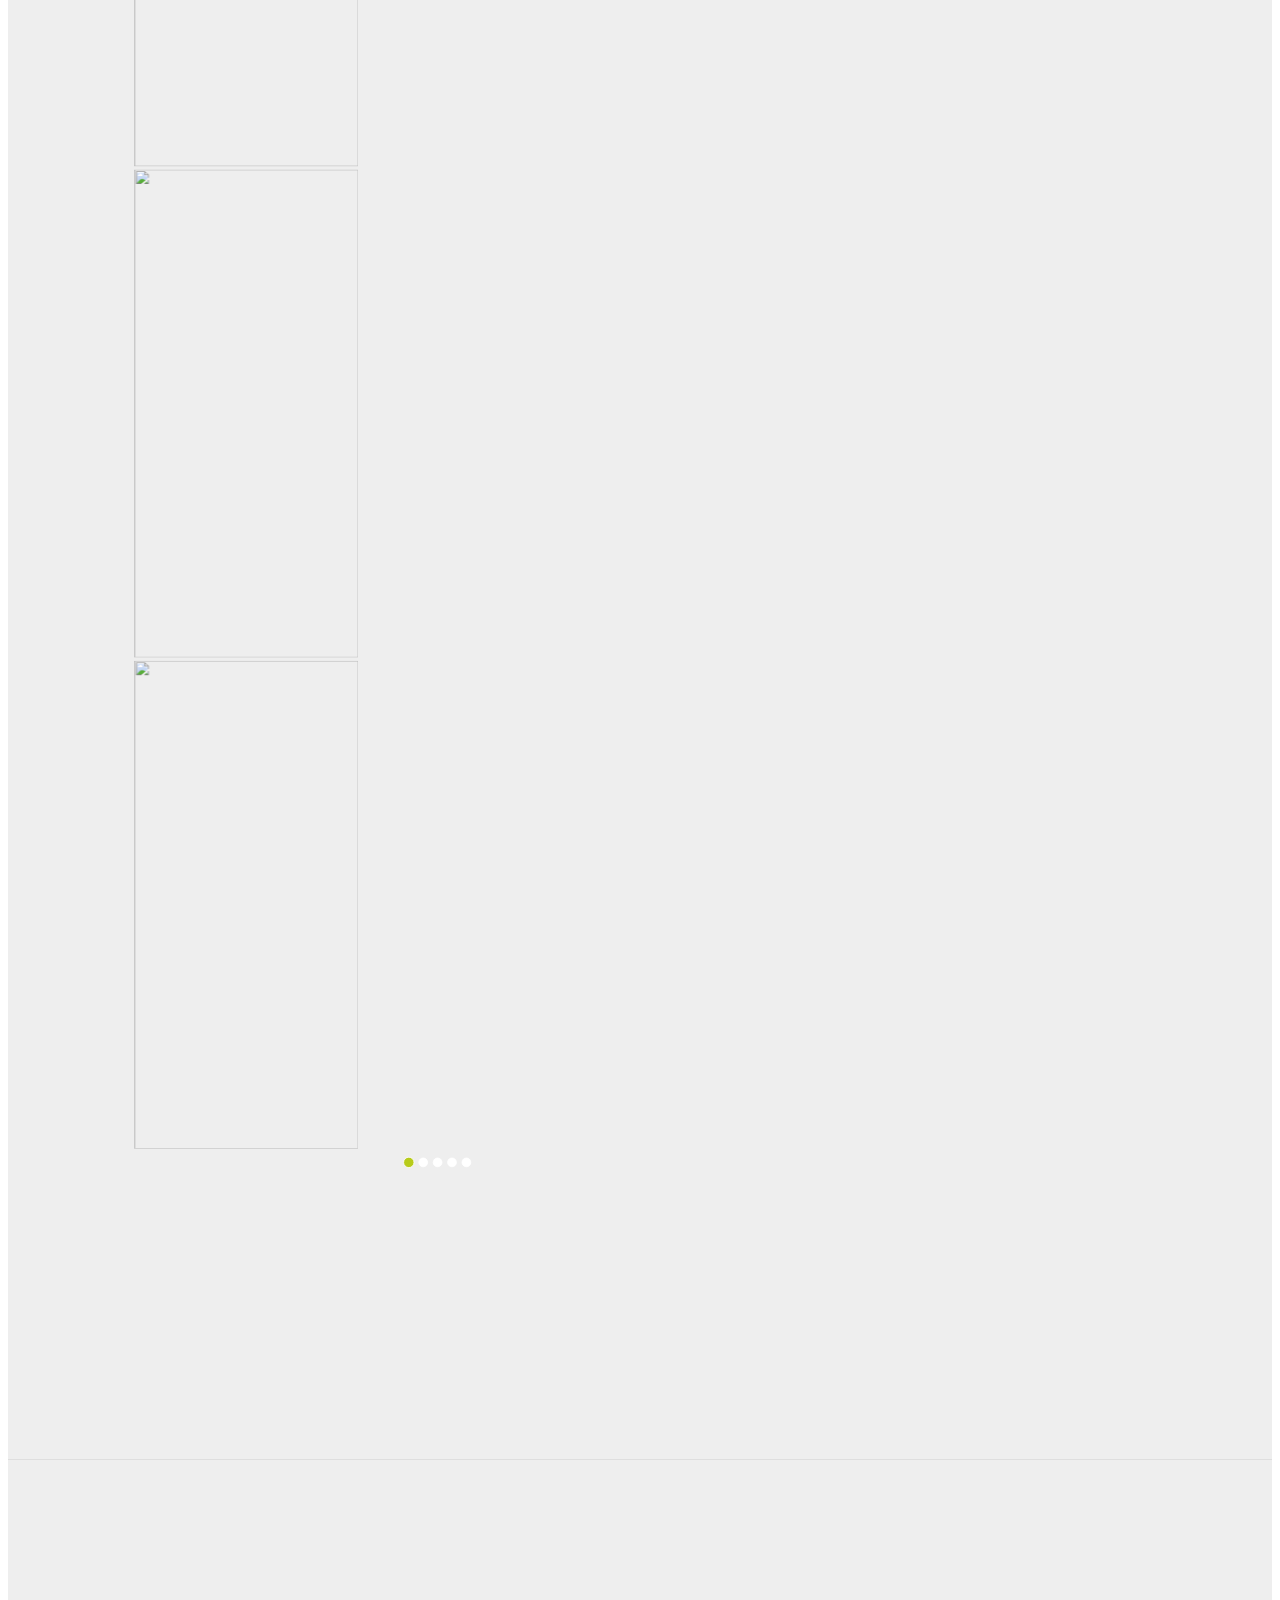
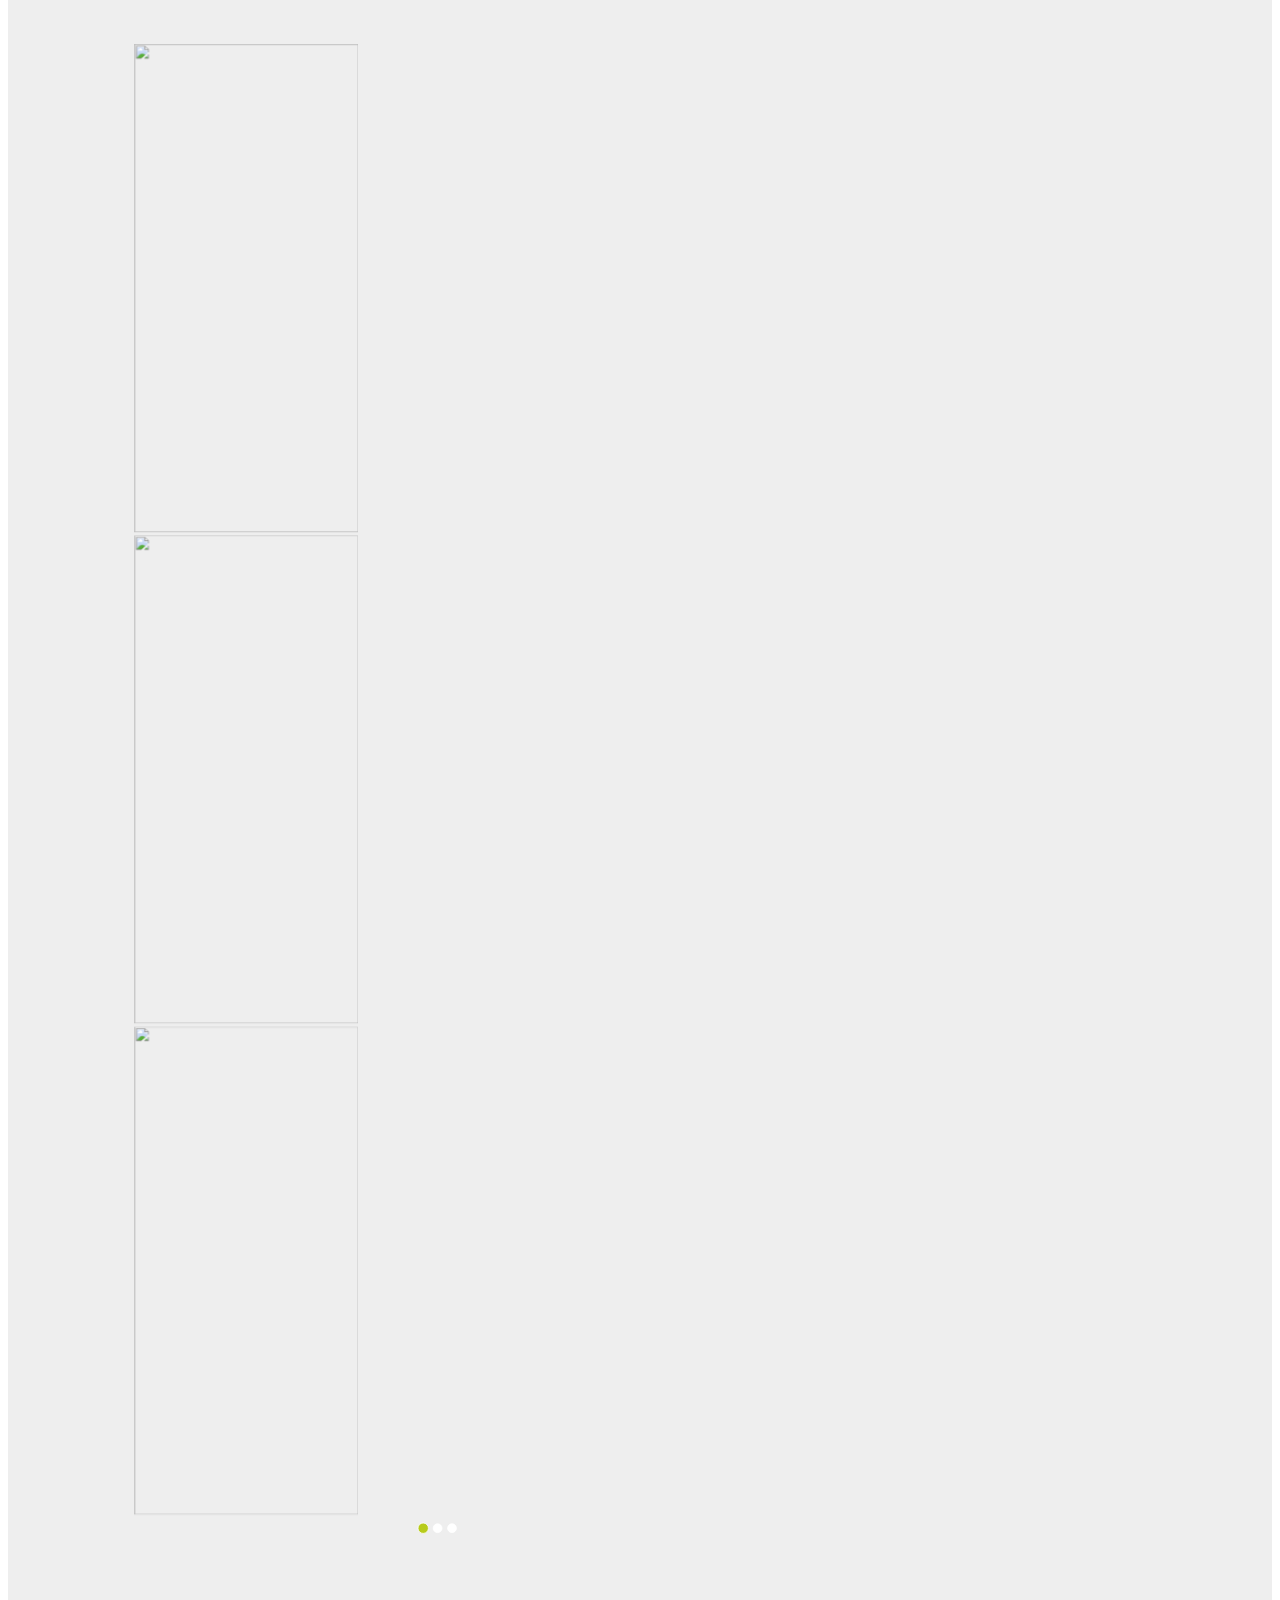
==== commit f7ffc94b: "Update Home Page" ====
--- a/index.html
+++ b/index.html
@@ -75,6 +75,7 @@
         <!-- /.container-fluid -->
     </nav>
     
+    <img id="selfLogoId" src="img/selflogo.png" alt="">
     <!-- About Section -->
     <section id="about">
         <div class="text-center">
@@ -88,8 +89,6 @@
     <header >
         <div class="container">
             <div class="intro-text">
-                <div class="intro-heading">Welcome!</div>
-                <div class="intro-lead-in">I'm glad that you visited my site to learn more about me and my work.</div>
             </div>
         </div>
     </header>
--- a/css/agency.css
+++ b/css/agency.css
@@ -0,0 +1,1169 @@
+/*!
+ * Start Bootstrap - Agency v3.3.7+1 (http://startbootstrap.com/template-overviews/agency)
+ * Copyright 2013-2016 Start Bootstrap
+ * Licensed under MIT (https://github.com/BlackrockDigital/startbootstrap/blob/gh-pages/LICENSE)
+ */
+body {
+  overflow-x: hidden;
+  font-family: "Roboto Slab", "Helvetica Neue", Helvetica, Arial, sans-serif;
+}
+
+.carousel-inner img{
+    width: 280px;
+    height: 610px;
+}
+
+#selfLogoId{
+    position: absolute;
+    max-width: 120%;
+    max-height: 120%;
+    -webkit-transform: translateX(-50%);
+    transform: translateX(-50%);
+    left: 58.5%;
+    top: 14%;
+    z-index: 1000;
+}
+
+#about{
+    position: absolute;
+    z-index: 1001;
+    left: 50%;
+    -webkit-transform: translateX(-50%);
+    transform: translateX(-50%);
+    top:80%;
+    width: 820px;
+    height: 670px;
+    background-color: #333B50;
+}
+
+#about .section-heading{
+    color: white;
+}
+
+#about .section-subheading{
+    color: white;
+    line-height: 2.5em;
+    text-align: center;
+    width: 525px; 
+    margin-top: 50px;
+    margin-left: auto;
+    margin-right: auto;
+}
+
+a.button {
+	font-size: 1.2em;
+	color: #fff;
+	text-transform: capitalize;
+	border: 1px solid;
+    border-color: #00D646;
+	padding: 0.7em 2em;
+	text-decoration: none;
+	margin-right: 0.7em;
+	border-radius: 7px;
+	font-weight: 500;
+    transition: 0.3s;
+}
+a.button:hover{
+	background: #00D646;
+	border-color: #00D646;
+    transition: 0.3s;
+    color: #fff;
+}
+
+/*------Skill-Section STARTS---------*/
+.skills-padding{
+    z-index: 1000;
+    padding-top: 335px;
+    background:#20191B;
+    position:relative;
+}
+.skills{
+    z-index: 1000;
+	min-height:600px;
+	background:#20191B;
+	position:relative;
+}
+.skill-section h2{
+	color:#C6C3C5;
+	font-weight:300;
+	margin-top:2.5em;
+}
+.skill-section span{
+	background: #8C868A;
+	height:1px;
+	width:20%;
+	display:inline-block;
+	vertical-align:middle;
+}
+.skill-section span:nth-child(1){
+	margin-right:10px;
+}
+.skill-section span:nth-child(2){
+	margin-left:10px;
+}
+.skill-grids{
+    padding-left: 3em;
+    padding-right: 3em;
+	padding-bottom: 5em;
+}
+.skill-grid h3{
+	color:#FFF;
+	font-size:1.5em;
+    font-family: 'Lato', sans-serif;
+}
+.skill-grids .col-md-3{
+    height: 300px;
+}
+.skill-grid{
+    padding-top: 3em;
+}
+
+.circle{
+	color:#FFF;
+}
+#canvas{
+	position:relative;
+}
+.down span{
+	height:48px;
+	width:48px;
+	background:url(../img/bwn.png);
+	display:inline-block;
+}
+a.down{
+	padding:4em 0 0 2em;
+	display:inline-block;
+	position: absolute;
+    left:46%;
+}
+/*------Skill-Section Ends---------*/
+
+/*------app portforlio Starts---------*/
+.feature-header {
+	text-align: center;
+	width: 73%;
+	margin: 0 auto;
+}
+.feature-header h2 {
+	font-size: 2.5em;
+}
+
+.carousel-indicators {
+  position: absolute;
+  bottom: -40px;
+  left: 50%;
+  z-index: 15;
+  width: 60%;
+  padding-left: 0;
+  margin-left: -50%;
+  text-align: center;
+  list-style: none;
+}
+.carousel-indicators li {
+  display: inline-block;
+  width: 10px;
+  height: 10px;
+  margin: 1px;
+  text-indent: -999px;
+  cursor: pointer;
+  background-color: #000 \9;
+  background-color: #fff;
+  border: 1px solid #fff;
+  border-radius: 10px;
+}
+.carousel-indicators .active {
+  width: 12px;
+  height: 12px;
+  margin: 0;
+  background-color: #b7cb1b;
+}
+
+.btn-1c:after {
+	width: 0%;
+	height: 100%;
+	top: 0;
+	left: 0;
+	background:#22c064;
+}
+
+.btn-1c:hover,
+.btn-1c:active {
+	color: #fff;
+}
+
+.btn-1c:hover:after,
+.btn-1c:active:after {
+	width: 100%;
+}
+/* Button 1b */
+.btn-1b:after {
+	width: 100%;
+	height: 0;
+	top: 0;
+	left: 0;
+	background:#007ee5;
+}
+
+.btn-1b:hover,
+.btn-1b:active {
+	color: #fff;
+}
+
+.btn-1b:hover:after,
+.btn-1b:active:after {
+	height: 100%;
+}
+/* Button 1d */
+.btn-1d {
+	overflow: hidden;
+}
+
+.btn-1d:after {
+	width: 0;
+	height: 103%;
+	top: 50%;
+	left: 50%;
+	background: #5831ff;
+	opacity: 0;
+	-webkit-transform: translateX(-50%) translateY(-50%);
+	-moz-transform: translateX(-50%) translateY(-50%);
+	-ms-transform: translateX(-50%) translateY(-50%);
+	transform: translateX(-50%) translateY(-50%);
+}
+
+.btn-1d:hover,
+.btn-1d:active {
+	color: #fff;
+}
+
+.btn-1d:hover:after {
+	width: 90%;
+	opacity: 1;
+}
+
+.btn-1d:active:after {
+	width: 101%;
+	opacity: 1;
+}
+
+.buttons1 {
+	margin-top: 3em;
+}
+a.button2 {
+	font-size: 1.5em;
+	border: 1px solid #22c064;;
+	padding: 1em 2.2em;
+	text-decoration: none;
+	border-radius: 7px;
+	margin-right: 0.5em;
+	color:#22c064;
+
+}
+a.button3{
+	font-size: 1.5em;
+	border: 2px solid #22c064;;
+	padding: 0.9em 1.3em;
+	text-decoration: none;
+	font-weight: 600;
+	color:#22c064;	
+}
+.btn-port-default {
+	border: none;
+	font-family: inherit;
+	font-size: inherit;
+	color: inherit;
+	background: none;
+	cursor: pointer;
+	padding:0;
+	display: inline-block;
+	text-transform: uppercase;
+	letter-spacing: 1px;
+	font-weight: 600;
+	outline: none;
+	position: relative;
+	-webkit-transition: all 0.3s;
+	-moz-transition: all 0.3s;
+	transition: all 0.3s;
+}
+
+.btn-port-default:after {
+	content: '';
+	position: absolute;
+	z-index: -1;
+	-webkit-transition: all 0.3s;
+	-moz-transition: all 0.3s;
+	transition: all 0.3s;
+}
+
+a.button4 {
+	font-size: 1.5em;
+	border: 1px solid #007ee5;
+	padding: 1em 2.2em;
+	text-decoration: none;
+	border-radius: 7px;
+	margin-right: 0.5em;
+	color:#007ee5;
+
+}
+a.button5{
+	font-size: 1.5em;
+	border: 2px solid #007ee5;
+	padding: 0.9em 1.3em;
+	text-decoration: none;
+	font-weight: 600;
+	color:#007ee5;	
+}
+a.button6 {
+	font-size: 1.5em;
+	border: 1px solid #5831ff;
+	padding: 1em 2.2em;
+	text-decoration: none;
+	border-radius: 7px;
+	margin-right: 0.5em;
+	color:#5831ff;
+
+}
+a.button7{
+	font-size: 1.5em;
+	border: 2px solid #5831ff;
+	padding: 0.9em 1.3em;
+	text-decoration: none;
+	font-weight: 600;
+	color:#5831ff;	
+}
+.discover-header{
+	text-align:center;
+	width: 48%;
+	margin: 0 auto;
+}
+.discover-header h3 {
+	font-size: 2.7em;
+	color: #2196f3;
+	margin-bottom: 0.5em;
+	font-weight: 300;
+}
+.discover-header p {
+	font-size: 1.1em;
+	color: #fff;
+	font-weight: 500;
+	line-height: 1.8em;
+
+}
+
+.feature-header p {
+	font-size: 1em;
+	color: #5d5e69;
+	padding: 20px 0;
+	font-weight: 600;
+	line-height: 1.8em;
+}
+.feature2-grid {
+	margin-top: 10em;
+}
+
+.feature2-grid h3 {
+	font-size: 2.5em;
+	font-weight: 400;
+	color: #22c064;
+	margin-bottom: 10px;
+    text-transform: none;
+}
+.feature2-grid span {
+	border-bottom: 1px solid #22c064;
+}
+.feature2-grid p {
+	font-size: 1.2em;
+	font-weight: 500;
+	line-height: 1.8em;
+	color: #566473;
+}
+.feature-grid1{
+	border-bottom:1px solid #dedede;
+}
+
+.feature12-grid{
+	margin-top: 16em;
+}
+.feature12-grid h3{
+	font-size: 2.5em;
+	font-weight: 300;
+	color:#007ee5;
+	margin-bottom: 10px;
+}
+
+.feature12-grid span {
+	border-bottom:1px solid #007ee5;
+}
+.feature12-grid p {
+	font-size: 1.2em;
+	font-weight: 500;
+	line-height: 1.8em;
+	color: #566473;
+}
+.feature-grid2{
+	border-bottom:1px solid #dedede;
+}
+.feature13-grid {
+	margin-top: 16em;
+}
+.feature13-grid h3 {
+	font-size: 2.5em;
+	font-weight: 300;
+	color: #5831ff;
+	margin-bottom: 10px;
+}
+.feature13-grid span {
+	border-bottom: 1px solid #5831ff;
+}
+.feature13-grid p {
+	font-size: 1.2em;
+	font-weight: 500;
+	line-height: 1.8em;
+	color: #566473;
+}
+
+.padding12{
+    transform: scale(0.8);
+}
+/*------app portforlio Ends---------*/
+
+.text-muted {
+  color: #777777;
+}
+.text-primary {
+  color: #fed136;
+}
+p {
+  font-size: 14px;
+  line-height: 1.75;
+}
+p.large {
+  font-size: 16px;
+}
+a,
+a:hover,
+a:focus,
+a:active,
+a.active {
+  outline: none;
+}
+a {
+  color: #fed136;
+}
+a:hover,
+a:focus,
+a:active,
+a.active {
+  color: #fec503;
+}
+h1,
+h2,
+h3,
+h4,
+h5,
+h6 {
+  font-family: "Montserrat", "Helvetica Neue", Helvetica, Arial, sans-serif;
+  text-transform: uppercase;
+  font-weight: 700;
+}
+.img-centered {
+  margin: 0 auto;
+}
+.bg-light-gray {
+  background-color: #eeeeee;
+}
+.bg-darkest-gray {
+  background-color: #222222;
+}
+.btn-primary {
+  color: white;
+  background-color: #fed136;
+  border-color: #fed136;
+  font-family: "Montserrat", "Helvetica Neue", Helvetica, Arial, sans-serif;
+  text-transform: uppercase;
+  font-weight: 700;
+}
+.btn-primary:hover,
+.btn-primary:focus,
+.btn-primary:active,
+.btn-primary.active,
+.open .dropdown-toggle.btn-primary {
+  color: white;
+  background-color: #fec503;
+  border-color: #f6bf01;
+}
+.btn-primary:active,
+.btn-primary.active,
+.open .dropdown-toggle.btn-primary {
+  background-image: none;
+}
+.btn-primary.disabled,
+.btn-primary[disabled],
+fieldset[disabled] .btn-primary,
+.btn-primary.disabled:hover,
+.btn-primary[disabled]:hover,
+fieldset[disabled] .btn-primary:hover,
+.btn-primary.disabled:focus,
+.btn-primary[disabled]:focus,
+fieldset[disabled] .btn-primary:focus,
+.btn-primary.disabled:active,
+.btn-primary[disabled]:active,
+fieldset[disabled] .btn-primary:active,
+.btn-primary.disabled.active,
+.btn-primary[disabled].active,
+fieldset[disabled] .btn-primary.active {
+  background-color: #fed136;
+  border-color: #fed136;
+}
+.btn-primary .badge {
+  color: #fed136;
+  background-color: white;
+}
+.btn-xl {
+  color: white;
+  background-color: #fed136;
+  border-color: #fed136;
+  font-family: "Montserrat", "Helvetica Neue", Helvetica, Arial, sans-serif;
+  text-transform: uppercase;
+  font-weight: 700;
+  border-radius: 3px;
+  font-size: 18px;
+  padding: 20px 40px;
+}
+.btn-xl:hover,
+.btn-xl:focus,
+.btn-xl:active,
+.btn-xl.active,
+.open .dropdown-toggle.btn-xl {
+  color: white;
+  background-color: #fec503;
+  border-color: #f6bf01;
+}
+.btn-xl:active,
+.btn-xl.active,
+.open .dropdown-toggle.btn-xl {
+  background-image: none;
+}
+.btn-xl.disabled,
+.btn-xl[disabled],
+fieldset[disabled] .btn-xl,
+.btn-xl.disabled:hover,
+.btn-xl[disabled]:hover,
+fieldset[disabled] .btn-xl:hover,
+.btn-xl.disabled:focus,
+.btn-xl[disabled]:focus,
+fieldset[disabled] .btn-xl:focus,
+.btn-xl.disabled:active,
+.btn-xl[disabled]:active,
+fieldset[disabled] .btn-xl:active,
+.btn-xl.disabled.active,
+.btn-xl[disabled].active,
+fieldset[disabled] .btn-xl.active {
+  background-color: #fed136;
+  border-color: #fed136;
+}
+.btn-xl .badge {
+  color: #fed136;
+  background-color: white;
+}
+.navbar-custom {
+  background-color: #222222;
+  border-color: transparent;
+}
+.navbar-custom .navbar-brand {
+  color: #fed136;
+  font-family: "Kaushan Script", "Helvetica Neue", Helvetica, Arial, cursive;
+}
+.navbar-custom .navbar-brand:hover,
+.navbar-custom .navbar-brand:focus,
+.navbar-custom .navbar-brand:active,
+.navbar-custom .navbar-brand.active {
+  color: #fec503;
+}
+.navbar-custom .navbar-collapse {
+  border-color: rgba(255, 255, 255, 0.02);
+}
+.navbar-custom .navbar-toggle {
+  background-color: #fed136;
+  border-color: #fed136;
+  font-family: "Montserrat", "Helvetica Neue", Helvetica, Arial, sans-serif;
+  text-transform: uppercase;
+  color: white;
+  font-size: 12px;
+}
+.navbar-custom .navbar-toggle:hover,
+.navbar-custom .navbar-toggle:focus {
+  background-color: #fed136;
+}
+.navbar-custom .nav li a {
+  font-family: "Montserrat", "Helvetica Neue", Helvetica, Arial, sans-serif;
+  text-transform: uppercase;
+  font-weight: 400;
+  letter-spacing: 1px;
+  color: white;
+}
+.navbar-custom .nav li a:hover,
+.navbar-custom .nav li a:focus {
+  color: #fed136;
+  outline: none;
+}
+.navbar-custom .navbar-nav > .active > a {
+  border-radius: 0;
+  color: white;
+  background-color: #fed136;
+}
+.navbar-custom .navbar-nav > .active > a:hover,
+.navbar-custom .navbar-nav > .active > a:focus {
+  color: white;
+  background-color: #fec503;
+}
+@media (min-width: 768px) {
+  .navbar-custom {
+    background-color: transparent;
+    padding: 25px 0;
+    -webkit-transition: padding 0.3s;
+    -moz-transition: padding 0.3s;
+    transition: padding 0.3s;
+    border: none;
+  }
+  .navbar-custom .navbar-brand {
+    font-size: 2em;
+    -webkit-transition: all 0.3s;
+    -moz-transition: all 0.3s;
+    transition: all 0.3s;
+  }
+  .navbar-custom .navbar-nav > .active > a {
+    border-radius: 3px;
+  }
+}
+@media (min-width: 768px) {
+  .navbar-custom.affix {
+    background-color: #222222;
+    padding: 10px 0;
+  }
+  .navbar-custom.affix .navbar-brand {
+    font-size: 1.5em;
+  }
+}
+
+header{
+    linear, left top, left bottom, from(rgba(50,50,50,0.8)),
+  to(rgba(80,80,80,0.2)), color-stop(.5,#333333)
+}
+
+header {
+  min-height:130vh;
+  background-image: url('../img/header-bg.jpg');
+  background-repeat: no-repeat;
+  background-attachment: scroll;
+  background-position: center center;
+  -webkit-background-size: cover;
+  -moz-background-size: cover;
+  background-size: cover;
+  -o-background-size: cover;
+  text-align: center;
+  color: white;
+}
+
+
+header .intro-text .intro-heading {
+  font-family: "Montserrat", "Helvetica Neue", Helvetica, Arial, sans-serif;
+  text-transform: uppercase;
+  font-weight: 700;
+  font-size: 50px;
+  line-height: 50px;
+  margin-bottom: 25px;
+}
+@media (min-width: 768px) {
+  header .intro-text {
+    padding-top: 300px;
+    padding-bottom: 200px;
+  }
+  header .intro-text .intro-lead-in {
+    font-family: "Droid Serif", "Helvetica Neue", Helvetica, Arial, sans-serif;
+    font-style: italic;
+    font-size: 40px;
+    line-height: 40px;
+    margin-bottom: 25px;
+  }
+  header .intro-text .intro-heading {
+    font-family: "Montserrat", "Helvetica Neue", Helvetica, Arial, sans-serif;
+    text-transform: uppercase;
+    font-weight: 700;
+    font-size: 75px;
+    line-height: 75px;
+    margin-bottom: 50px;
+  }
+}
+section {
+  padding: 100px 0;
+}
+section h2.section-heading {
+  font-size: 40px;
+  margin-top: 0;
+  margin-bottom: 15px;
+}
+section h3.section-subheading {
+  font-size: 16px;
+  font-family: "Droid Serif", "Helvetica Neue", Helvetica, Arial, sans-serif;
+  text-transform: none;
+  font-style: italic;
+  font-weight: 400;
+  margin-bottom: 75px;
+}
+@media (min-width: 768px) {
+  section {
+    padding: 150px 0;
+  }
+}
+.service-heading {
+  margin: 15px 0;
+  text-transform: none;
+}
+#portfolio .portfolio-item {
+  margin: 0 0 15px;
+  right: 0;
+}
+#portfolio .portfolio-item .portfolio-link {
+  display: block;
+  position: relative;
+  max-width: 400px;
+  margin: 0 auto;
+}
+#portfolio .portfolio-item .portfolio-link .portfolio-hover {
+  background: rgba(254, 209, 54, 0.9);
+  position: absolute;
+  width: 100%;
+  height: 100%;
+  opacity: 0;
+  transition: all ease 0.5s;
+  -webkit-transition: all ease 0.5s;
+  -moz-transition: all ease 0.5s;
+}
+#portfolio .portfolio-item .portfolio-link .portfolio-hover:hover {
+  opacity: 1;
+}
+#portfolio .portfolio-item .portfolio-link .portfolio-hover .portfolio-hover-content {
+  position: absolute;
+  width: 100%;
+  height: 20px;
+  font-size: 20px;
+  text-align: center;
+  top: 50%;
+  margin-top: -12px;
+  color: white;
+}
+#portfolio .portfolio-item .portfolio-link .portfolio-hover .portfolio-hover-content i {
+  margin-top: -12px;
+}
+#portfolio .portfolio-item .portfolio-link .portfolio-hover .portfolio-hover-content h3,
+#portfolio .portfolio-item .portfolio-link .portfolio-hover .portfolio-hover-content h4 {
+  margin: 0;
+}
+#portfolio .portfolio-item .portfolio-caption {
+  max-width: 400px;
+  margin: 0 auto;
+  background-color: white;
+  text-align: center;
+  padding: 25px;
+}
+#portfolio .portfolio-item .portfolio-caption h4 {
+  text-transform: none;
+  margin: 0;
+}
+#portfolio .portfolio-item .portfolio-caption p {
+  font-family: "Droid Serif", "Helvetica Neue", Helvetica, Arial, sans-serif;
+  font-style: italic;
+  font-size: 16px;
+  margin: 0;
+}
+#portfolio * {
+  z-index: 2;
+}
+@media (min-width: 767px) {
+  #portfolio .portfolio-item {
+    margin: 0 0 30px;
+  }
+}
+
+.tldate {
+  display: block;
+  width: 200px;
+  background: #414141;
+  border: 3px solid #212121;
+  color: #ededed;
+  margin: 0 auto;
+  z-index: 100;
+  padding: 3px 0;
+  font-weight: bold;
+  text-align: center;
+  -webkit-box-shadow: 0 0 11px rgba(0,0,0,0.35);
+}
+
+.timeline {
+  list-style: none;
+  padding: 0;
+  position: relative;
+}
+.timeline:before {
+  top: 0;
+  bottom: 0;
+  position: absolute;
+  content: "";
+  width: 2px;
+  background-color: #f1f1f1;
+  left: 40px;
+  margin-left: -1.5px;
+}
+.timeline > li {
+  margin-bottom: 20px;
+  position: relative;
+  min-height: 50px;
+}
+
+.timeline > li:before,
+.timeline > li:after {
+  content: " ";
+  display: table;
+}
+.timeline > li:after {
+  clear: both;
+}
+.timeline > li .timeline-panel {
+  width: 100%;
+  float: right;
+  padding: 20px 20px 20px 100px;
+  position: relative;
+  text-align: left;
+  border: 1px solid #d4d4d4;
+  border-radius: 5px;
+  -webkit-box-shadow: 0 1px 6px rgba(0, 0, 0, 0.175);
+  box-shadow: 0 1px 6px rgba(0, 0, 0, 0.175);
+}
+.timeline > li .timeline-panel:before {
+  border-left-width: 0;
+  border-right-width: 15px;  
+  position: absolute;
+  top: 26px;
+  right: -15px;
+  display: inline-block;
+  border-top: 15px solid transparent;
+  border-left: 15px solid #ccc;
+  border-right: 0 solid #ccc;
+  border-bottom: 15px solid transparent;
+  content: " ";
+}
+.timeline > li .timeline-panel:after {
+  border-left-width: 0;
+  border-right-width: 14px;  
+  position: absolute;
+  top: 27px;
+  right: -14px;
+  display: inline-block;
+  border-top: 14px solid transparent;
+  border-left: 14px solid #fff;
+  border-right: 0 solid #fff;
+  border-bottom: 14px solid transparent;
+  content: " ";
+}
+.timeline > li .timeline-image {
+  left: 0;
+  margin-left: 0;
+  width: 80px;
+  height: 80px;
+  position: absolute;
+  z-index: 100;
+  background-color: #fed136;
+  color: white;
+  border-radius: 100%;
+  border: 5px solid #f1f1f1;
+  text-align: center;
+}
+
+.timelineDot{
+    width: 10px;
+    height: 10px;
+    top: 38px;
+    background-color: #00D646;
+    opacity: 1;
+    display: inline-block;
+    position: absolute;
+    left: 50%;
+    margin-left: -5px;
+    border-radius: 100%;
+}
+
+.timeline > li .timeline-image h4 {
+  font-size: 10px;
+  margin-top: 12px;
+  line-height: 14px;
+}
+.timeline > li.timeline-inverted > .timeline-panel {
+  float: right;
+  text-align: left;
+  padding: 10px 20px 10px 100px;
+      border: 1px solid #d4d4d4;
+  border-radius: 5px;
+  -webkit-box-shadow: 0 1px 6px rgba(0, 0, 0, 0.175);
+  box-shadow: 0 1px 6px rgba(0, 0, 0, 0.175);
+}
+.timeline > li.timeline-inverted > .timeline-panel:before {
+  border-left-width: 0;
+  border-right-width: 15px;
+  left: -15px;
+  right: auto;
+}
+.timeline > li.timeline-inverted > .timeline-panel:after {
+  border-left-width: 0;
+  border-right-width: 14px;
+  left: -14px;
+  right: auto;
+}
+.timeline > li:last-child {
+  margin-bottom: 0;
+}
+.timeline .timeline-heading h4 {
+  margin-top: 0;
+  color: inherit;
+  font-size: 24px;
+  font-family: avenir-lt-w01_35-light1475496, sans-serif;
+}
+
+.subheading-2{
+  margin-top: 0;
+  color: inherit;
+  font-size: 15px ;
+  font-family: avenir-lt-w01_35-light1475496, sans-serif;
+}
+
+.timeline .timeline-heading h4.subheading {
+  text-transform: none;
+}
+.timeline .timeline-body > p,
+.timeline .timeline-body > ul {
+  margin-bottom: 0;
+}
+@media (min-width: 768px) {
+  .timeline:before {
+    left: 50%;
+  }
+  
+  .timeline > li .timeline-panel {
+    width: 43%;
+    float: left;
+    padding: 20px 20px 20px 30px;
+    text-align: right;
+        border: 1px solid #d4d4d4;
+  border-radius: 5px;
+  -webkit-box-shadow: 0 1px 6px rgba(0, 0, 0, 0.175);
+  box-shadow: 0 1px 6px rgba(0, 0, 0, 0.175);
+  }
+  .timeline > li .timeline-image {
+    width: 80px;
+    height: 80px;
+    left: 50%;
+    margin-left: -40px;
+  }
+  .timeline > li .timeline-image h4 {
+    font-size: 13px;
+    margin-top: 16px;
+    line-height: 18px;
+  }
+  .timeline > li.timeline-inverted > .timeline-panel {
+    float: right;
+    text-align: left;
+    padding: 10px 30px 10px 20px;
+  }
+}
+
+section#contact {
+  background-color: #222222;
+  background-image: url('../img/map-image.png');
+  background-position: center;
+  background-repeat: no-repeat;
+}
+section#contact .section-heading {
+  color: white;
+}
+section#contact .form-group {
+  margin-bottom: 25px;
+}
+section#contact .form-group input,
+section#contact .form-group textarea {
+  padding: 20px;
+}
+section#contact .form-group input.form-control {
+  height: auto;
+}
+section#contact .form-group textarea.form-control {
+  height: 236px;
+}
+section#contact .form-control:focus {
+  border-color: #fed136;
+  box-shadow: none;
+}
+section#contact ::-webkit-input-placeholder {
+  font-family: "Montserrat", "Helvetica Neue", Helvetica, Arial, sans-serif;
+  text-transform: uppercase;
+  font-weight: 700;
+  color: #eeeeee;
+}
+section#contact :-moz-placeholder {
+  /* Firefox 18- */
+  font-family: "Montserrat", "Helvetica Neue", Helvetica, Arial, sans-serif;
+  text-transform: uppercase;
+  font-weight: 700;
+  color: #eeeeee;
+}
+section#contact ::-moz-placeholder {
+  /* Firefox 19+ */
+  font-family: "Montserrat", "Helvetica Neue", Helvetica, Arial, sans-serif;
+  text-transform: uppercase;
+  font-weight: 700;
+  color: #eeeeee;
+}
+section#contact :-ms-input-placeholder {
+  font-family: "Montserrat", "Helvetica Neue", Helvetica, Arial, sans-serif;
+  text-transform: uppercase;
+  font-weight: 700;
+  color: #eeeeee;
+}
+section#contact .text-danger {
+  color: #e74c3c;
+}
+footer {
+  padding: 25px 0;
+  text-align: center;
+}
+footer span.copyright {
+  line-height: 40px;
+  font-family: "Montserrat", "Helvetica Neue", Helvetica, Arial, sans-serif;
+  text-transform: uppercase;
+  text-transform: none;
+}
+footer ul.quicklinks {
+  margin-bottom: 0;
+  line-height: 40px;
+  font-family: "Montserrat", "Helvetica Neue", Helvetica, Arial, sans-serif;
+  text-transform: uppercase;
+  text-transform: none;
+}
+ul.social-buttons {
+  margin-bottom: 0;
+}
+ul.social-buttons li a {
+  display: block;
+  background-color: #222222;
+  height: 40px;
+  width: 40px;
+  border-radius: 100%;
+  font-size: 20px;
+  line-height: 40px;
+  color: white;
+  outline: none;
+  -webkit-transition: all 0.3s;
+  -moz-transition: all 0.3s;
+  transition: all 0.3s;
+}
+ul.social-buttons li a:hover,
+ul.social-buttons li a:focus,
+ul.social-buttons li a:active {
+  background-color: #fed136;
+}
+.btn:focus,
+.btn:active,
+.btn.active,
+.btn:active:focus {
+  outline: none;
+}
+.portfolio-modal .modal-dialog {
+  margin: 0;
+  height: 100%;
+  width: auto;
+}
+.portfolio-modal .modal-content {
+  border-radius: 0;
+  background-clip: border-box;
+  -webkit-box-shadow: none;
+  box-shadow: none;
+  border: none;
+  min-height: 100%;
+  padding: 100px 0;
+  text-align: center;
+}
+.portfolio-modal .modal-content h2 {
+  margin-bottom: 15px;
+  font-size: 3em;
+}
+.portfolio-modal .modal-content p {
+  margin-bottom: 30px;
+}
+.portfolio-modal .modal-content p.item-intro {
+  margin: 20px 0 30px;
+  font-family: "Droid Serif", "Helvetica Neue", Helvetica, Arial, sans-serif;
+  font-style: italic;
+  font-size: 16px;
+}
+.portfolio-modal .modal-content ul.list-inline {
+  margin-bottom: 30px;
+  margin-top: 0;
+}
+.portfolio-modal .modal-content img {
+  margin-bottom: 30px;
+}
+.portfolio-modal .close-modal {
+  position: absolute;
+  width: 75px;
+  height: 75px;
+  background-color: transparent;
+  top: 25px;
+  right: 25px;
+  cursor: pointer;
+}
+.portfolio-modal .close-modal:hover {
+  opacity: 0.3;
+}
+.portfolio-modal .close-modal .lr {
+  height: 75px;
+  width: 1px;
+  margin-left: 35px;
+  background-color: #222222;
+  transform: rotate(45deg);
+  -ms-transform: rotate(45deg);
+  /* IE 9 */
+  -webkit-transform: rotate(45deg);
+  /* Safari and Chrome */
+  z-index: 1051;
+}
+.portfolio-modal .close-modal .lr .rl {
+  height: 75px;
+  width: 1px;
+  background-color: #222222;
+  transform: rotate(90deg);
+  -ms-transform: rotate(90deg);
+  /* IE 9 */
+  -webkit-transform: rotate(90deg);
+  /* Safari and Chrome */
+  z-index: 1052;
+}
+.portfolio-modal .modal-backdrop {
+  opacity: 0;
+  display: none;
+}
+::-moz-selection {
+  text-shadow: none;
+  background: #fed136;
+}
+::selection {
+  text-shadow: none;
+  background: #fed136;
+}
+img::selection {
+  background: transparent;
+}
+img::-moz-selection {
+  background: transparent;
+}
+body {
+  webkit-tap-highlight-color: #fed136;
+}
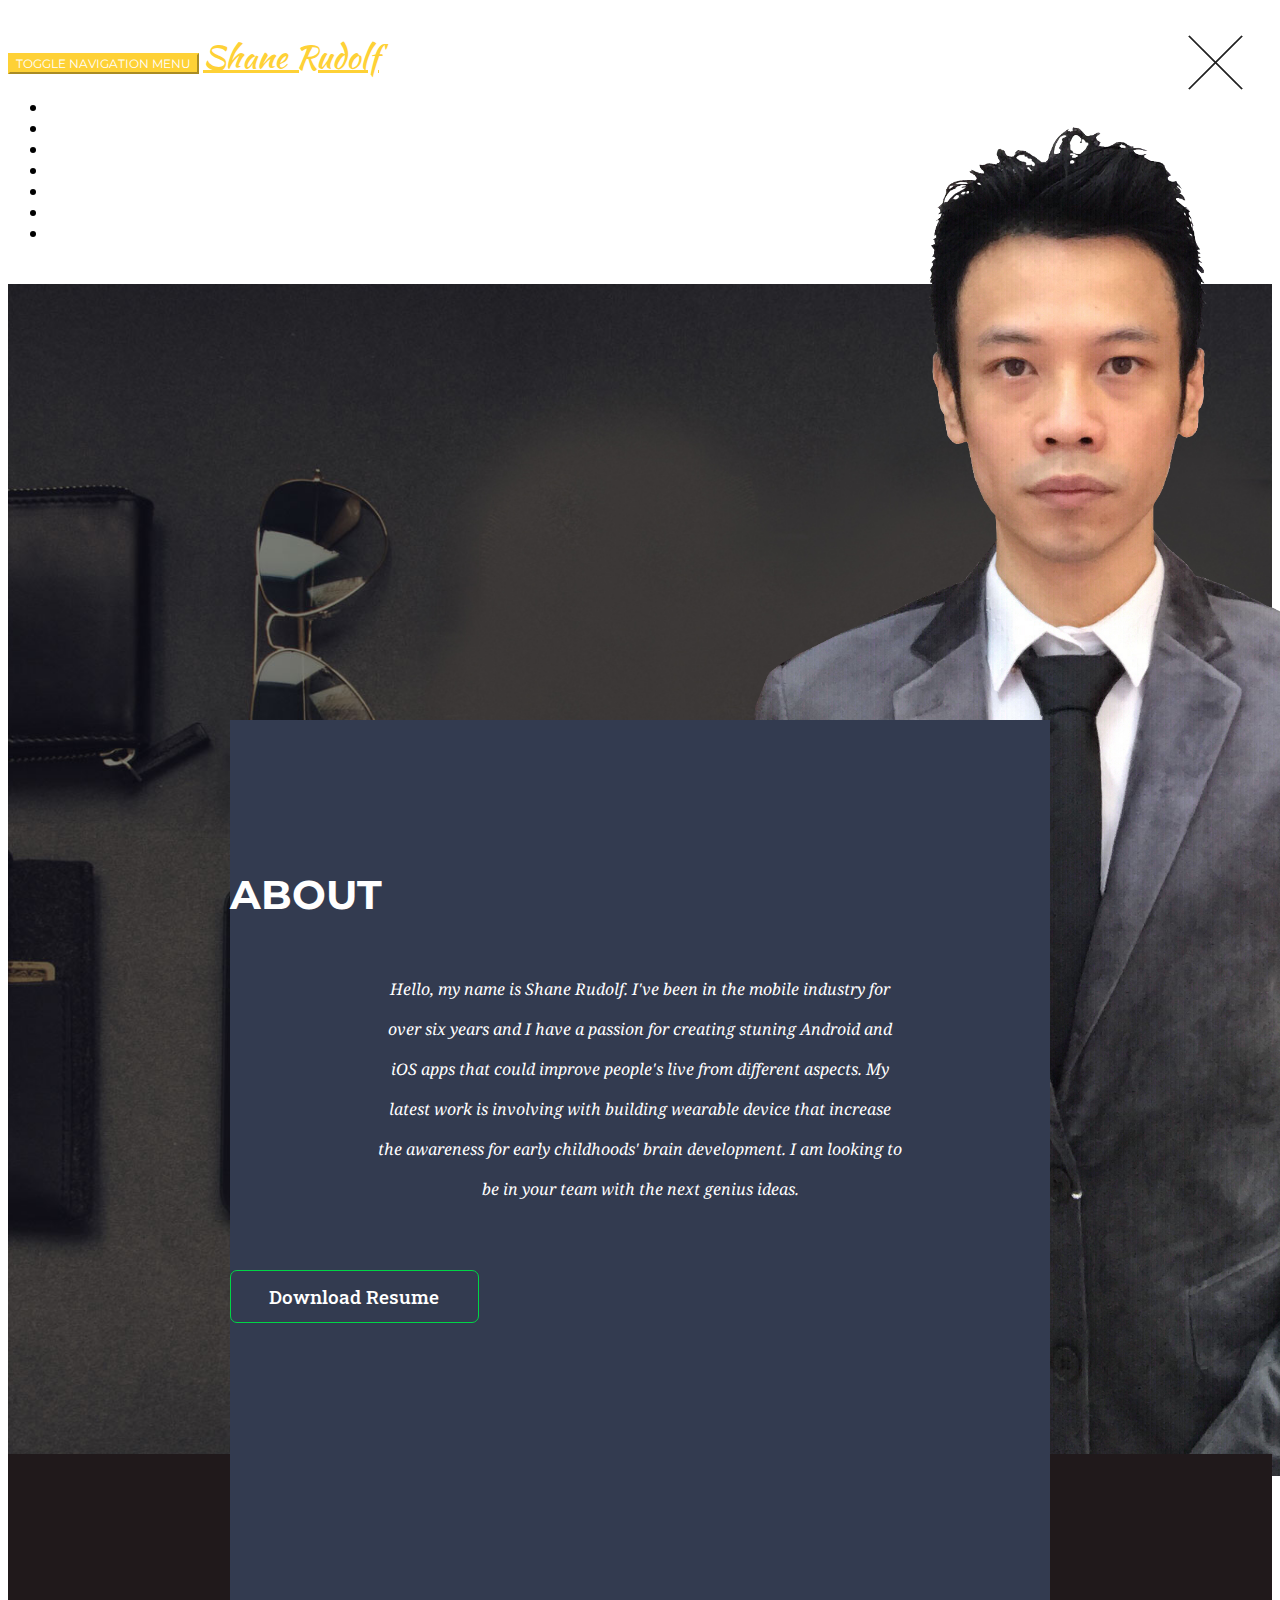
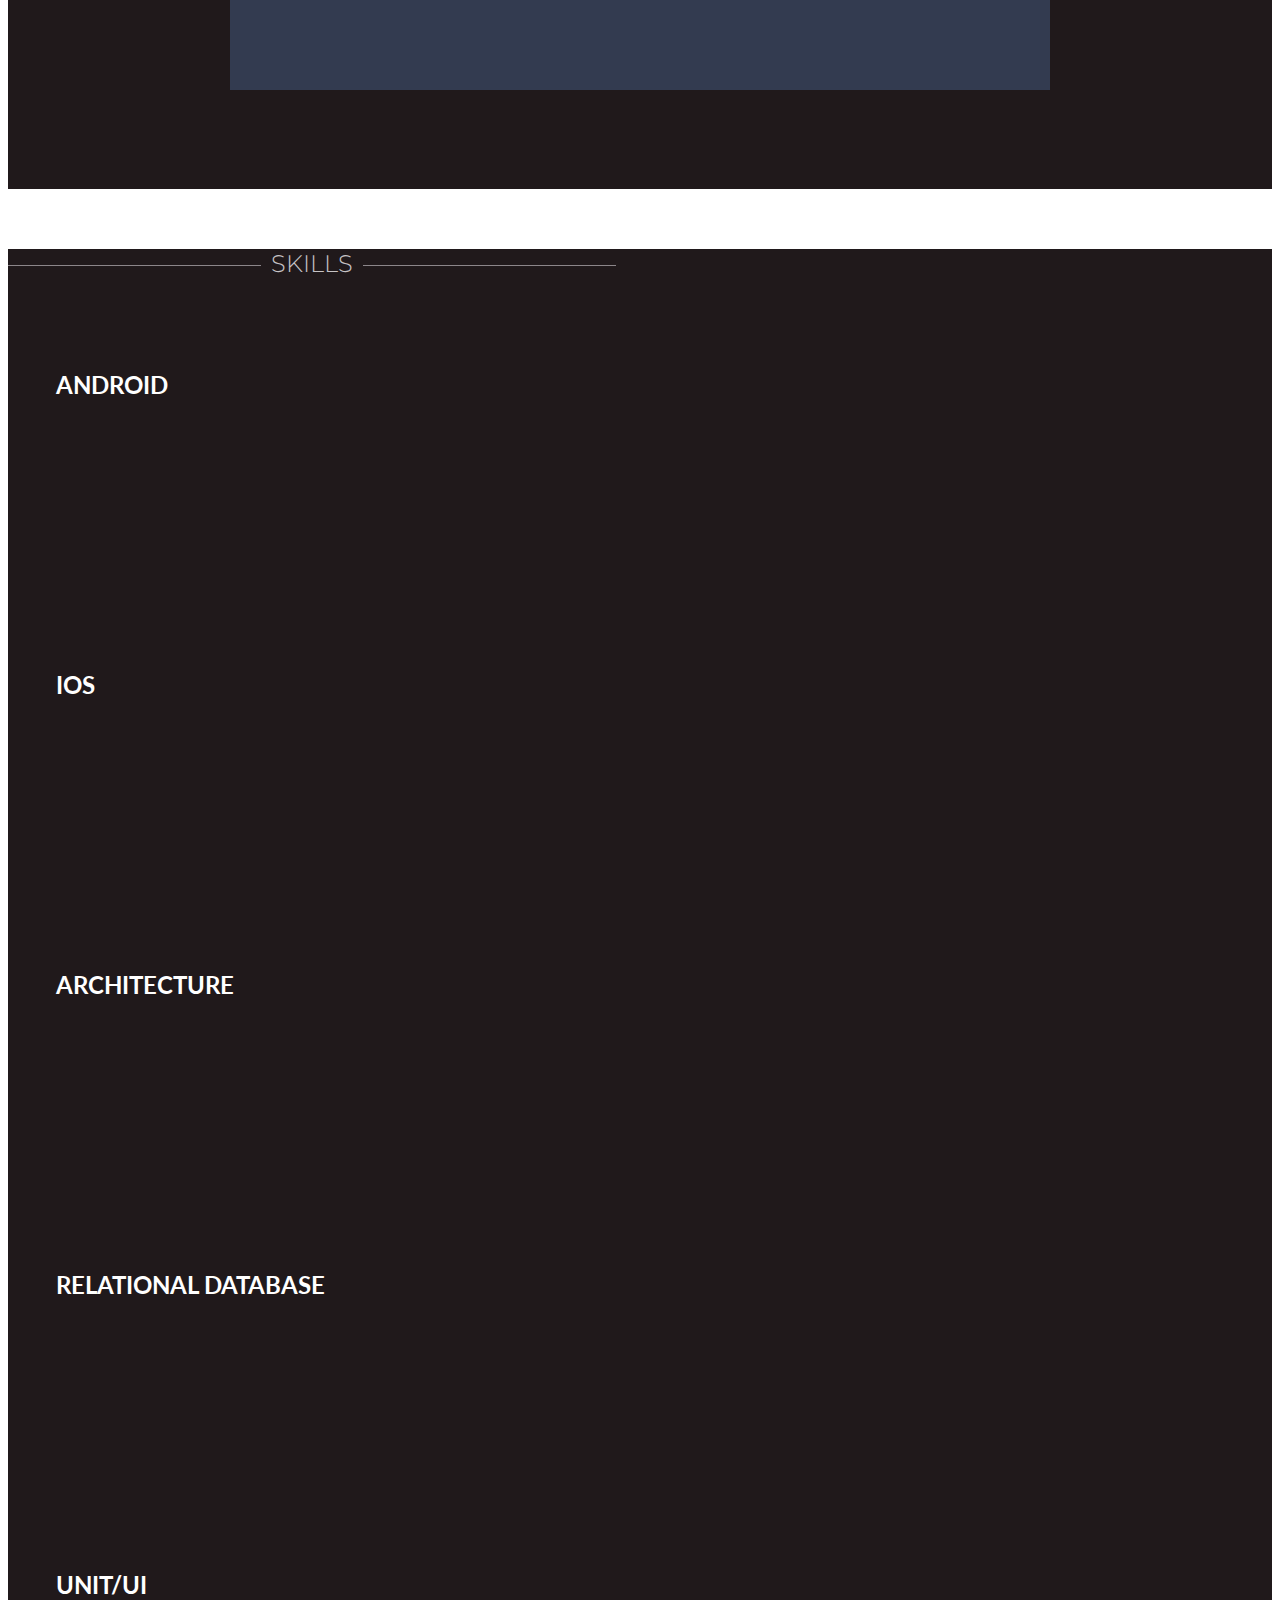
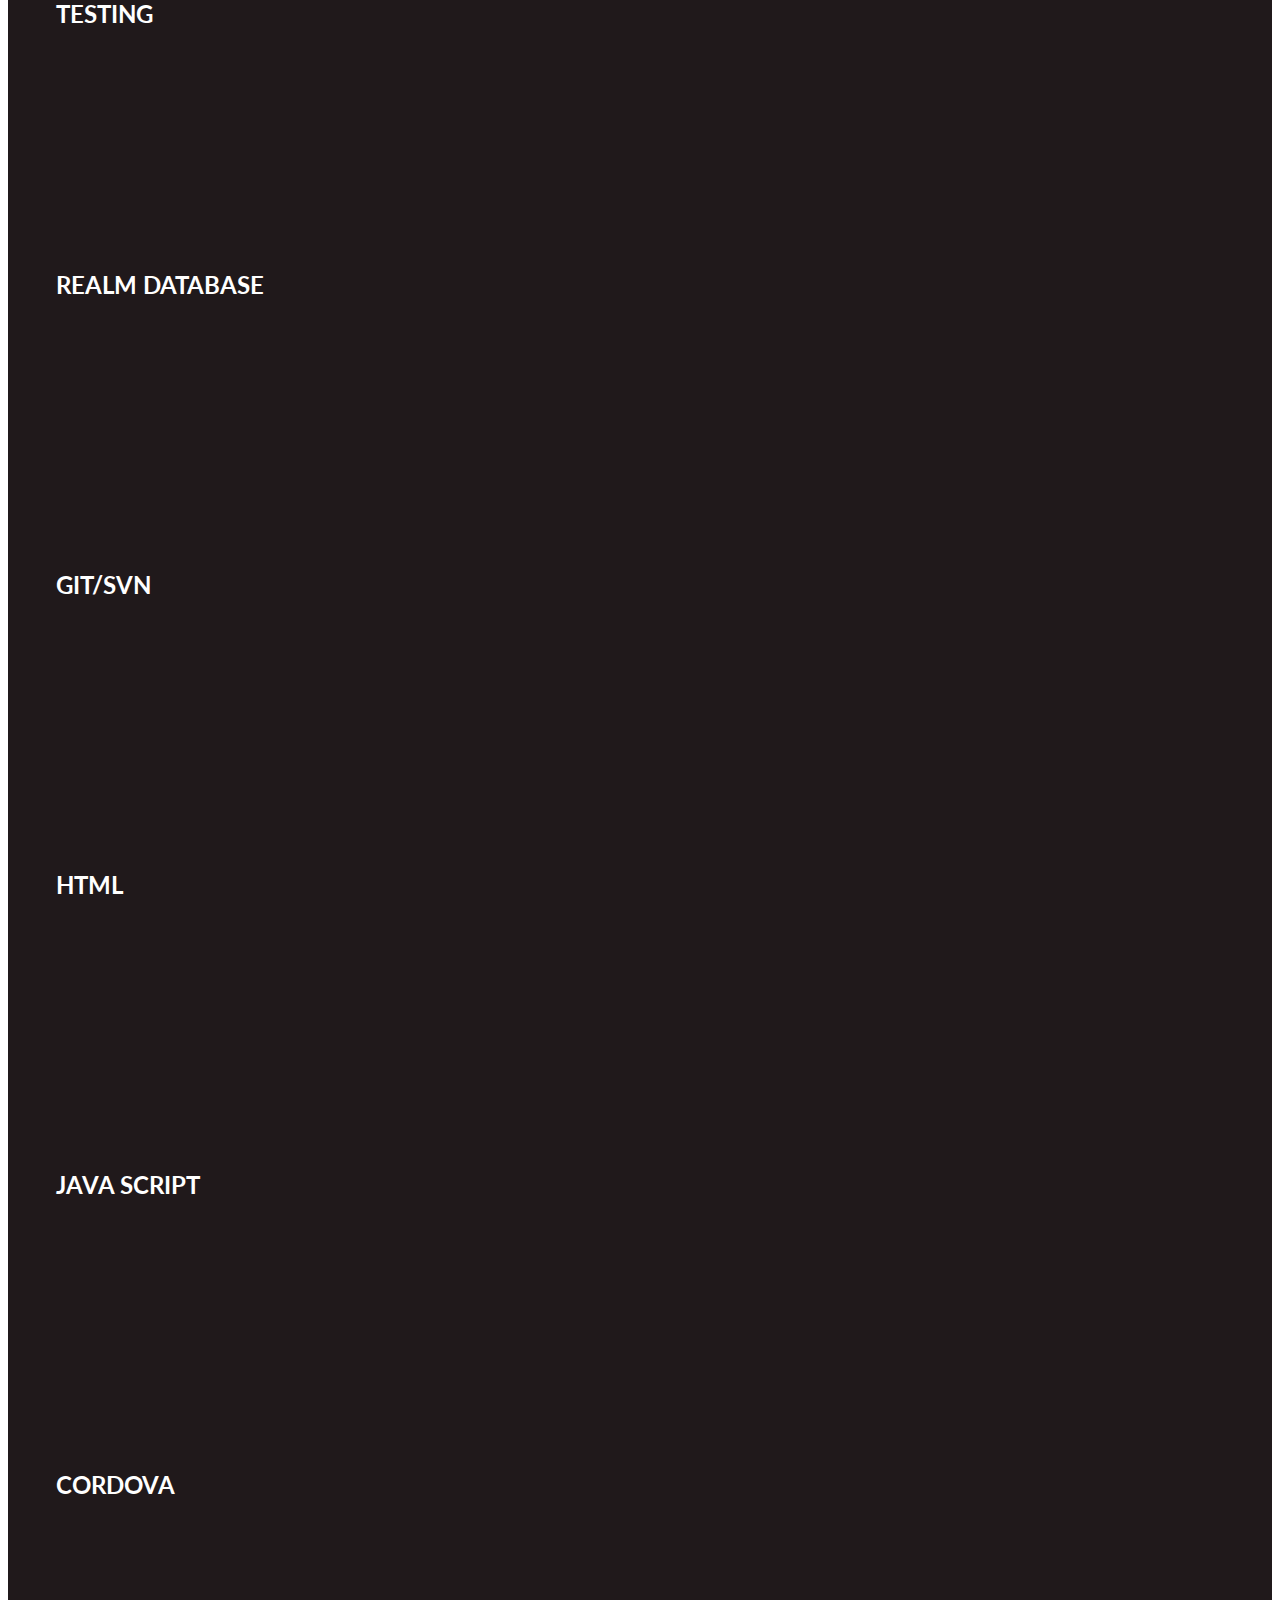
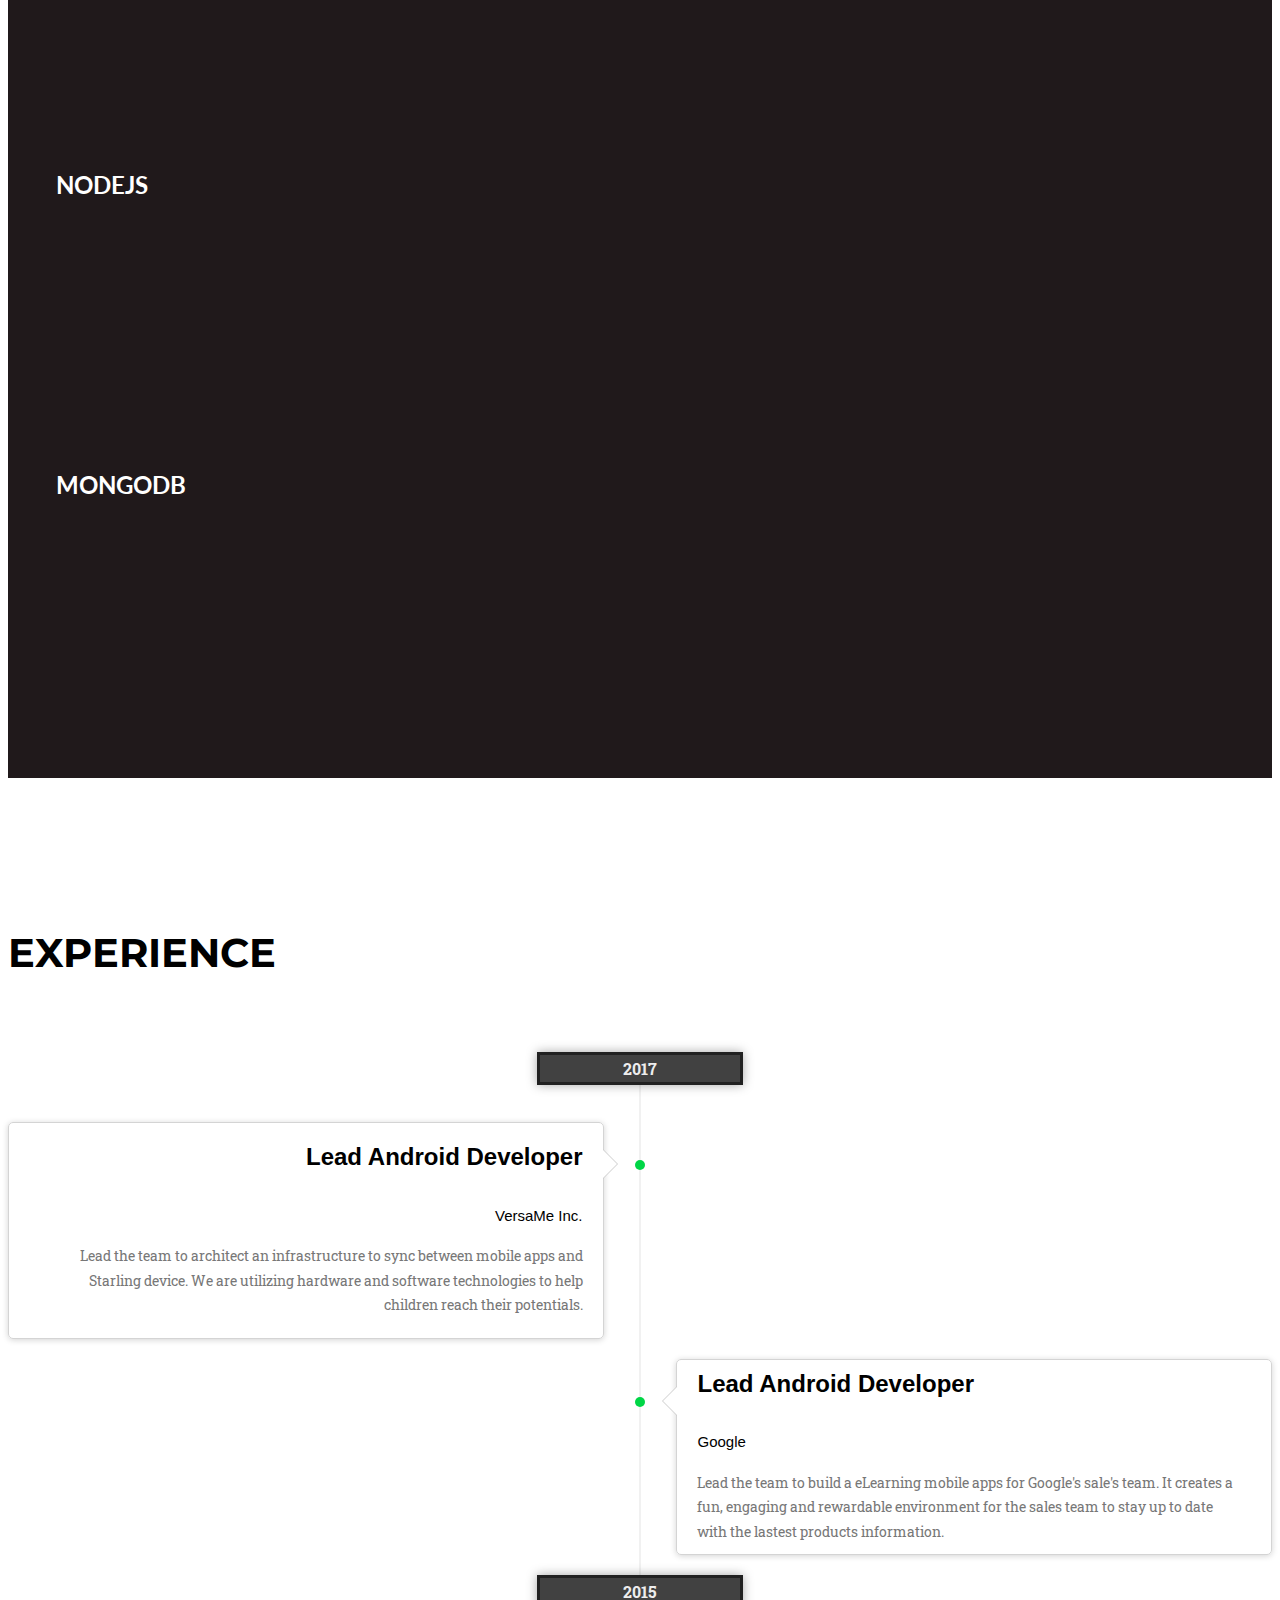
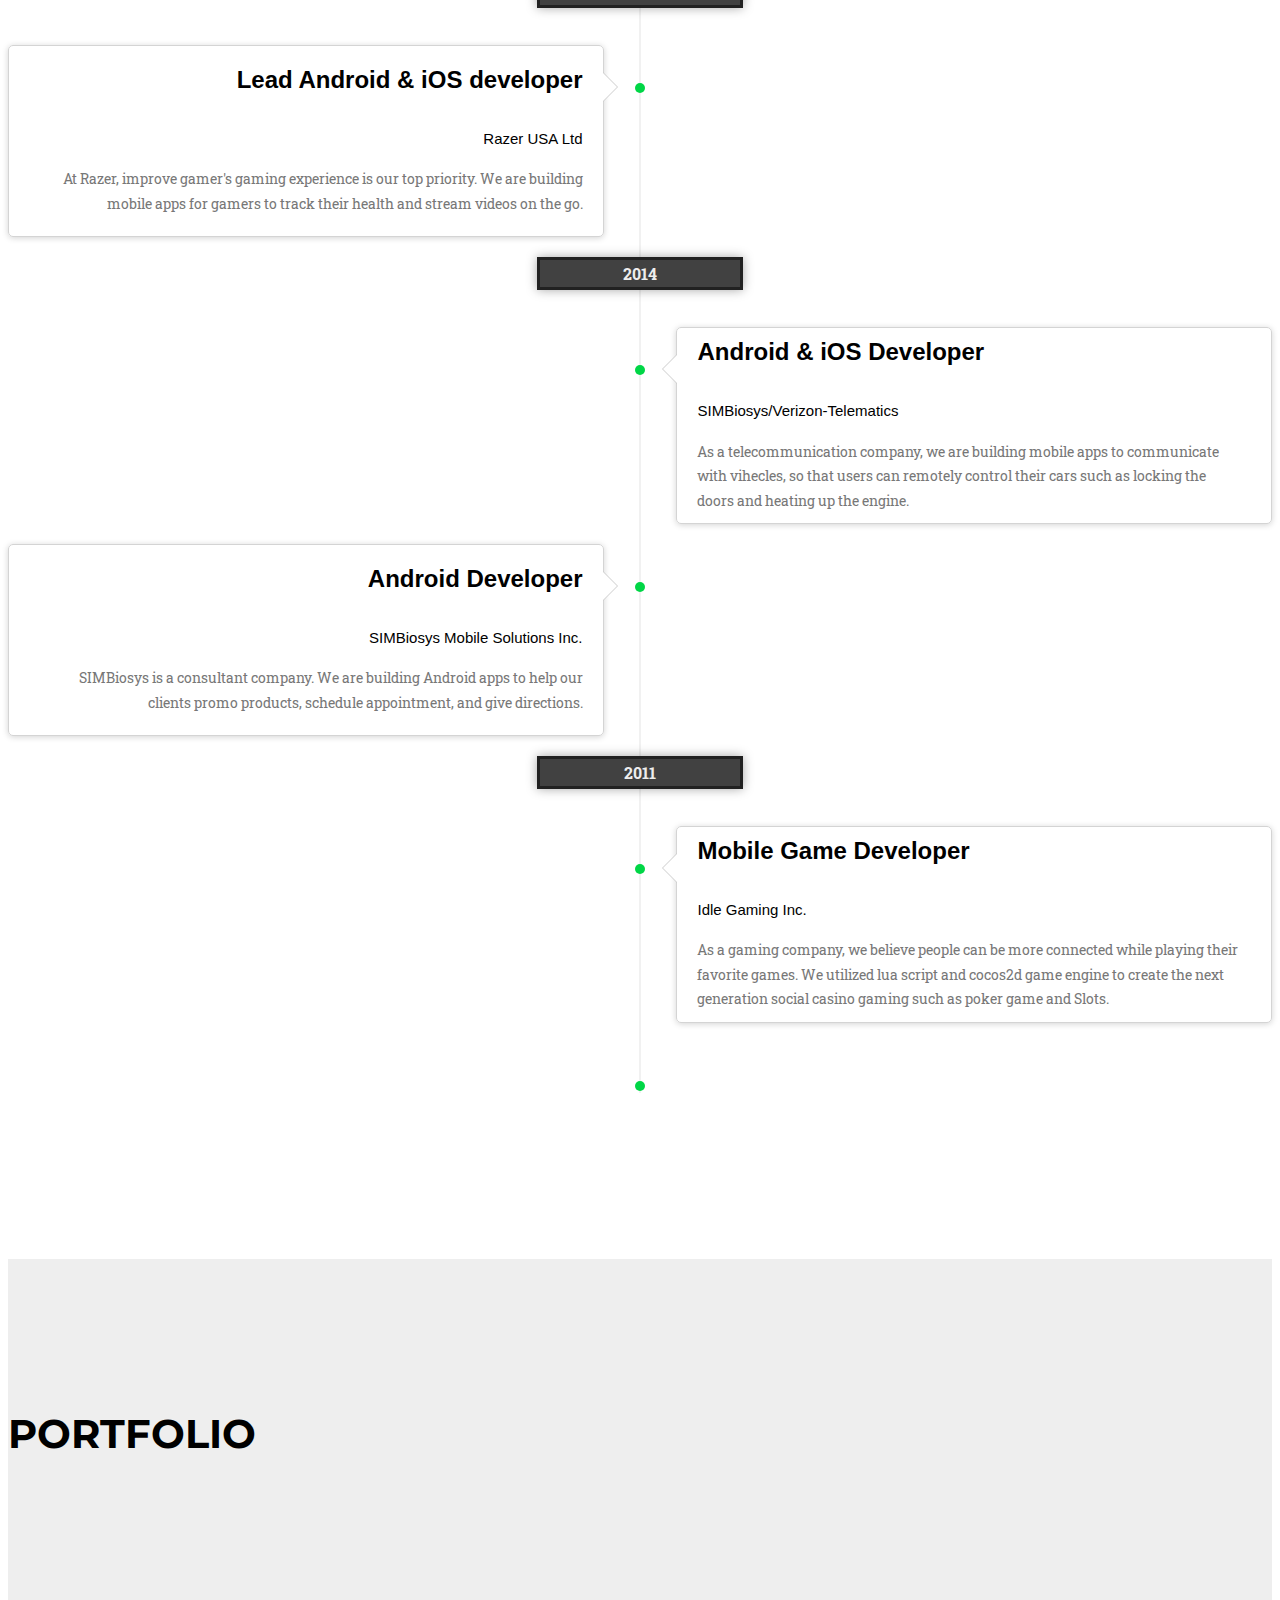
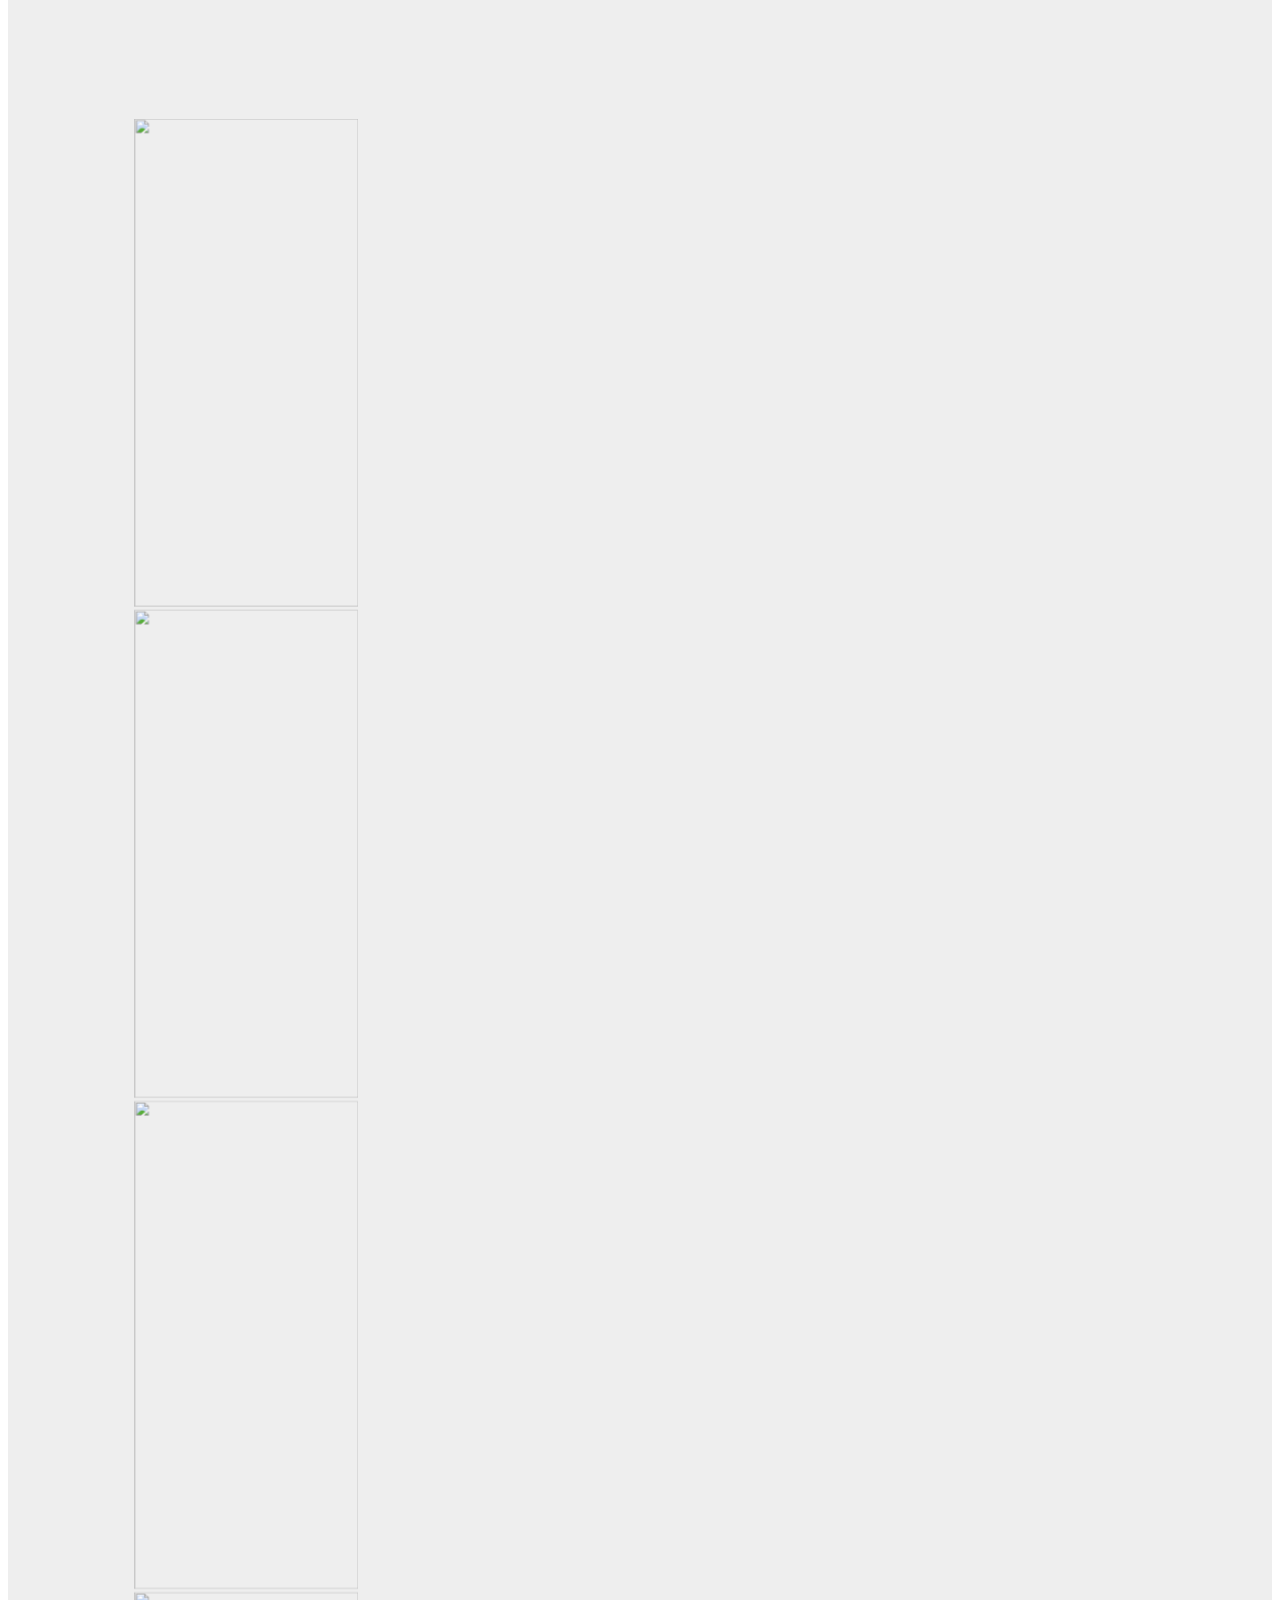
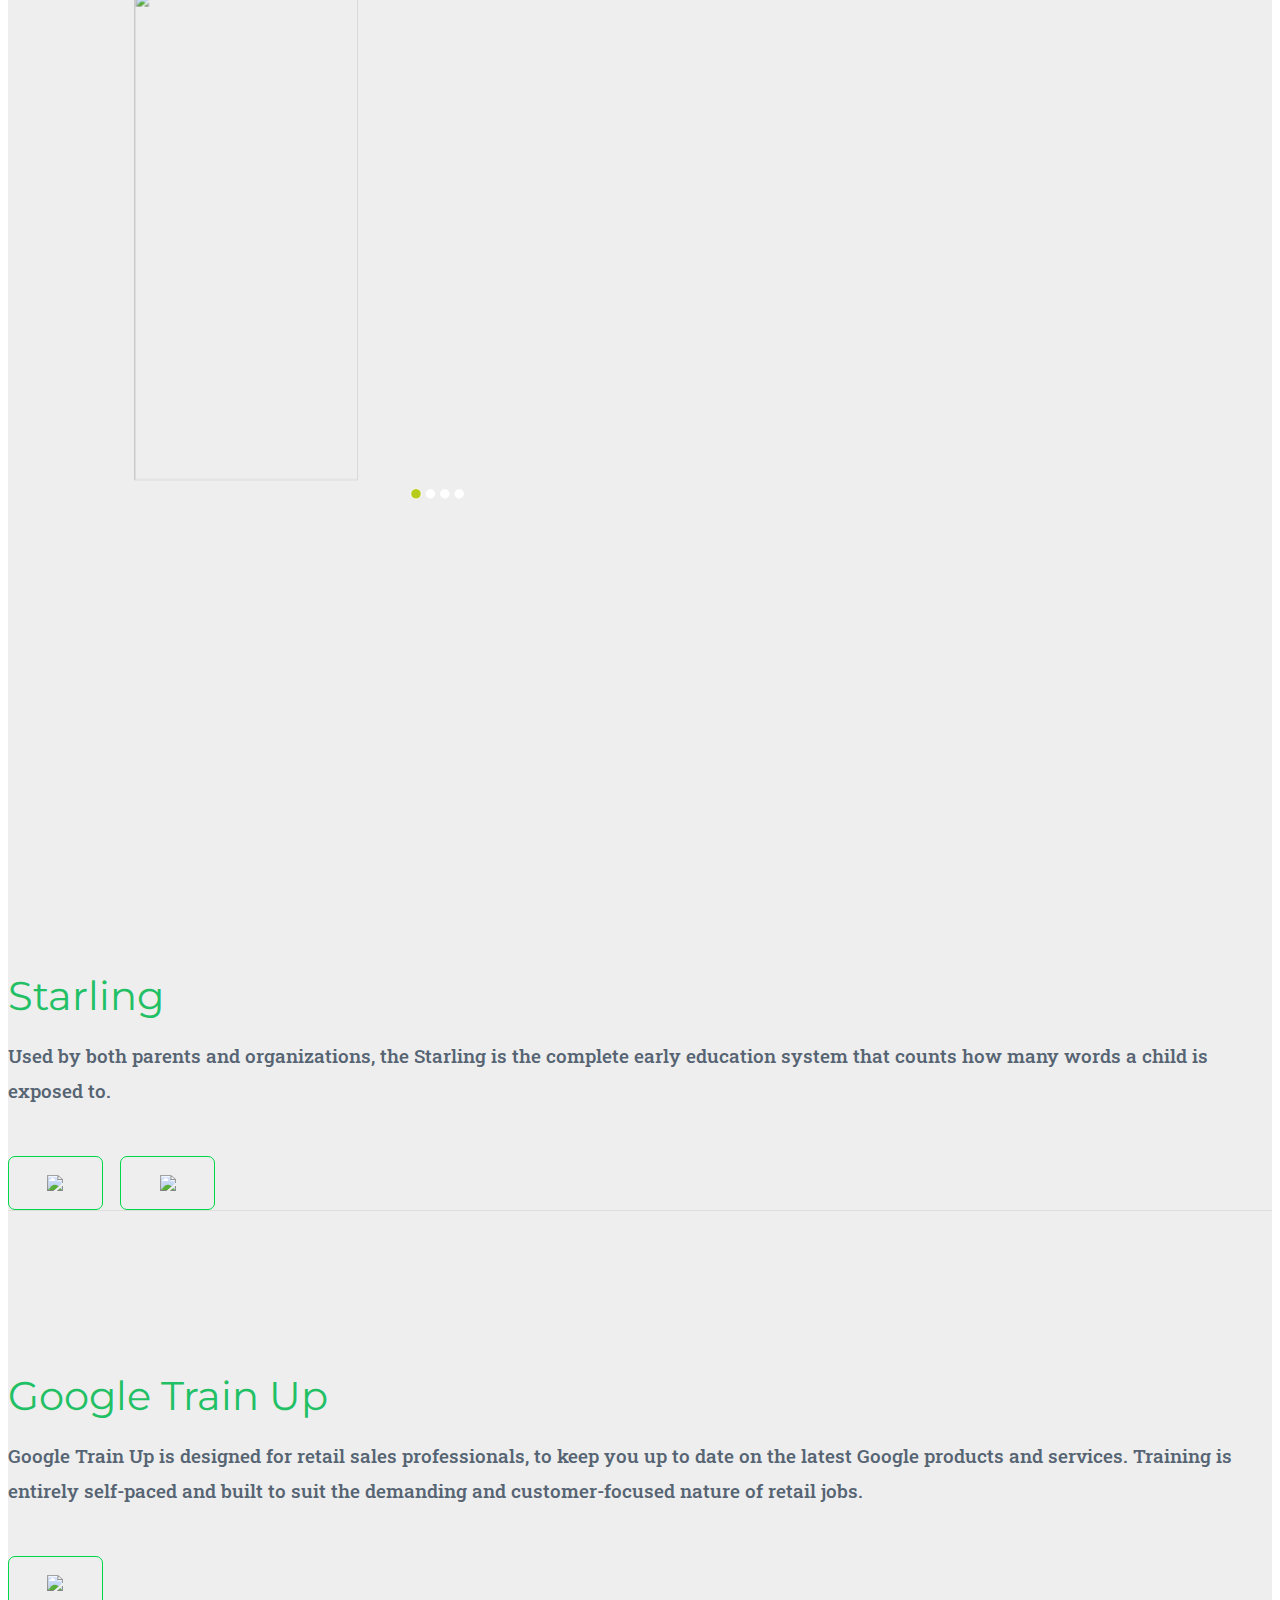
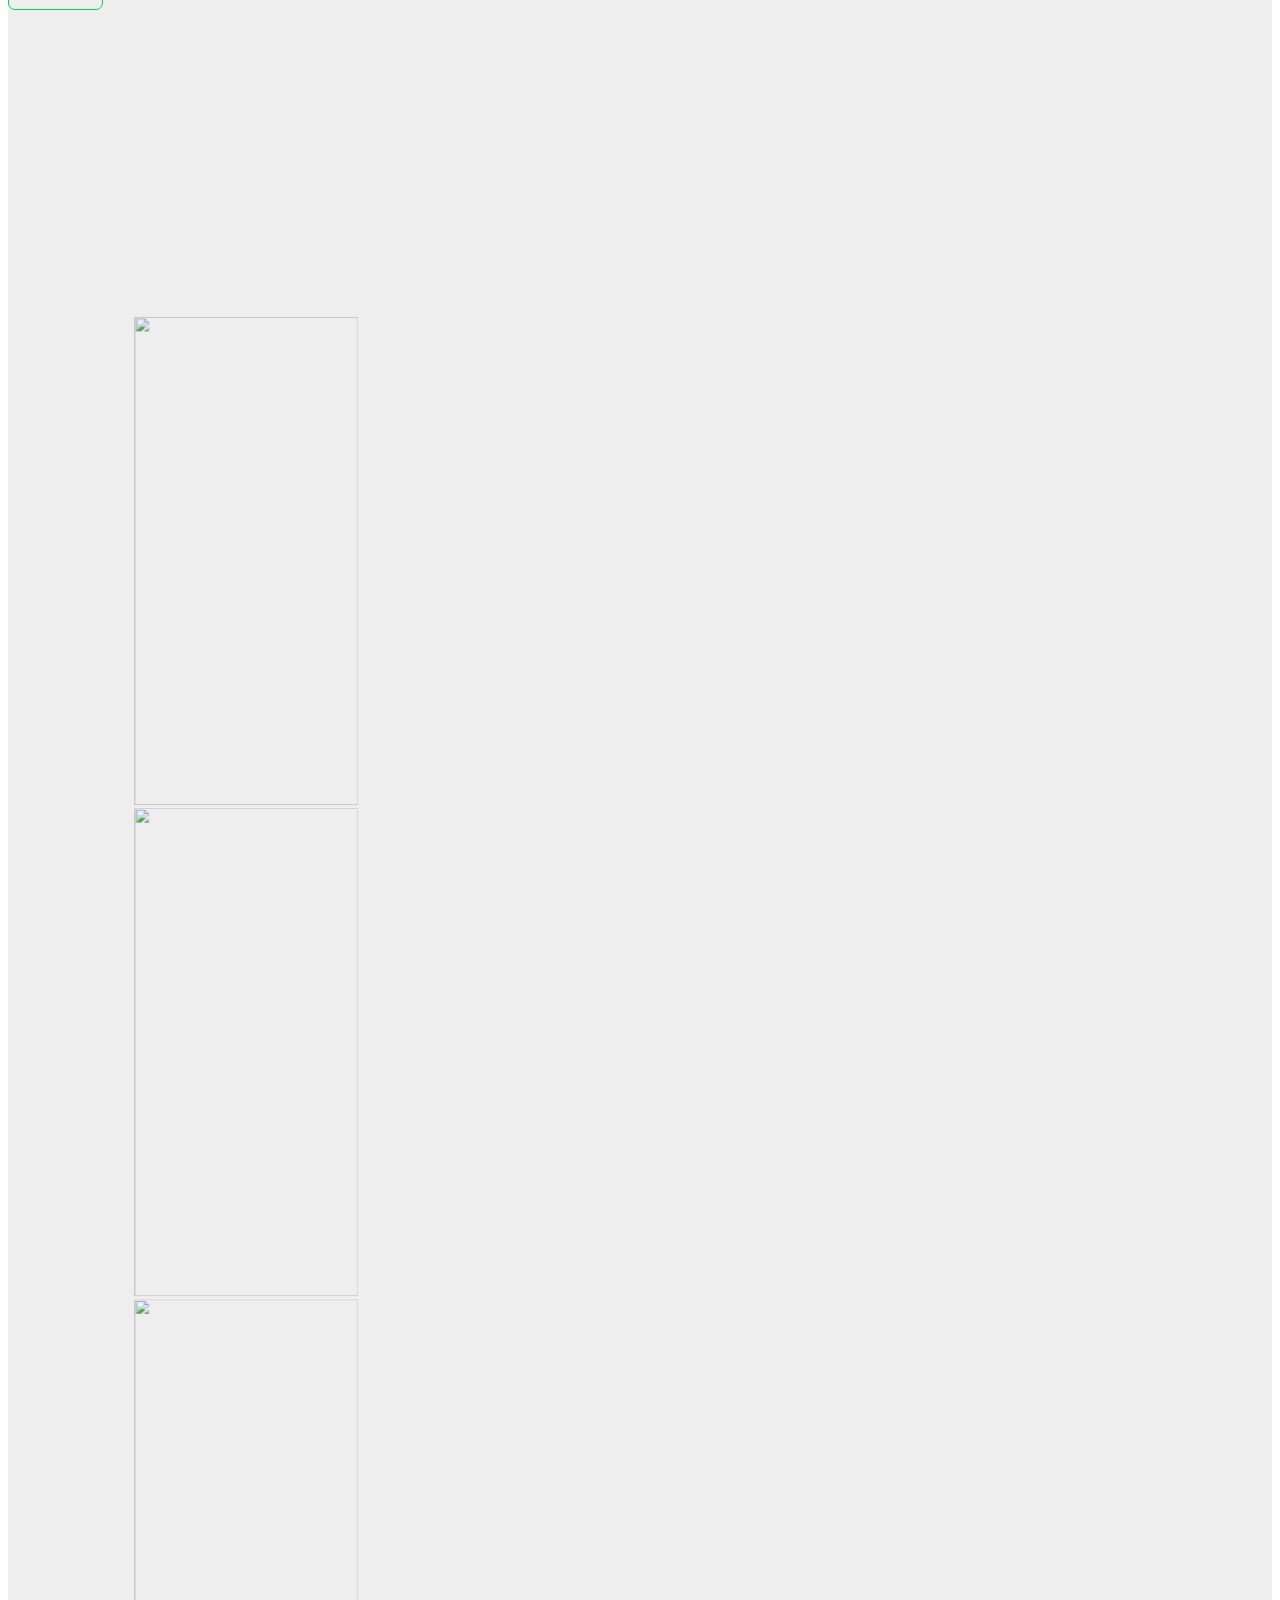
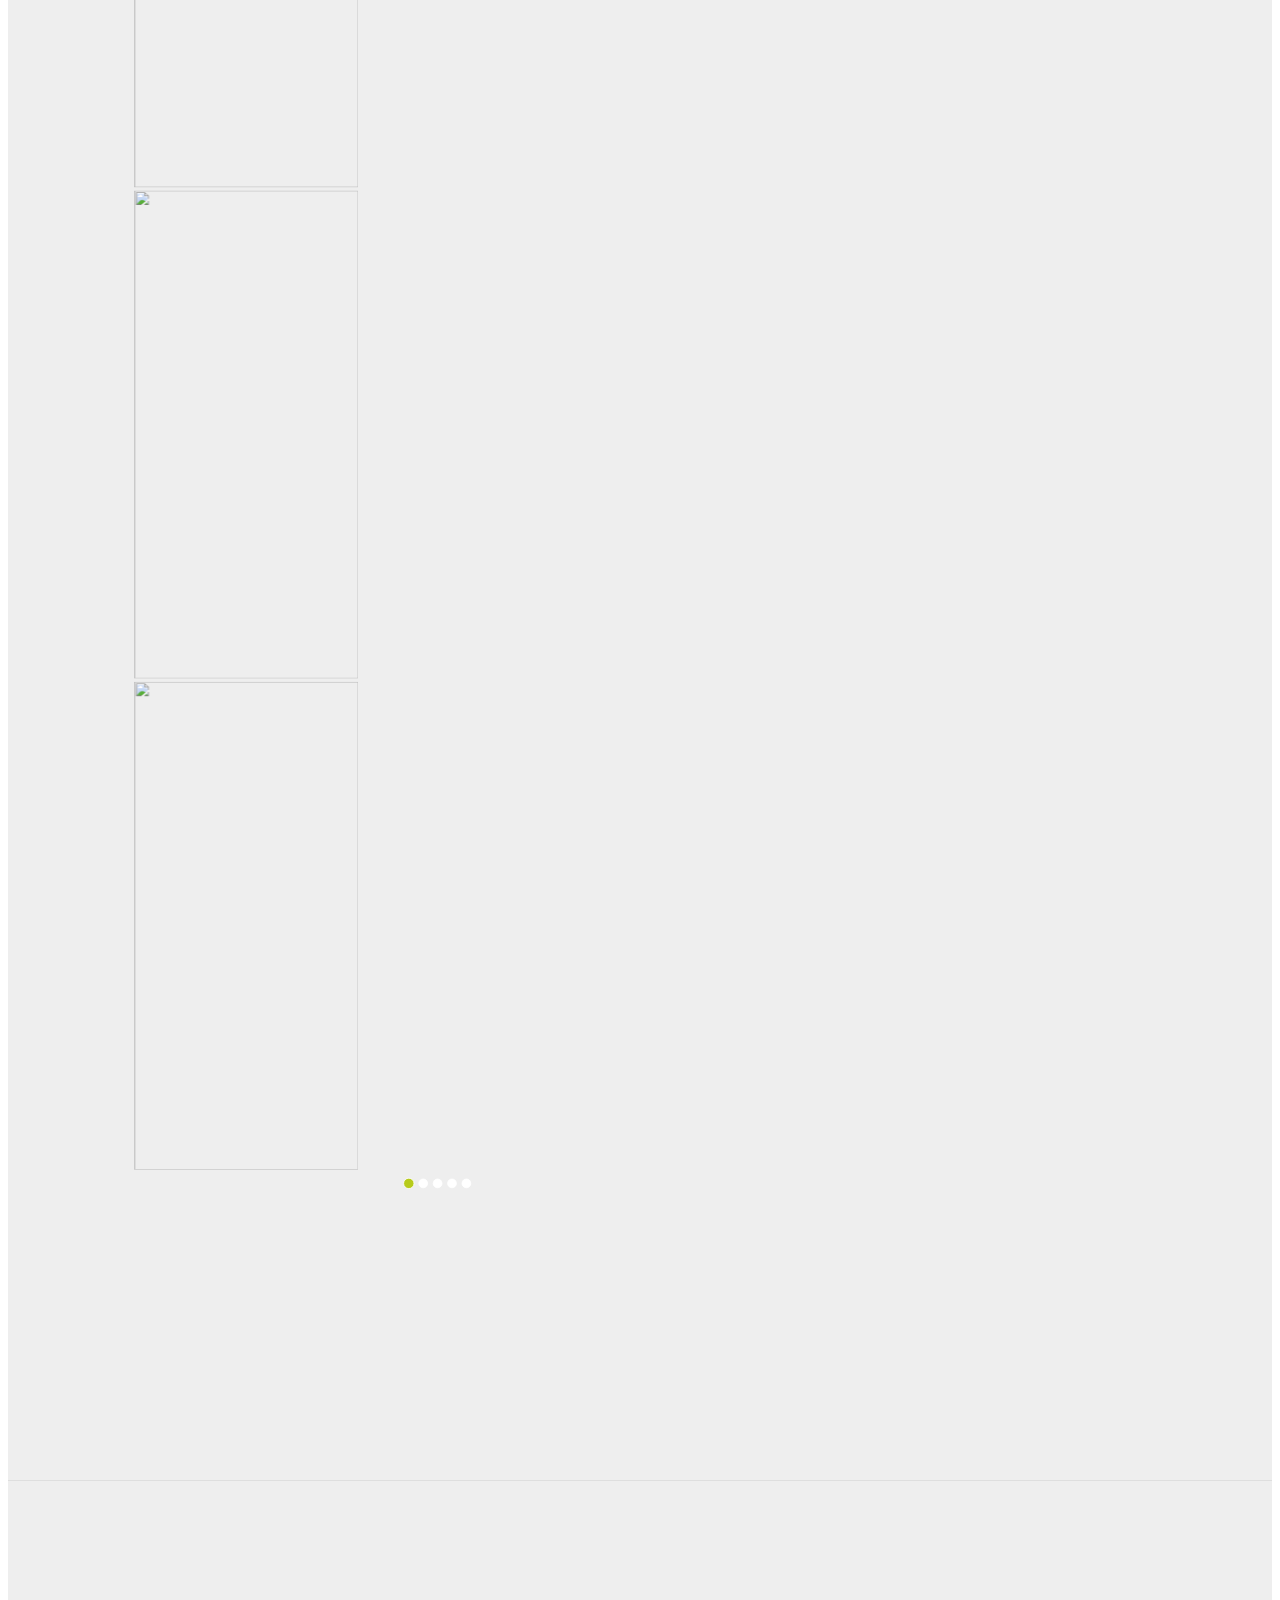
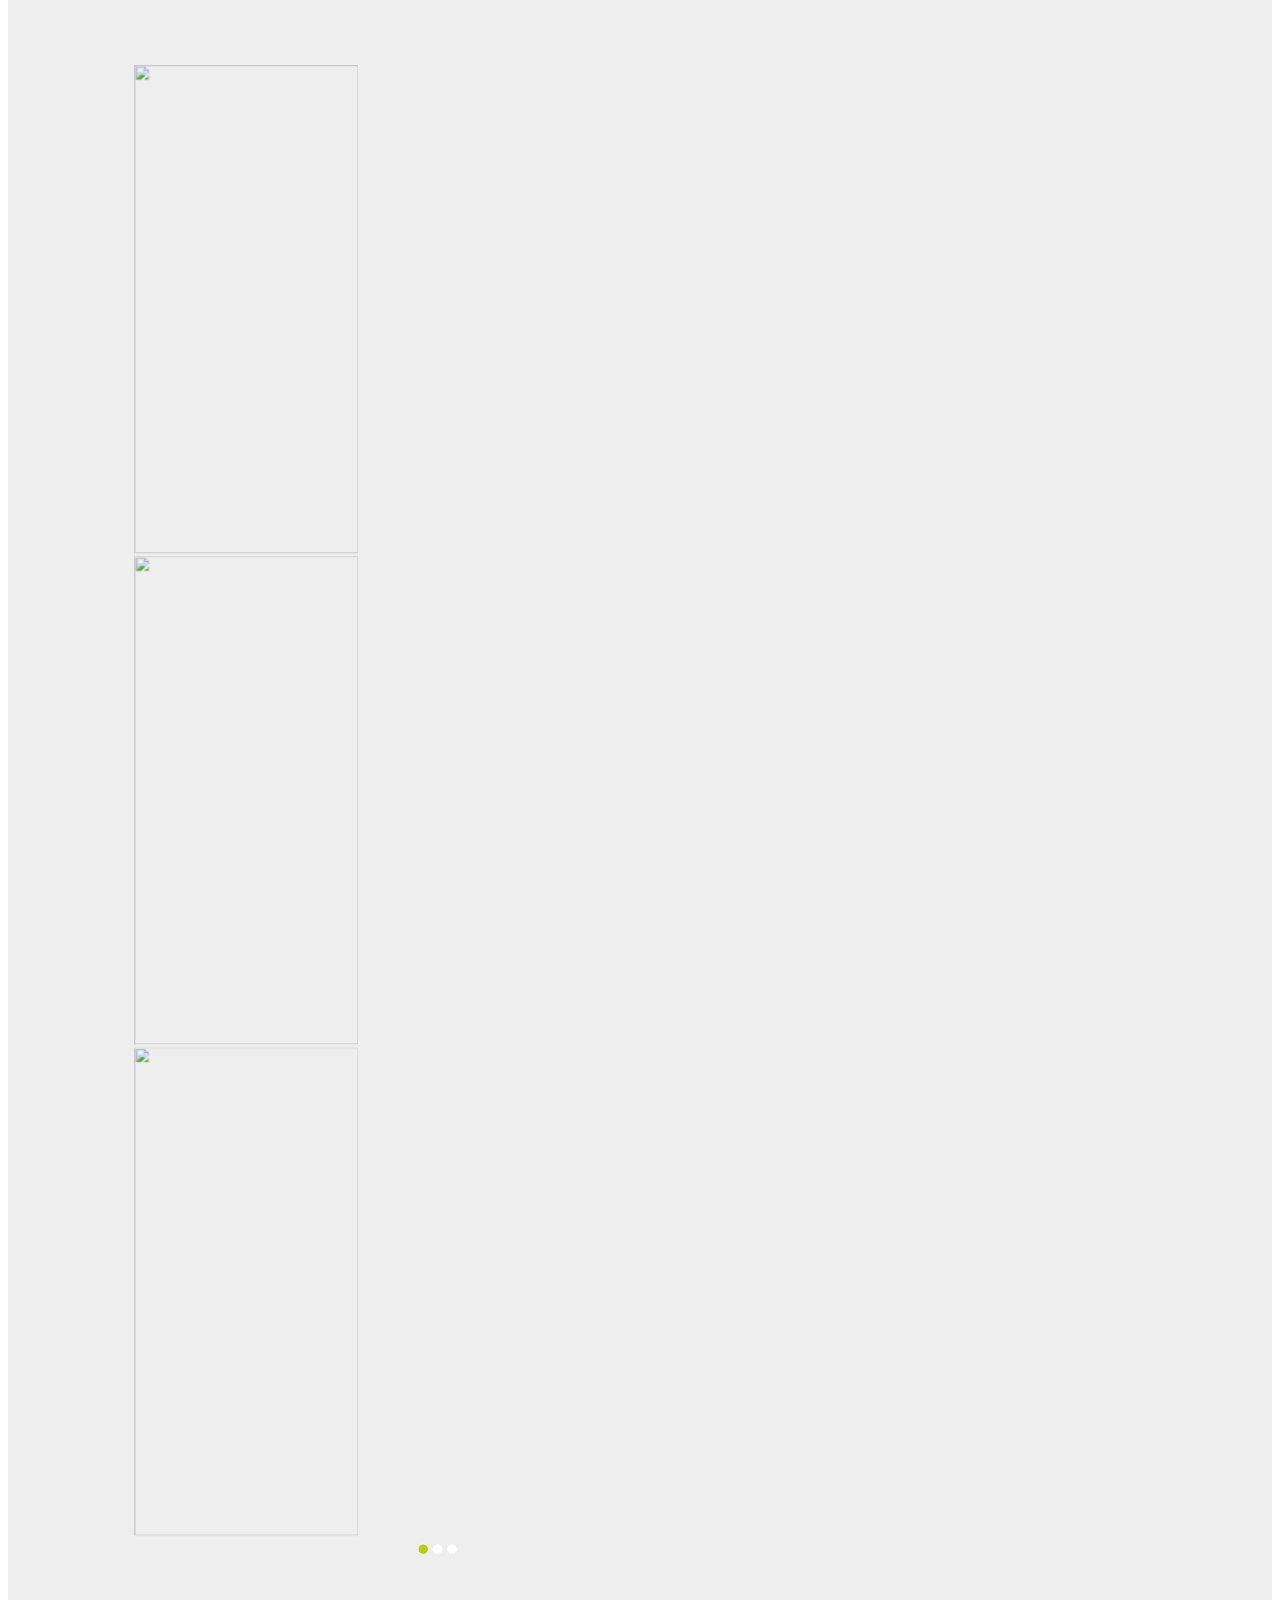
==== commit 7f44155b: "add selfLogo" ====
--- a/index.html
+++ b/index.html
@@ -68,6 +68,9 @@
                     <li>
                         <a class="page-scroll" href="#contact">Contact</a>
                     </li>
+                    <li>
+                        <a class="page-scroll" href="BlogPage.html#page-top" id="blogsId">Blogs</a>
+                    </li>
                 </ul>
             </div>
             <!-- /.navbar-collapse -->
@@ -75,7 +78,8 @@
         <!-- /.container-fluid -->
     </nav>
     
-    <img id="selfLogoId" src="img/selflogo.png" alt="">
+    <img id="selfLogoId" src="img/selfLogo.png" alt="">
+    <img id="skillsLogoId" src="img/skillsLogo.png" alt="">
     <!-- About Section -->
     <section id="about">
         <div class="text-center">
@@ -86,11 +90,7 @@
     </section>
 
     <!-- Header -->
-    <header >
-        <div class="container">
-            <div class="intro-text">
-            </div>
-        </div>
+    <header class="homePage">
     </header>
     <div class="skills-padding"></div> <!-- use padding like this to create easy scrolling to skills -->
     <!------SKILLS Starts--------->
--- a/css/agency.css
+++ b/css/agency.css
@@ -15,12 +15,23 @@
 
 #selfLogoId{
     position: absolute;
-    max-width: 120%;
-    max-height: 120%;
+    max-width: 150%;
+    max-height: 150%;
     -webkit-transform: translateX(-50%);
     transform: translateX(-50%);
-    left: 58.5%;
+    left: 84.5%;
     top: 14%;
+    z-index: 1000;
+}
+
+#skillsLogoId{
+    position: absolute;
+    max-width: 32%;
+    max-height: 32%;
+    -webkit-transform: translateX(-50%);
+    transform: translateX(-50%);
+    left: 53%;
+    top: 28%;
     z-index: 1000;
 }
 
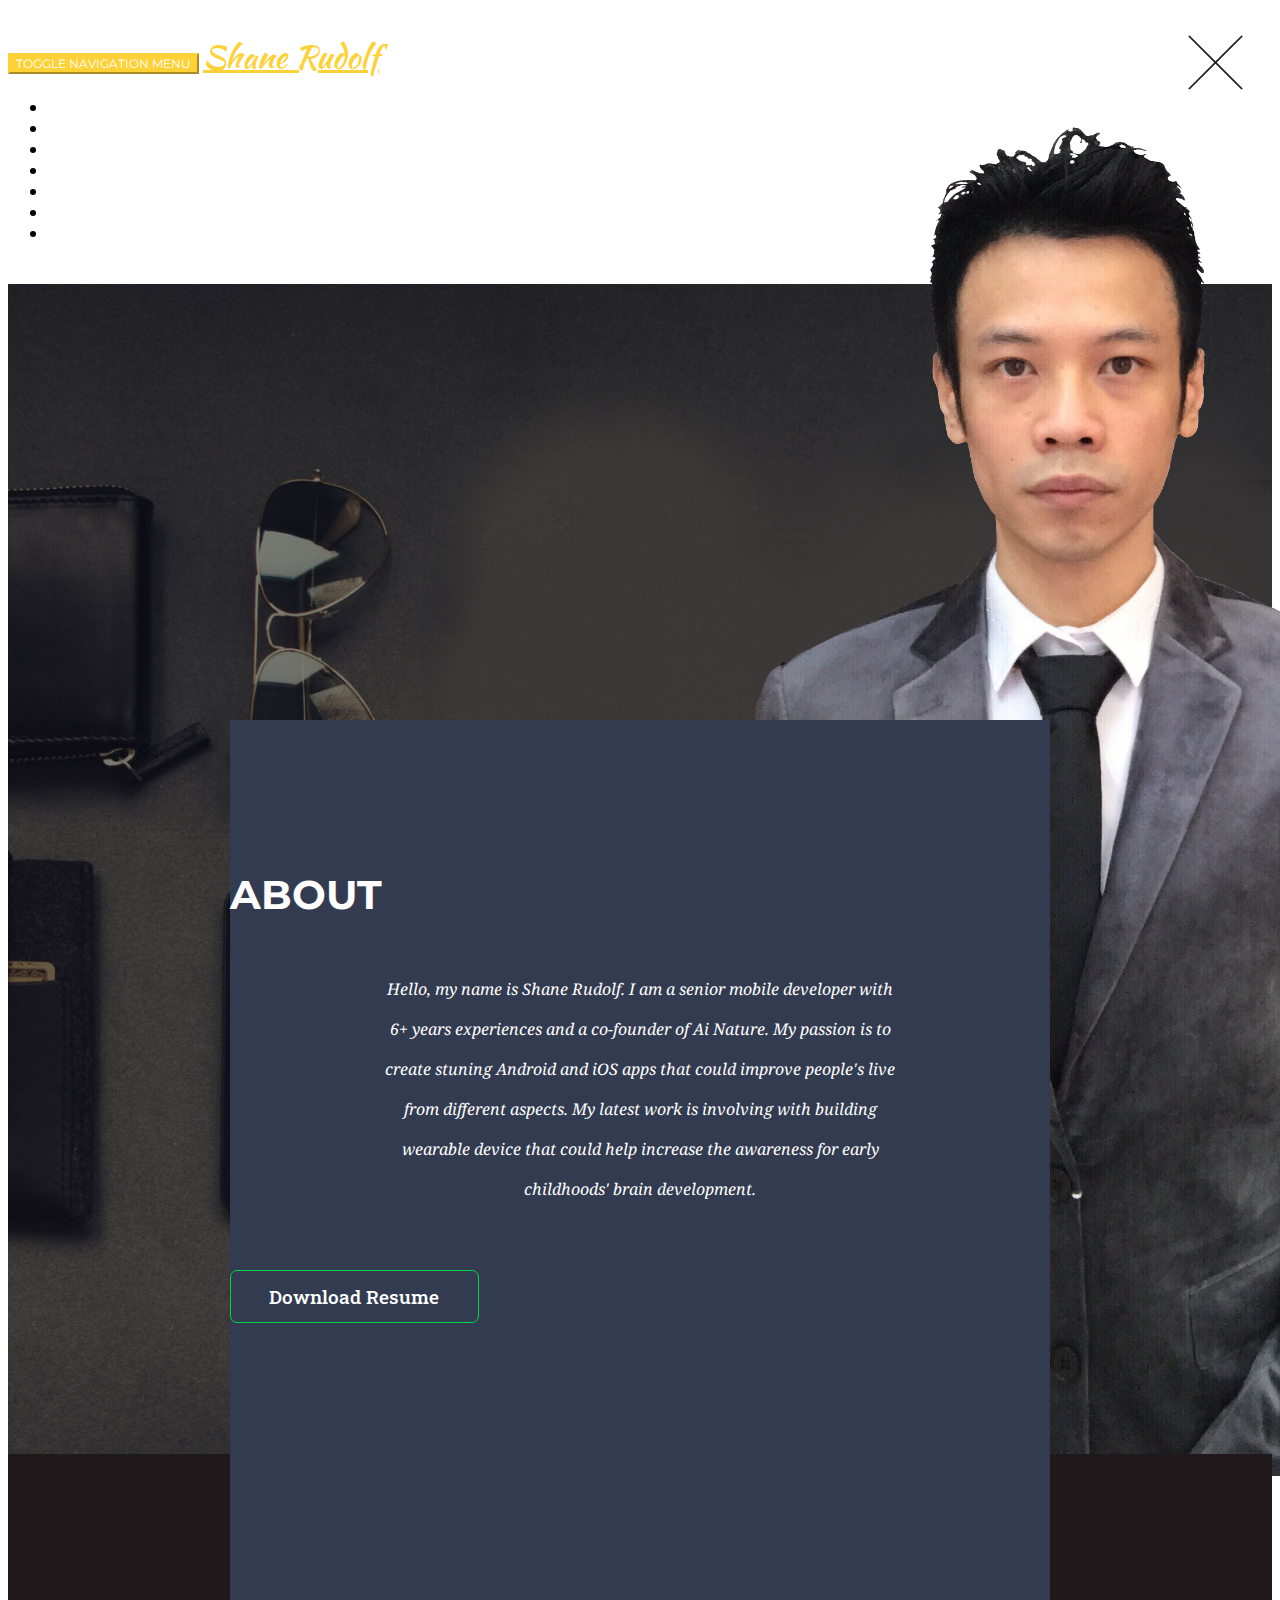
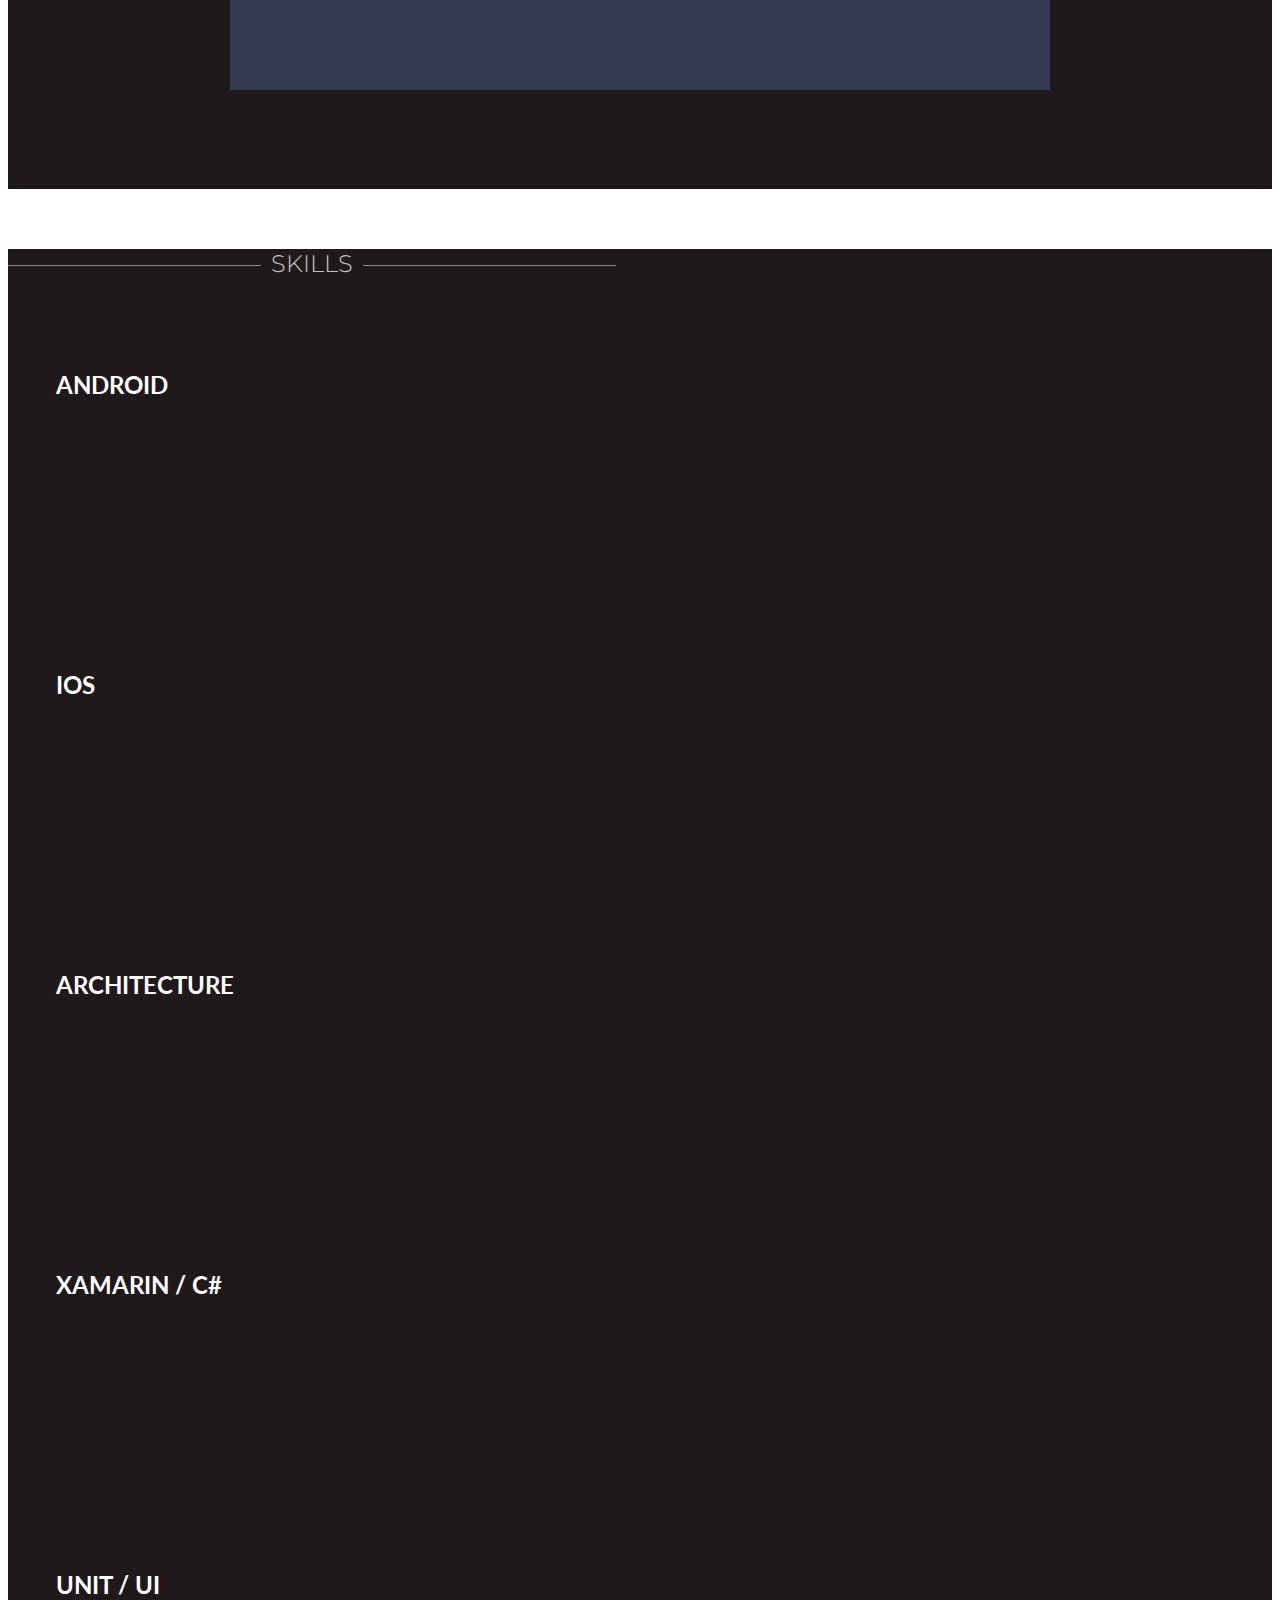
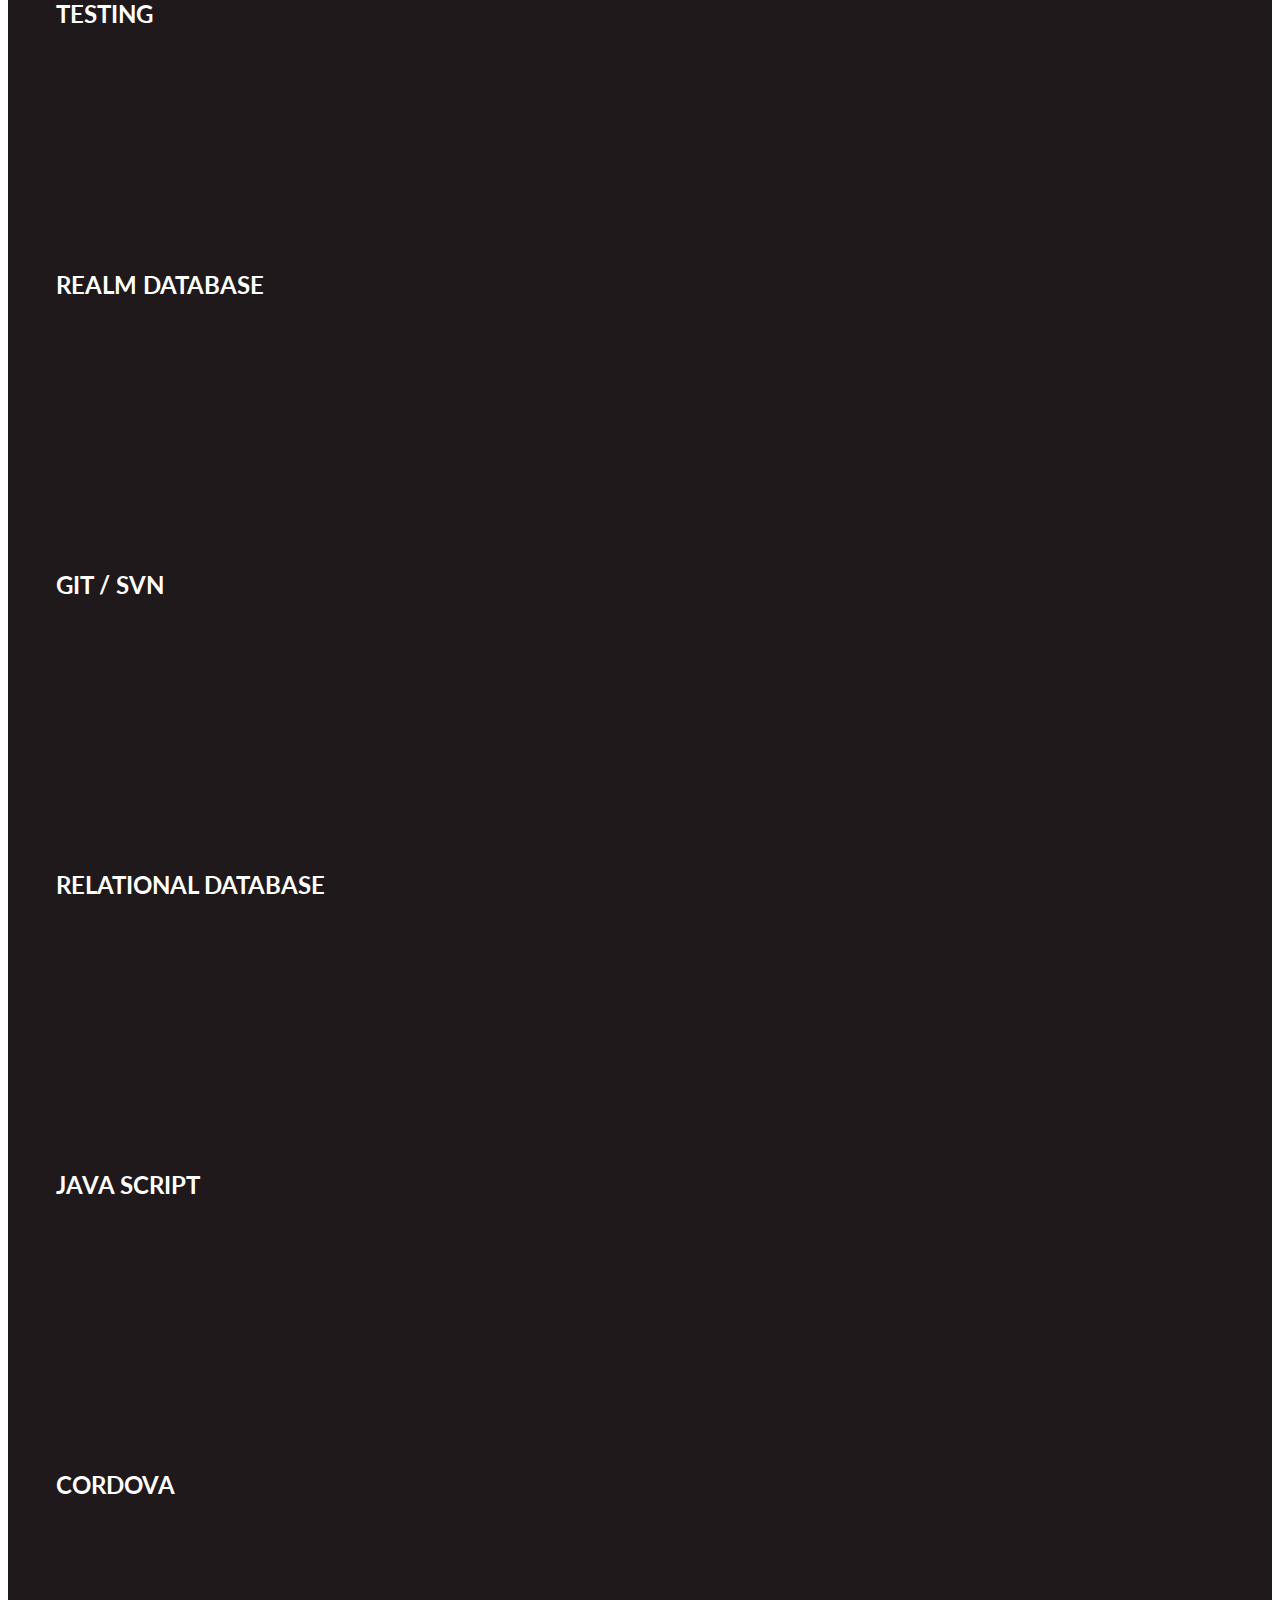
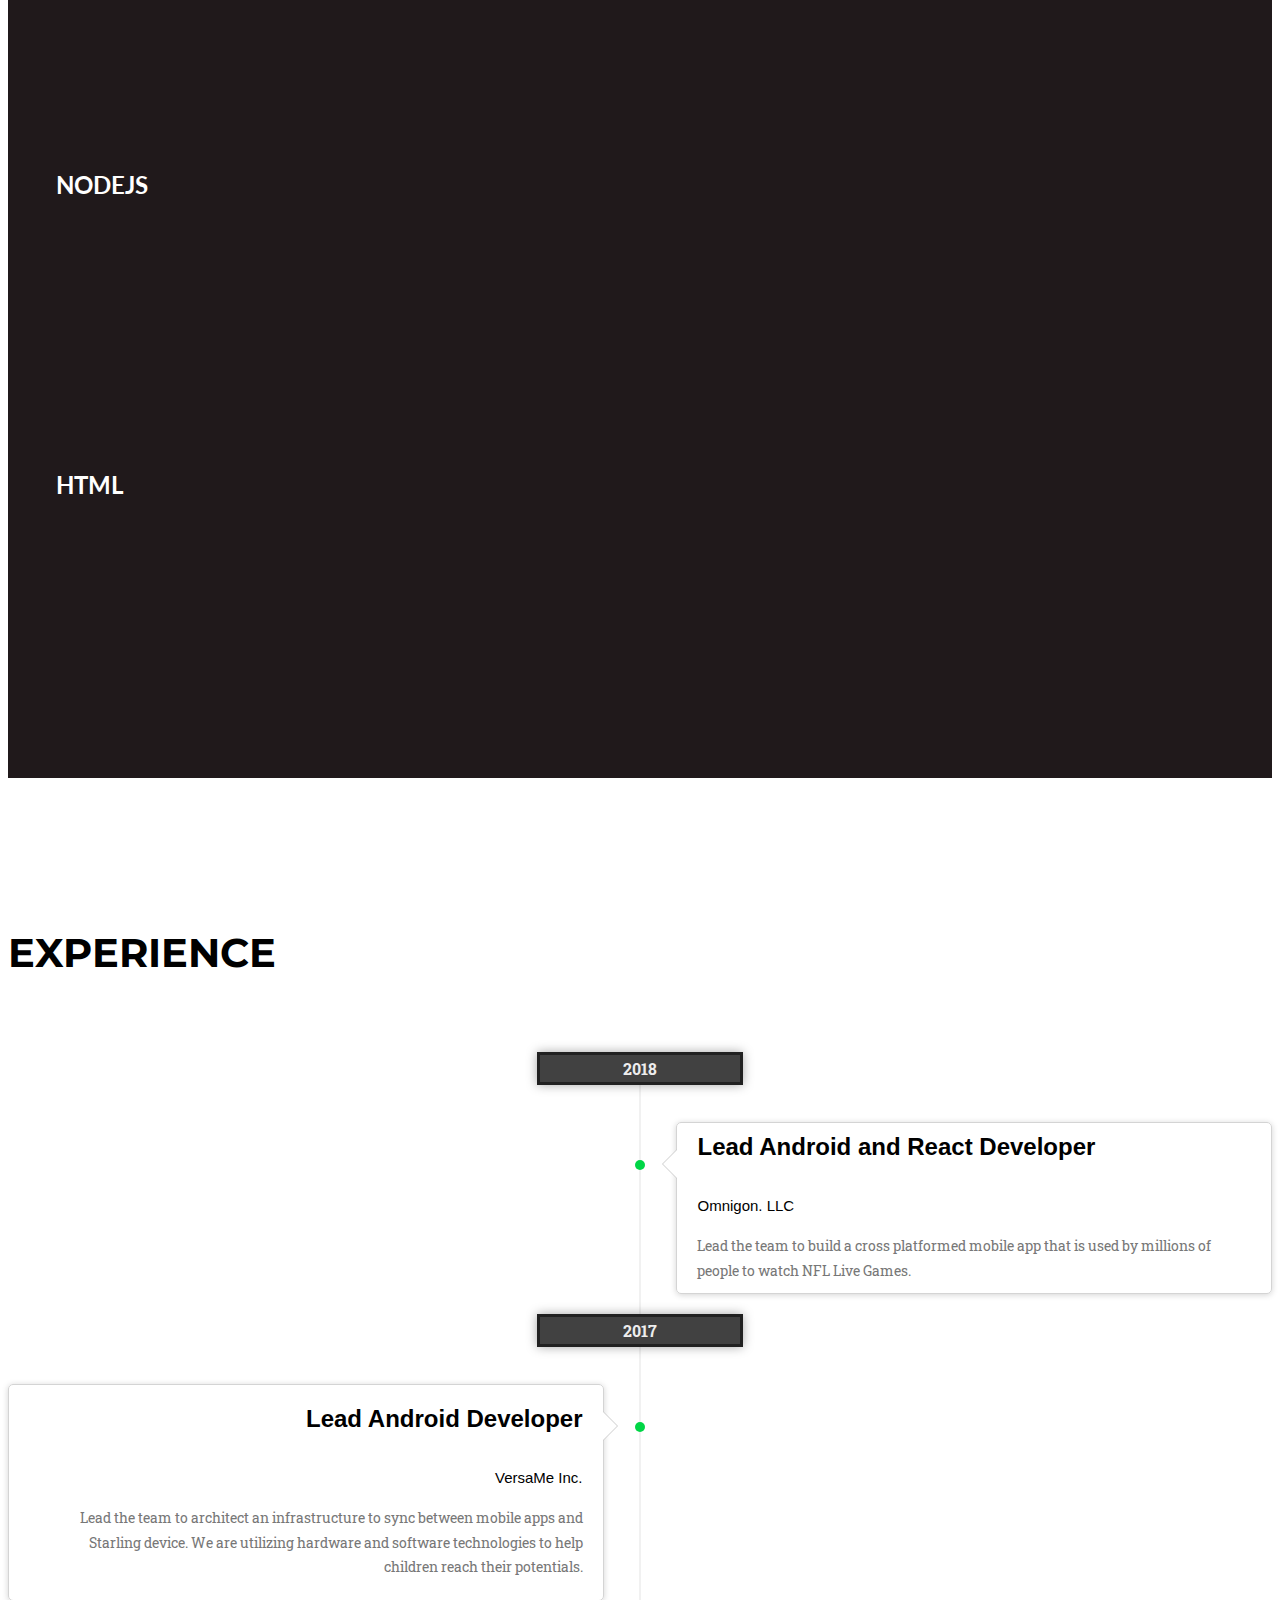
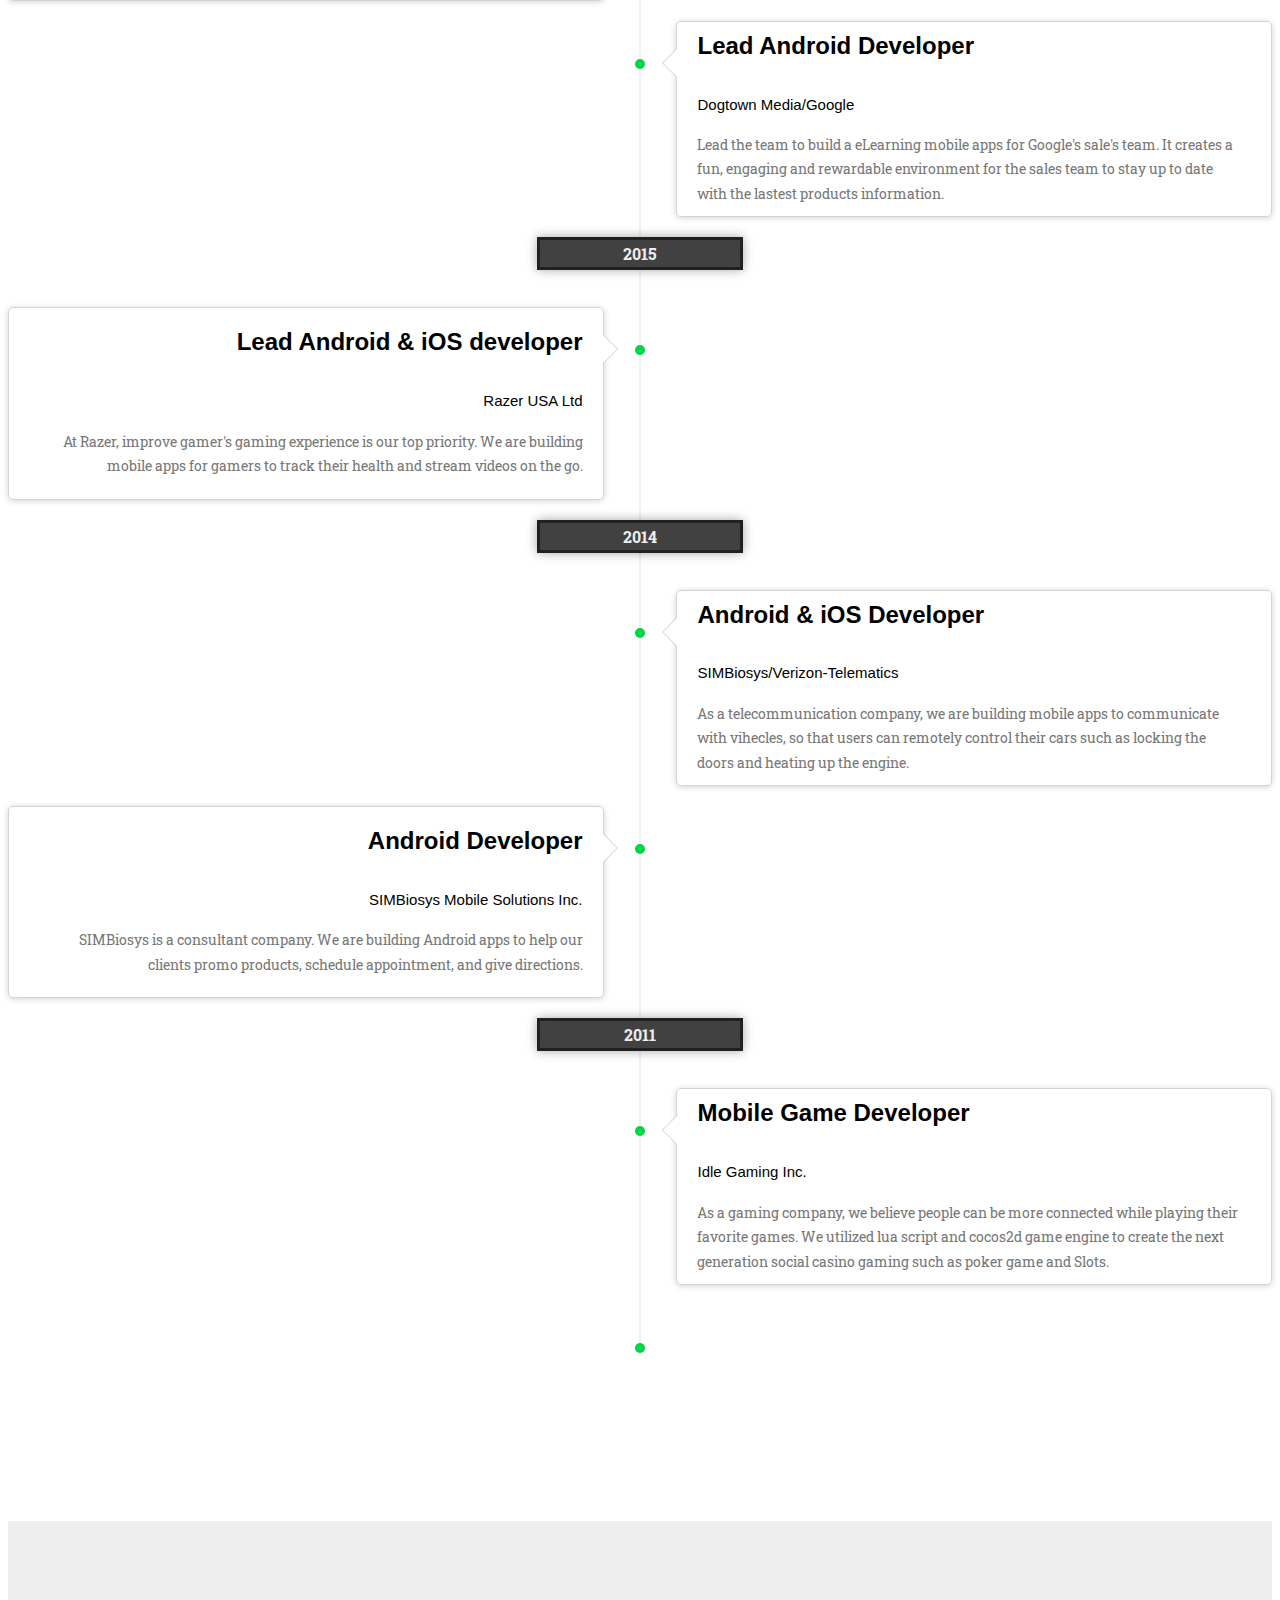
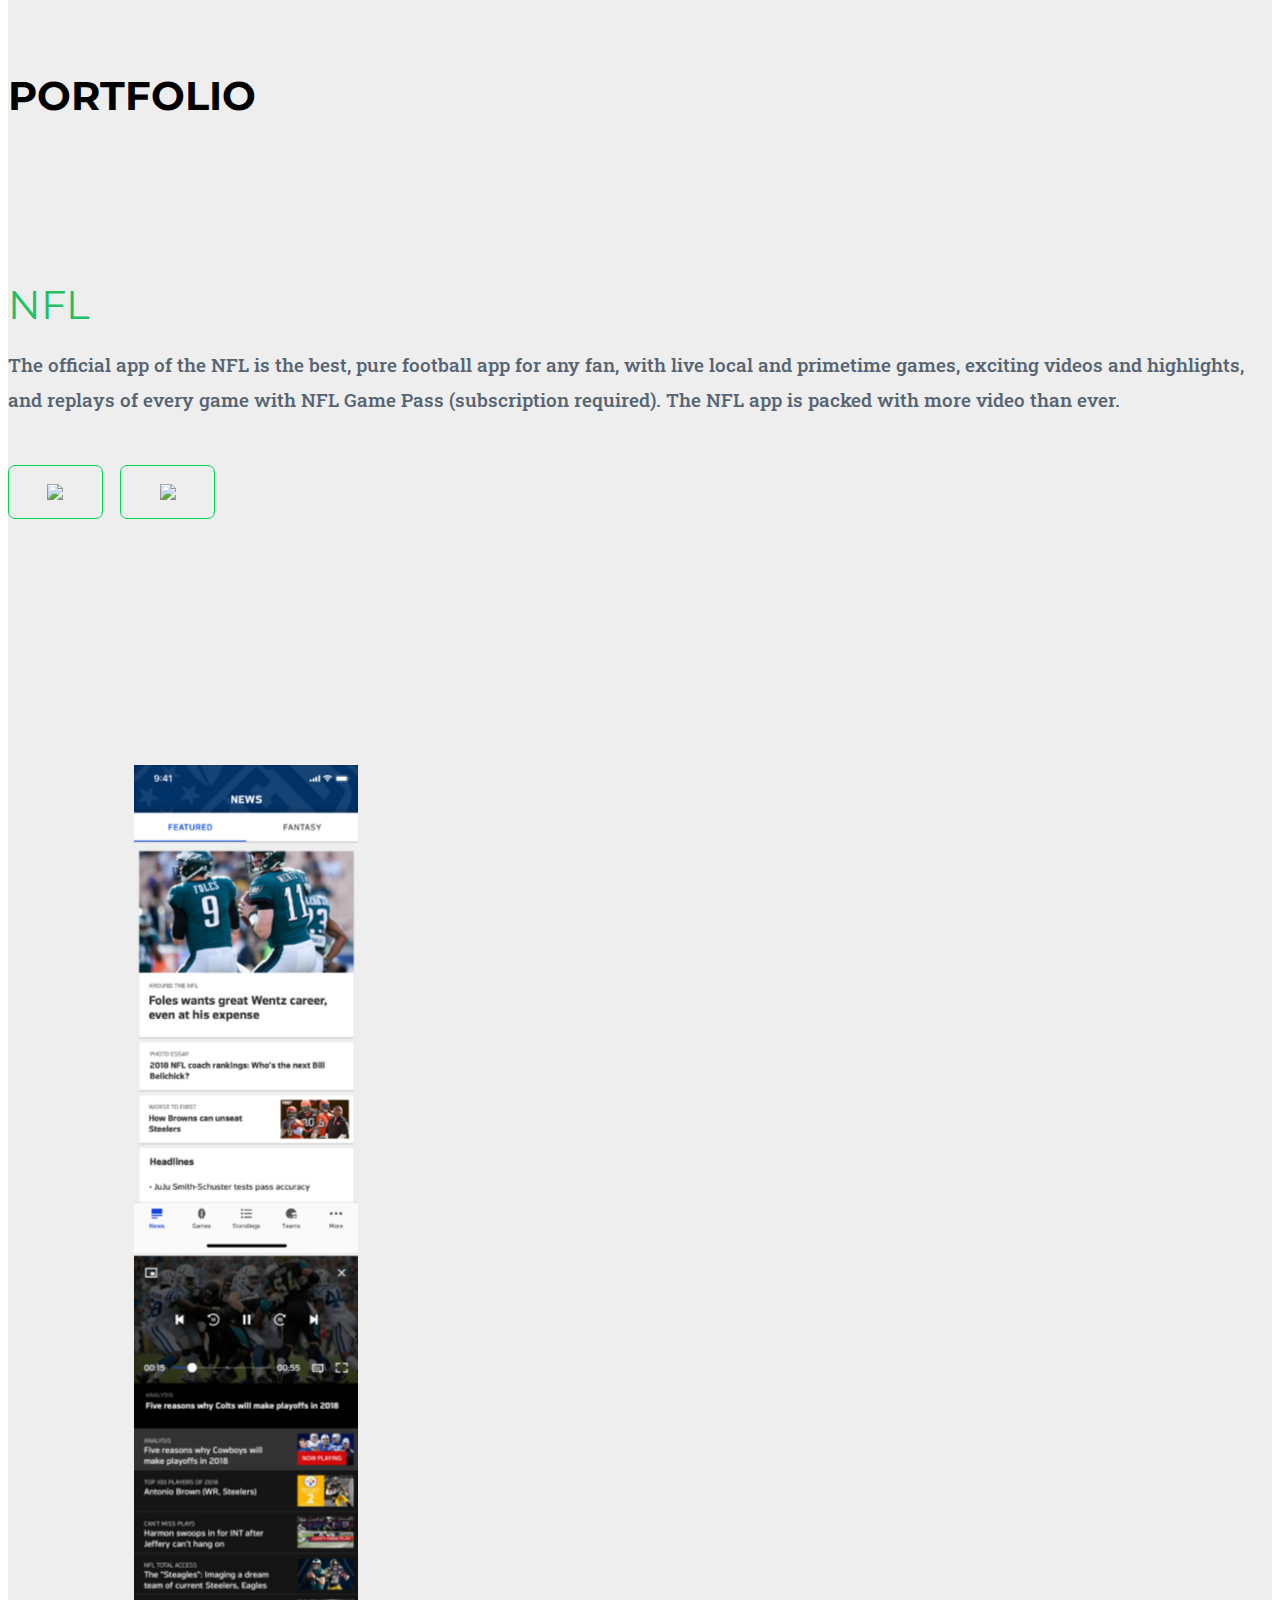
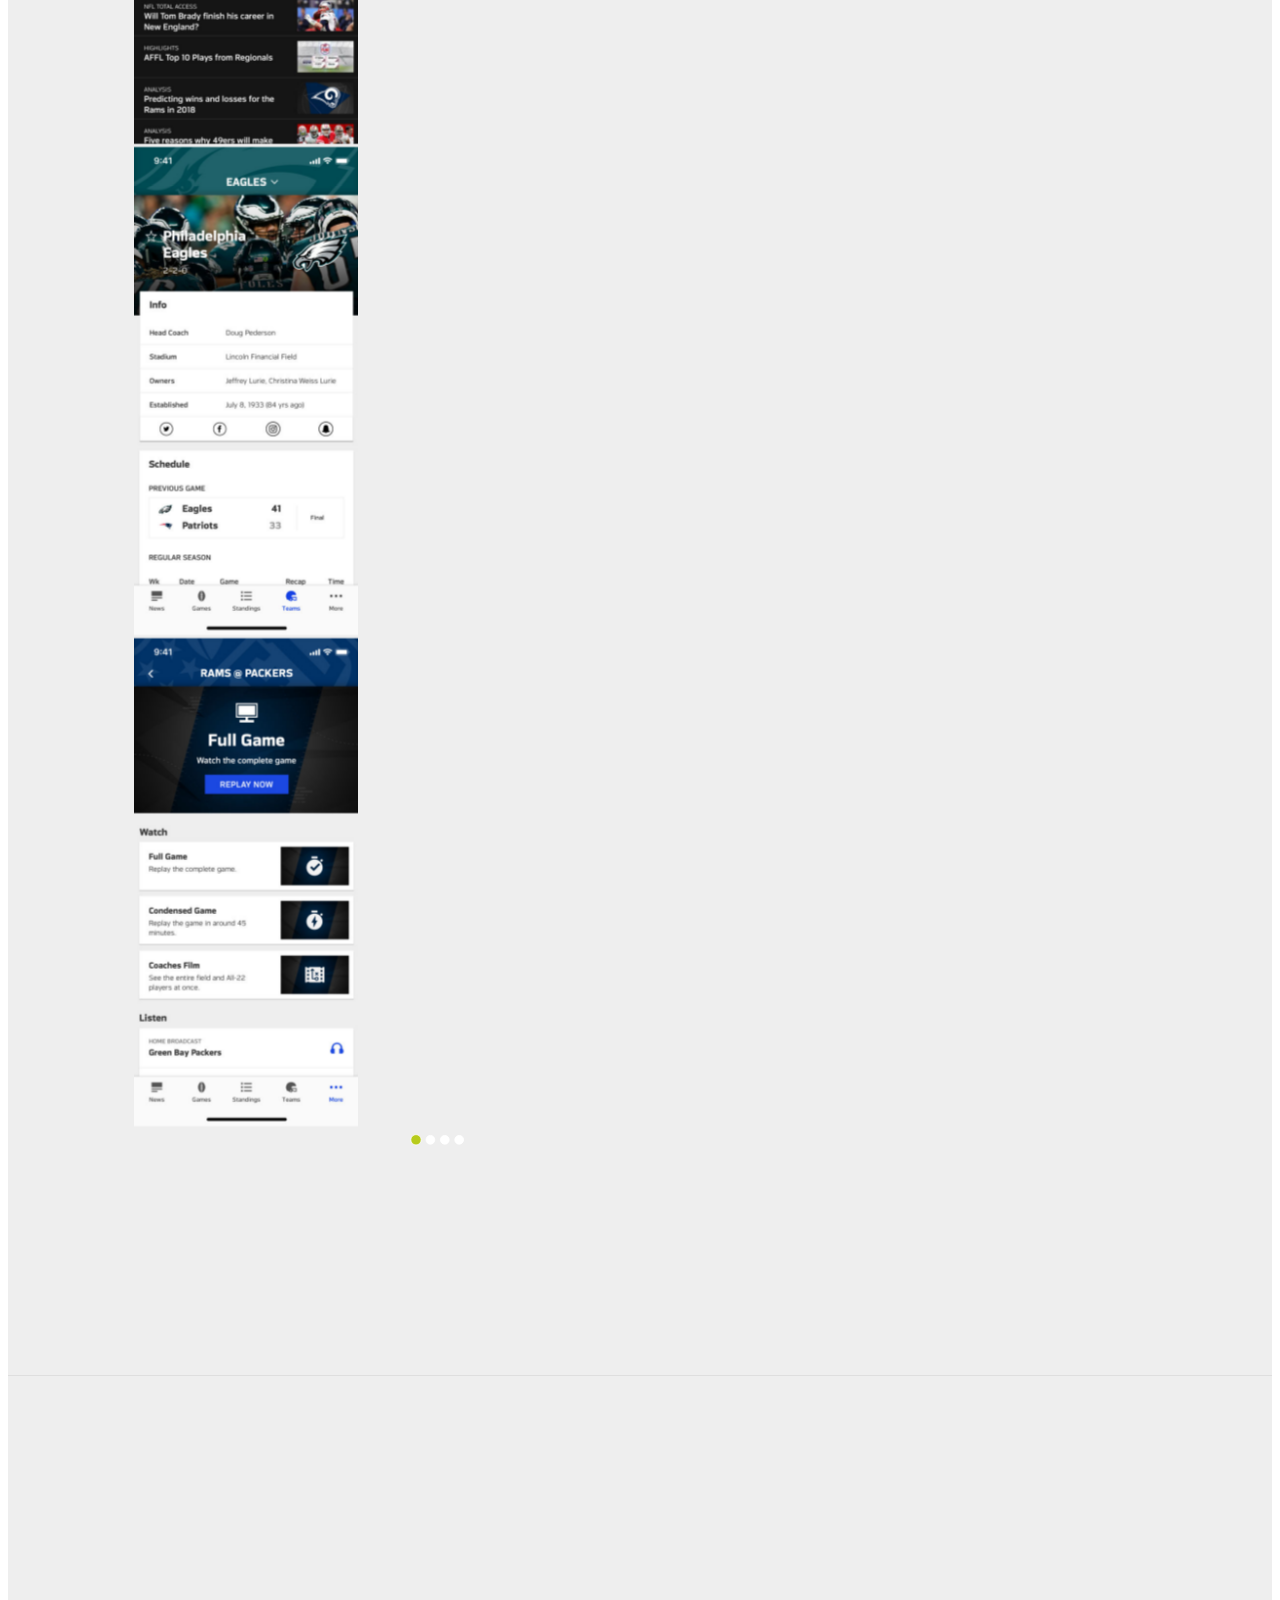
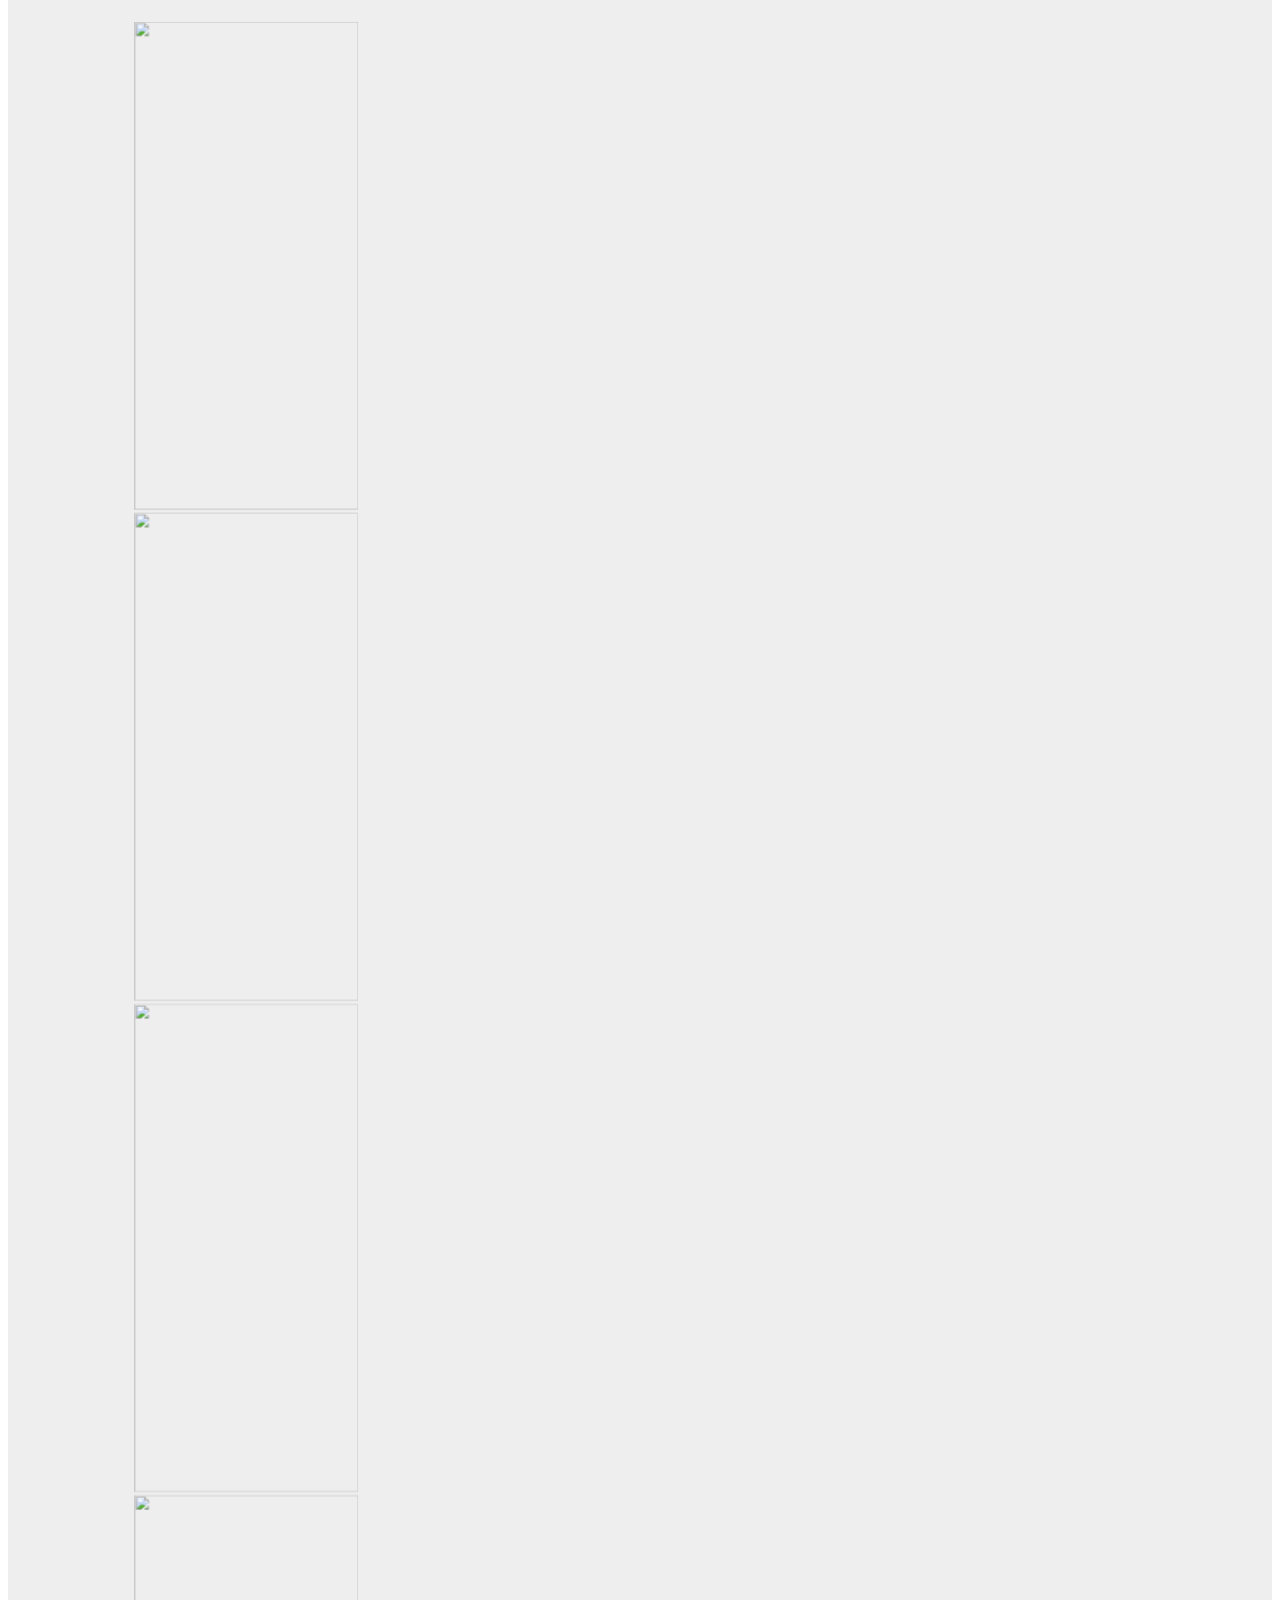
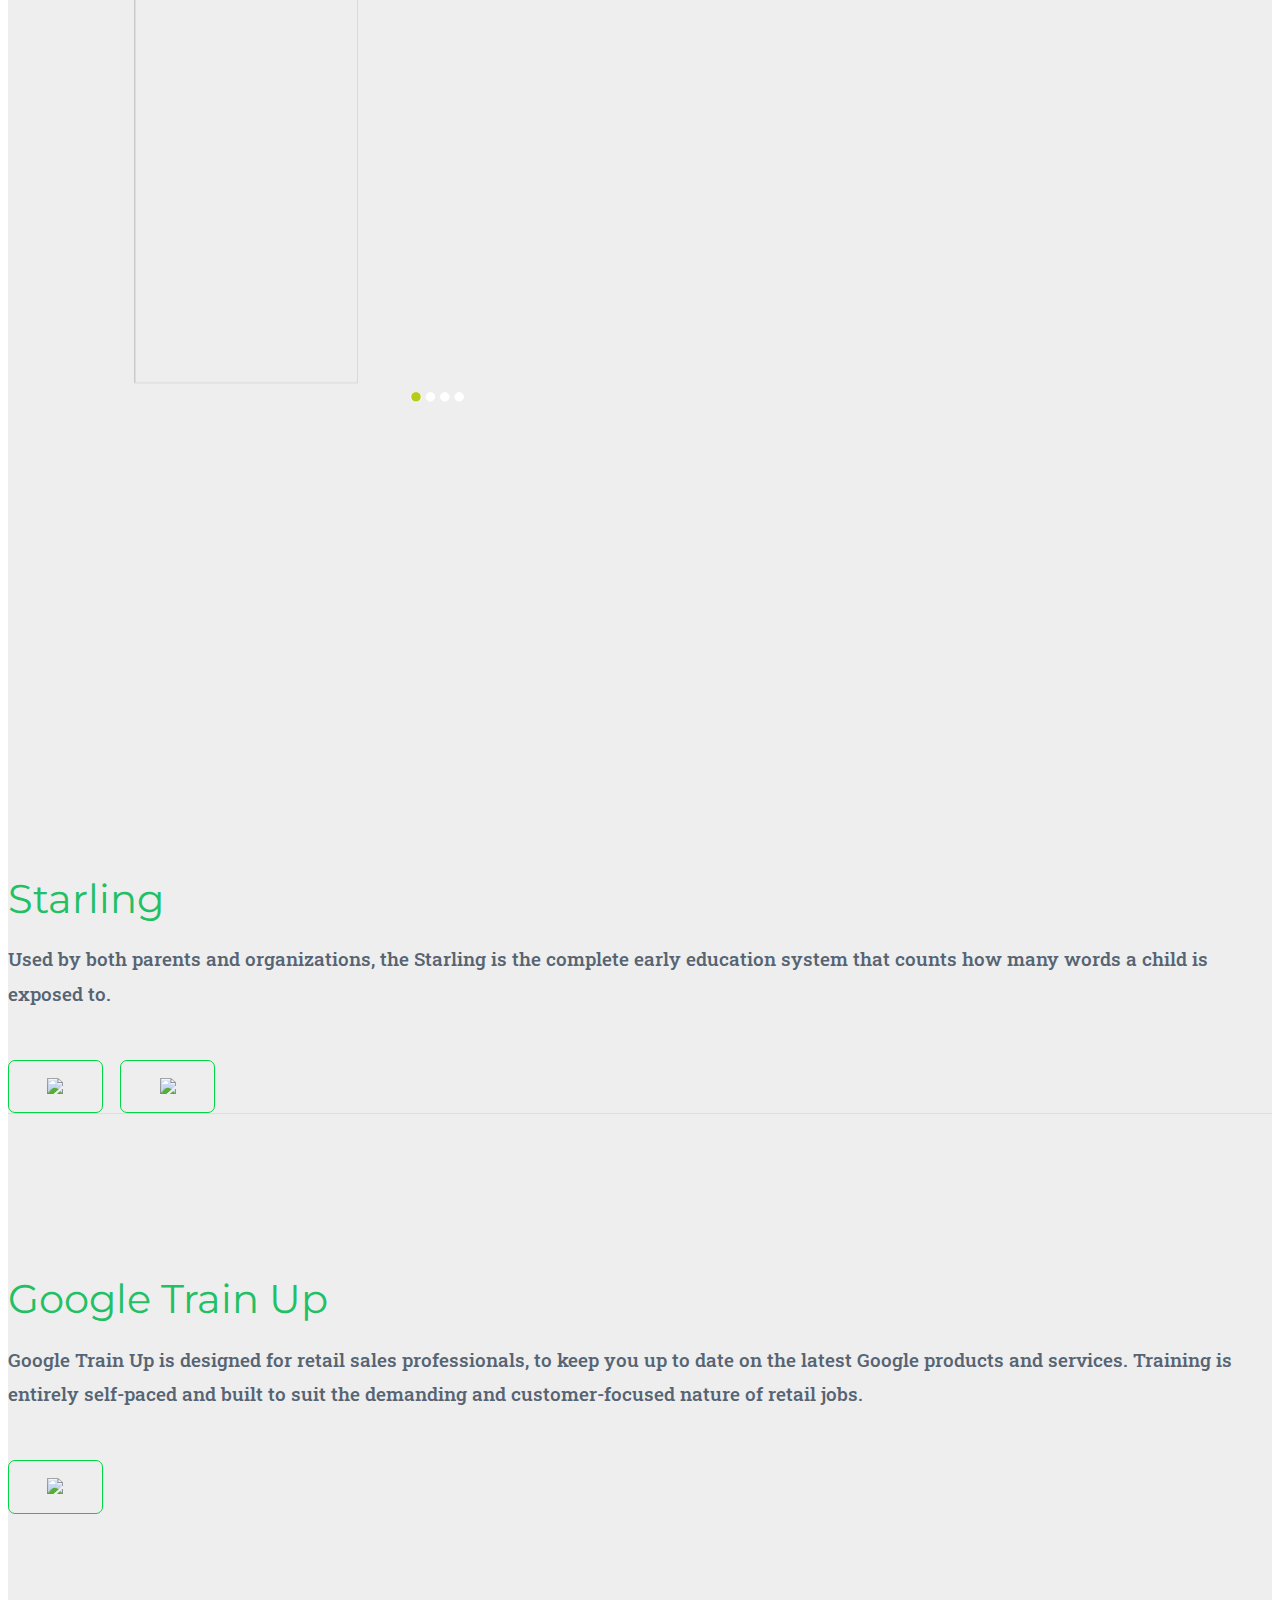
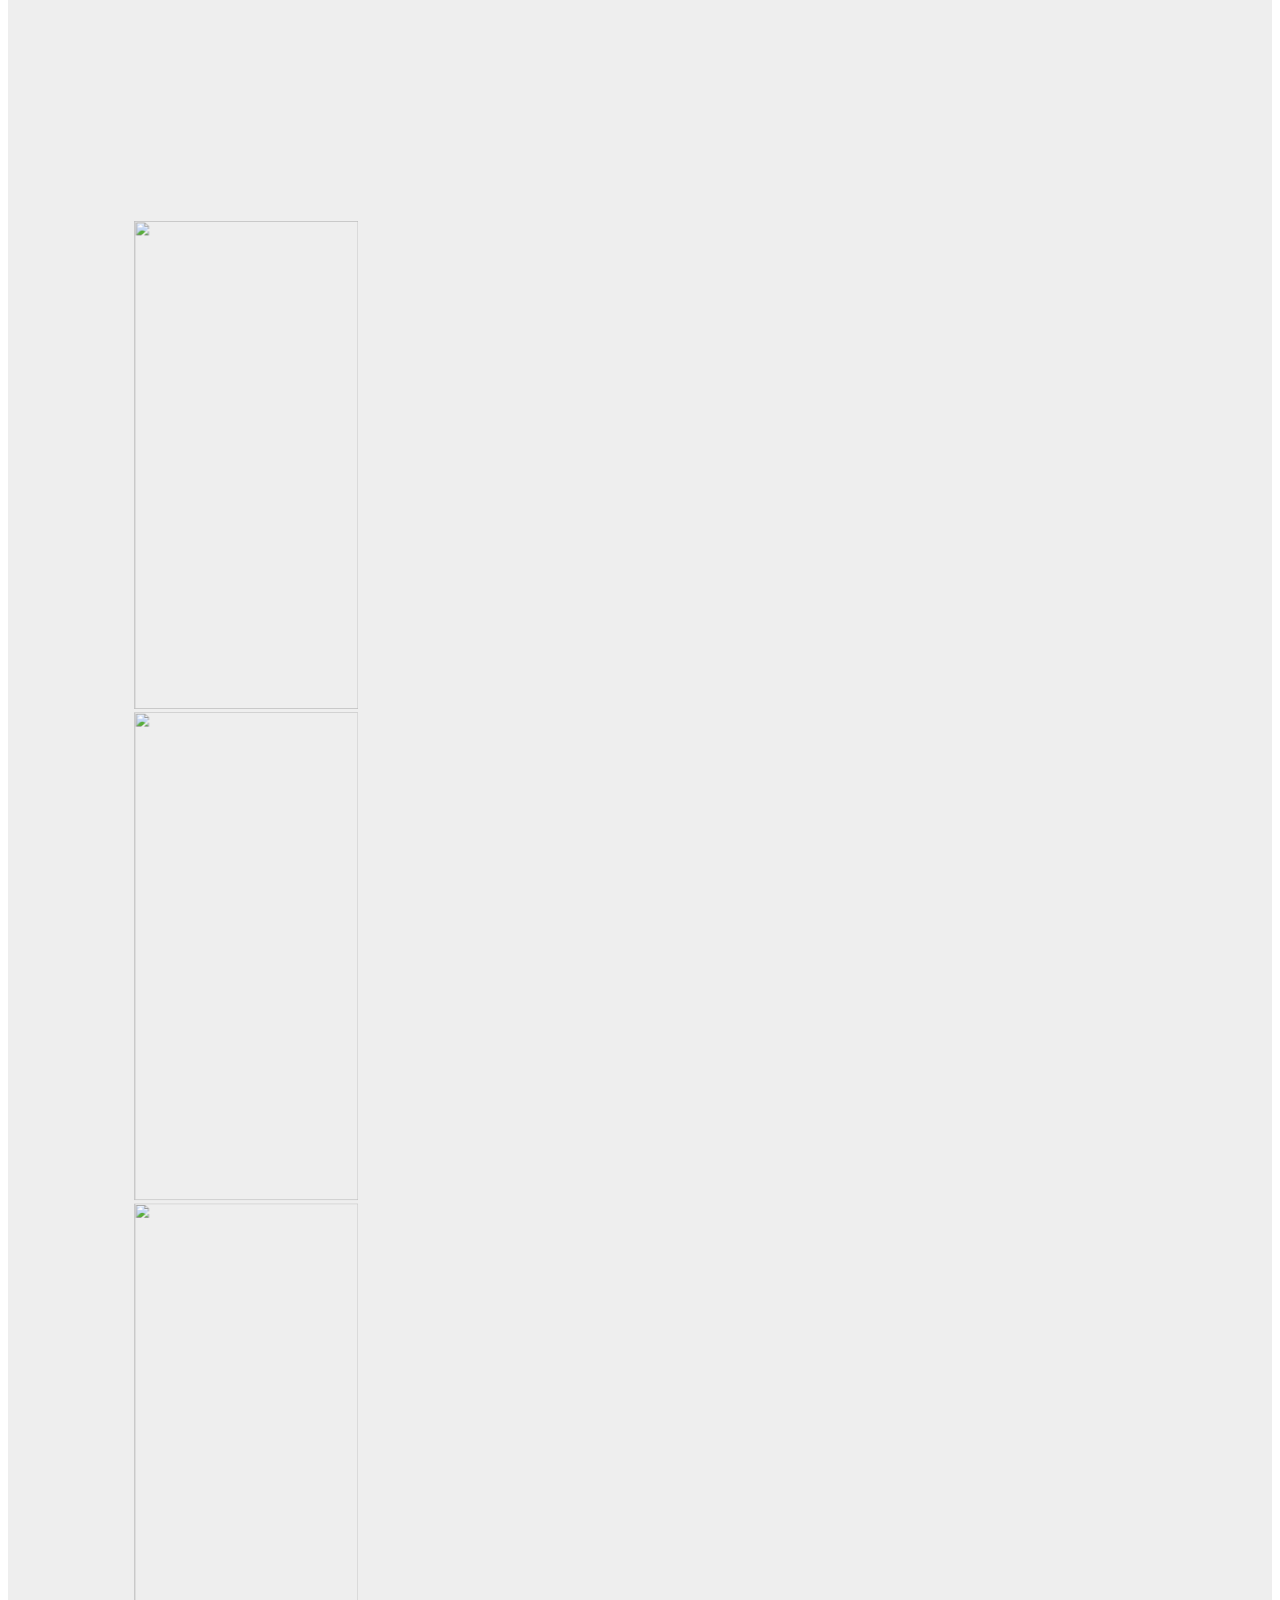
==== commit d95d5a45: "add most recent skills" ====
--- a/index.html
+++ b/index.html
@@ -84,7 +84,7 @@
     <section id="about">
         <div class="text-center">
             <h2 class="section-heading">About</h2>
-            <h3 class="section-subheading text-muted">Hello, my name is Shane Rudolf. I've been in the mobile industry for over six years and I have a passion for creating stuning Android and iOS apps that could improve people's live from different aspects. My latest work is involving with building wearable device that increase the awareness for early childhoods' brain development. I am looking to be in your team with the next genius ideas.</h3>
+            <h3 class="section-subheading text-muted">Hello, my name is Shane Rudolf. I am a senior mobile developer with 6+ years experiences and a co-founder of Ai Nature. My passion is to create stuning Android and iOS apps that could improve people's live from different aspects. My latest work is involving with building wearable device that could help increase the awareness for early childhoods' brain development.</h3>
             <a class="button" href="file/resumeShane.pdf" download>download resume</a>
         </div>
     </section>
@@ -121,17 +121,18 @@
 												 <h3>Architecture</h3>	
 											 </div>								  
 										</div>
-										<div class="col-md-3">	
-											<div class="skill-grid">
-												<div class="circle skills-circle" id="skills-circle-rela-db" percentage=80></div>									
-												 <h3>Relational Database</h3>	
-											 </div>								  
-										</div>
+                                    
+                                        <div class="col-md-3">	
+                                            <div class="skill-grid">
+                                                <div class="circle skills-circle" id="skills-circle-mongodb" percentage=80></div>									
+                                                 <h3>Xamarin / C#</h3>	
+                                             </div>
+                                        </div>
                                     
                                         <div class="col-md-3">	
                                             <div class="skill-grid">
                                                 <div class="circle skills-circle" id="skills-circle-unit-testing" percentage=75></div>									
-                                                 <h3>Unit/UI<br>Testing</h3>	
+                                                 <h3>Unit / UI<br>Testing</h3>	
                                              </div>								  
                                         </div>
                                     
@@ -145,7 +146,35 @@
                                         <div class="col-md-3">	
                                             <div class="skill-grid">
                                                 <div class="circle skills-circle" id="skills-circle-git" percentage=90></div>									
-                                                 <h3>Git/SVN</h3>	
+                                                 <h3>Git / SVN</h3>	
+                                             </div>								  
+                                        </div>
+                                    
+                                        <div class="col-md-3">	
+											<div class="skill-grid">
+												<div class="circle skills-circle" id="skills-circle-rela-db" percentage=80></div>									
+												 <h3>Relational Database</h3>	
+											 </div>								  
+										</div>
+                                    
+                                        <div class="col-md-3">	
+                                            <div class="skill-grid">
+                                                <div class="circle skills-circle" id="skills-circle-js" percentage=80></div>									
+                                                 <h3>Java Script</h3>	
+                                             </div>								  
+                                        </div>
+                                    
+                                        <div class="col-md-3">	
+                                            <div class="skill-grid">
+                                                <div class="circle skills-circle" id="skills-circle-cordova" percentage=70></div>									
+                                                 <h3>Cordova</h3>	
+                                             </div>								  
+                                        </div>
+                                    
+                                        <div class="col-md-3">	
+                                            <div class="skill-grid">
+                                                <div class="circle skills-circle" id="skills-circle-nodejs" percentage=60></div>									
+                                                 <h3>NodeJS</h3>	
                                              </div>								  
                                         </div>
                                     
@@ -156,58 +185,29 @@
                                              </div>								  
                                         </div>
                                     
-                                        <div class="col-md-3">	
-                                            <div class="skill-grid">
-                                                <div class="circle skills-circle" id="skills-circle-js" percentage=80></div>									
-                                                 <h3>Java Script</h3>	
-                                             </div>								  
-                                        </div>
-                                    
-                                        <div class="col-md-3">	
-                                            <div class="skill-grid">
-                                                <div class="circle skills-circle" id="skills-circle-cordova" percentage=70></div>									
-                                                 <h3>Cordova</h3>	
-                                             </div>								  
-                                        </div>
-                                    
-                                        <div class="col-md-3">	
-                                            <div class="skill-grid">
-                                                <div class="circle skills-circle" id="skills-circle-nodejs" percentage=60></div>									
-                                                 <h3>NodeJS</h3>	
-                                             </div>								  
-                                        </div>
-                                        
-                                        <div class="col-md-3">	
-                                            <div class="skill-grid">
-                                                <div class="circle skills-circle" id="skills-circle-mongodb" percentage=60></div>									
-                                                 <h3>MongoDB</h3>	
-                                             </div>
-                                        </div>
-                                    
 										<div class="clearfix"> </div>
 								  </div>
 						   </div>
 					  </div>
 					<!---->
 					 <script type="text/javascript" src="js/circles.js"></script>
-                         <script>
-                            var divs = document.getElementsByClassName('skills-circle')
-                            console.log("divs = " + divs.length)
-                            for (var i = 0; i < divs.length; i++) {
-                                var child = divs[i];
-                                percentage = child.getAttribute('percentage');
-                                console.log("percentage = " + percentage)
-                                Circles.create({
-                                    id:         child.getAttribute('id'),
-                                    percentage: percentage,
-                                    radius:     80,
-                                    width:      10,
-                                    number:   	percentage,
-                                    text:       '%',
-                                    colors:     ['#181115', '#00D646']
-                                });
-                            }
-							
+                     <script>
+                        var divs = document.getElementsByClassName('skills-circle')
+                        console.log("divs = " + divs.length)
+                        for (var i = 0; i < divs.length; i++) {
+                            var child = divs[i];
+                            percentage = child.getAttribute('percentage');
+                            console.log("percentage = " + percentage)
+                            Circles.create({
+                                id:         child.getAttribute('id'),
+                                percentage: percentage,
+                                radius:     80,
+                                width:      10,
+                                number:   	percentage,
+                                text:       '%',
+                                colors:     ['#181115', '#00D646']
+                            });
+                        }	
 					</script>
 					
 					<!--/-->
@@ -228,6 +228,19 @@
             <div class="row">
                 <div class="col-lg-12">
                     <ul class="timeline">
+                        <li ><div class="tldate" >2018</div></li>
+                        <li class="timeline-inverted">
+                            <div class="timelineDot"></div>
+                            <div class="timeline-panel">
+                                <div class="timeline-heading">
+                                    <h4 class="subheading">Lead Android and React Developer</h4>
+                                    <p class="subheading-2">Omnigon. LLC</p>
+                                </div>
+                                <div class="timeline-body">
+                                    <p class="text-muted">Lead the team to build a cross platformed mobile app that is used by millions of people to watch NFL Live Games.</p>
+                                </div>
+                            </div>
+                        </li>
                         <li ><div class="tldate" >2017</div></li>
                         <li>
                             <div class="timelineDot"></div>
@@ -246,7 +259,7 @@
                             <div class="timeline-panel">
                                 <div class="timeline-heading">
                                     <h4 class="subheading">Lead Android Developer</h4>
-                                    <p class="subheading-2">Google</p>
+                                    <p class="subheading-2">Dogtown Media/Google</p>
                                 </div>
                                 <div class="timeline-body">
                                     <p class="text-muted">Lead the team to build a eLearning mobile apps for Google's sale's team. It creates a fun, engaging and rewardable environment for the sales team to stay up to date with the lastest products information.</p>
@@ -323,6 +336,42 @@
             </div>
             <div class="features-section">
                 <div class="features-grids">
+                    <div class="feature-grid2">
+                        <div class="col-md-6 feature2-grid">
+                            <h3>NFL</h3>
+                            <p>The official app of the NFL is the best, pure football app for any fan, with live local and primetime games, exciting videos and highlights, and replays of every game with NFL Game Pass (subscription required). The NFL app is packed with more video than ever.</p>
+                            <div class="buttons1">
+                                <a class="btn-port-default btn-1 btn-1c button" href="https://itunes.apple.com/app/id389781154"><img src="img/appstore1.png"></a>
+                                <a class="btn-port-default btn-1 btn-1c button" href="https://play.google.com/store/apps/details?id=com.gotv.nflgamecenter.us.lite&referrer=utm_campaign%3Dsp-nf-mo-ot-nf-3000024%26trackingcode%3Dsp-nf-mo-ot-nf-3000024%26utm_source%3Dnfl"><img src="img/appstore2.png"></a>
+                            </div>
+                        </div>
+                        <div class="col-md-6 feature1-grid padding12">
+                            <div id="carousel-example-generic" class="carousel slide" data-ride="carousel" data-interval="2500">
+                              <ol class="carousel-indicators">
+                                <li data-target="#carousel-example-generic" data-slide-to="0" class="active"></li>
+                                <li data-target="#carousel-example-generic" data-slide-to="1"></li>
+                                <li data-target="#carousel-example-generic" data-slide-to="2"></li>
+                                <li data-target="#carousel-example-generic" data-slide-to="3"></li>
+                              </ol>					
+                              <!-- slides -->
+                              <div class="carousel-inner">
+                                <div class="item active">
+                                  <img src="img/nfl0.jpg" alt="">
+                                </div>
+                                <div class="item">
+                                  <img src="img/nfl1.jpg" alt="">
+                                </div>
+                                <div class="item">
+                                  <img src="img/nfl2.jpg" alt="">
+                                </div>
+                                <div class="item">
+                                  <img src="img/nfl3.jpg" alt="">
+                                </div>
+                              </div>
+                            </div>
+                        </div>
+                        <div class="clearfix"></div>
+                    </div>
                     <div class="feature-grid1">
                         <div class="col-md-6 feature1-grid padding12">
 
@@ -356,8 +405,8 @@
                             <h3>Starling</h3>
                             <p>Used by both parents and organizations, the Starling is the complete early education system that counts how many words a child is exposed to.</p>
                             <div class="buttons1">
-                            <a class="btn-port-default btn-1 btn-1c button" href="https://itunes.apple.com/us/app/starling-by-versame/id1100409131?mt=8"><img src="img/appstore1.png"></a>
-                            <a class="btn-port-default btn-1 btn-1c button" href="https://play.google.com/store/apps/details?id=starling.versame.to.starling&hl=en"><img src="img/appstore2.png"></a>
+                                <a class="btn-port-default btn-1 btn-1c button" href="https://itunes.apple.com/us/app/starling-by-versame/id1100409131?mt=8"><img src="img/appstore1.png"></a>
+                                <a class="btn-port-default btn-1 btn-1c button" href="https://play.google.com/store/apps/details?id=starling.versame.to.starling&hl=en"><img src="img/appstore2.png"></a>
                             </div>
                         </div>
                         <div class="clearfix"></div>
